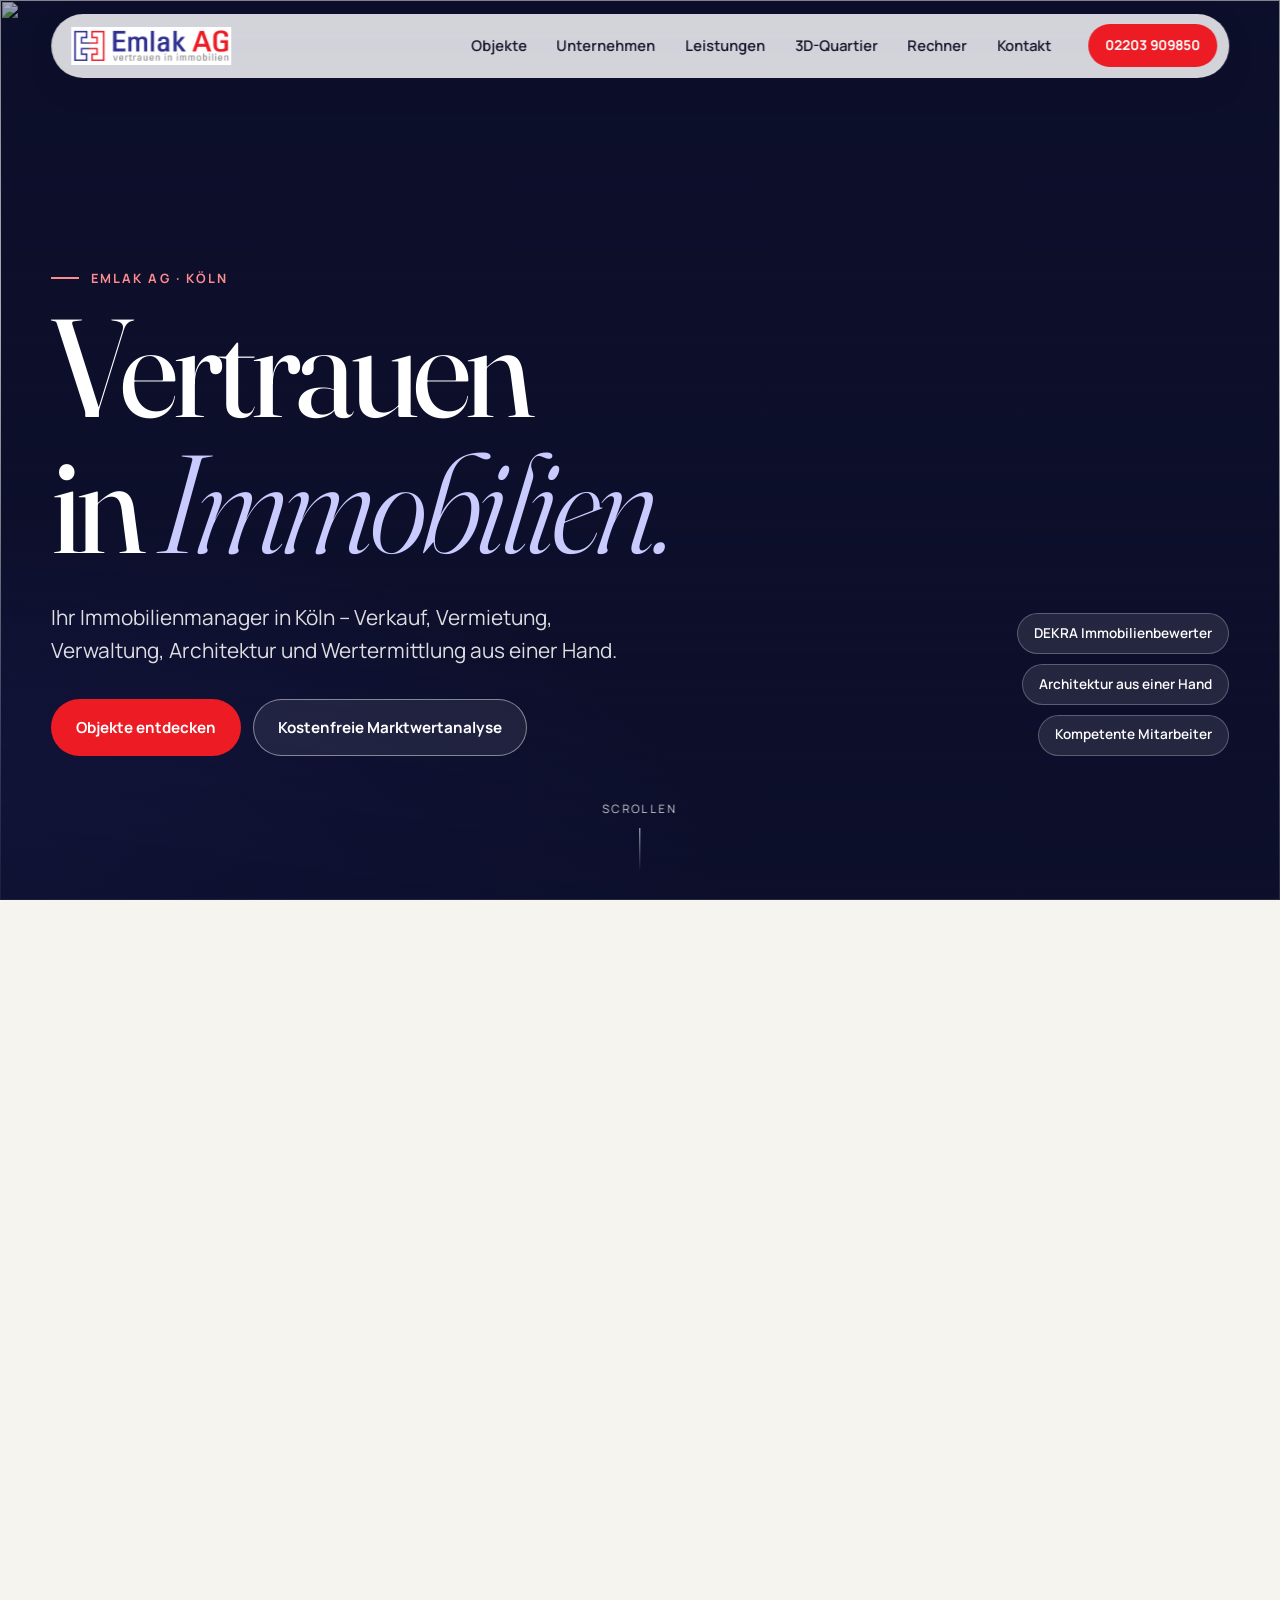
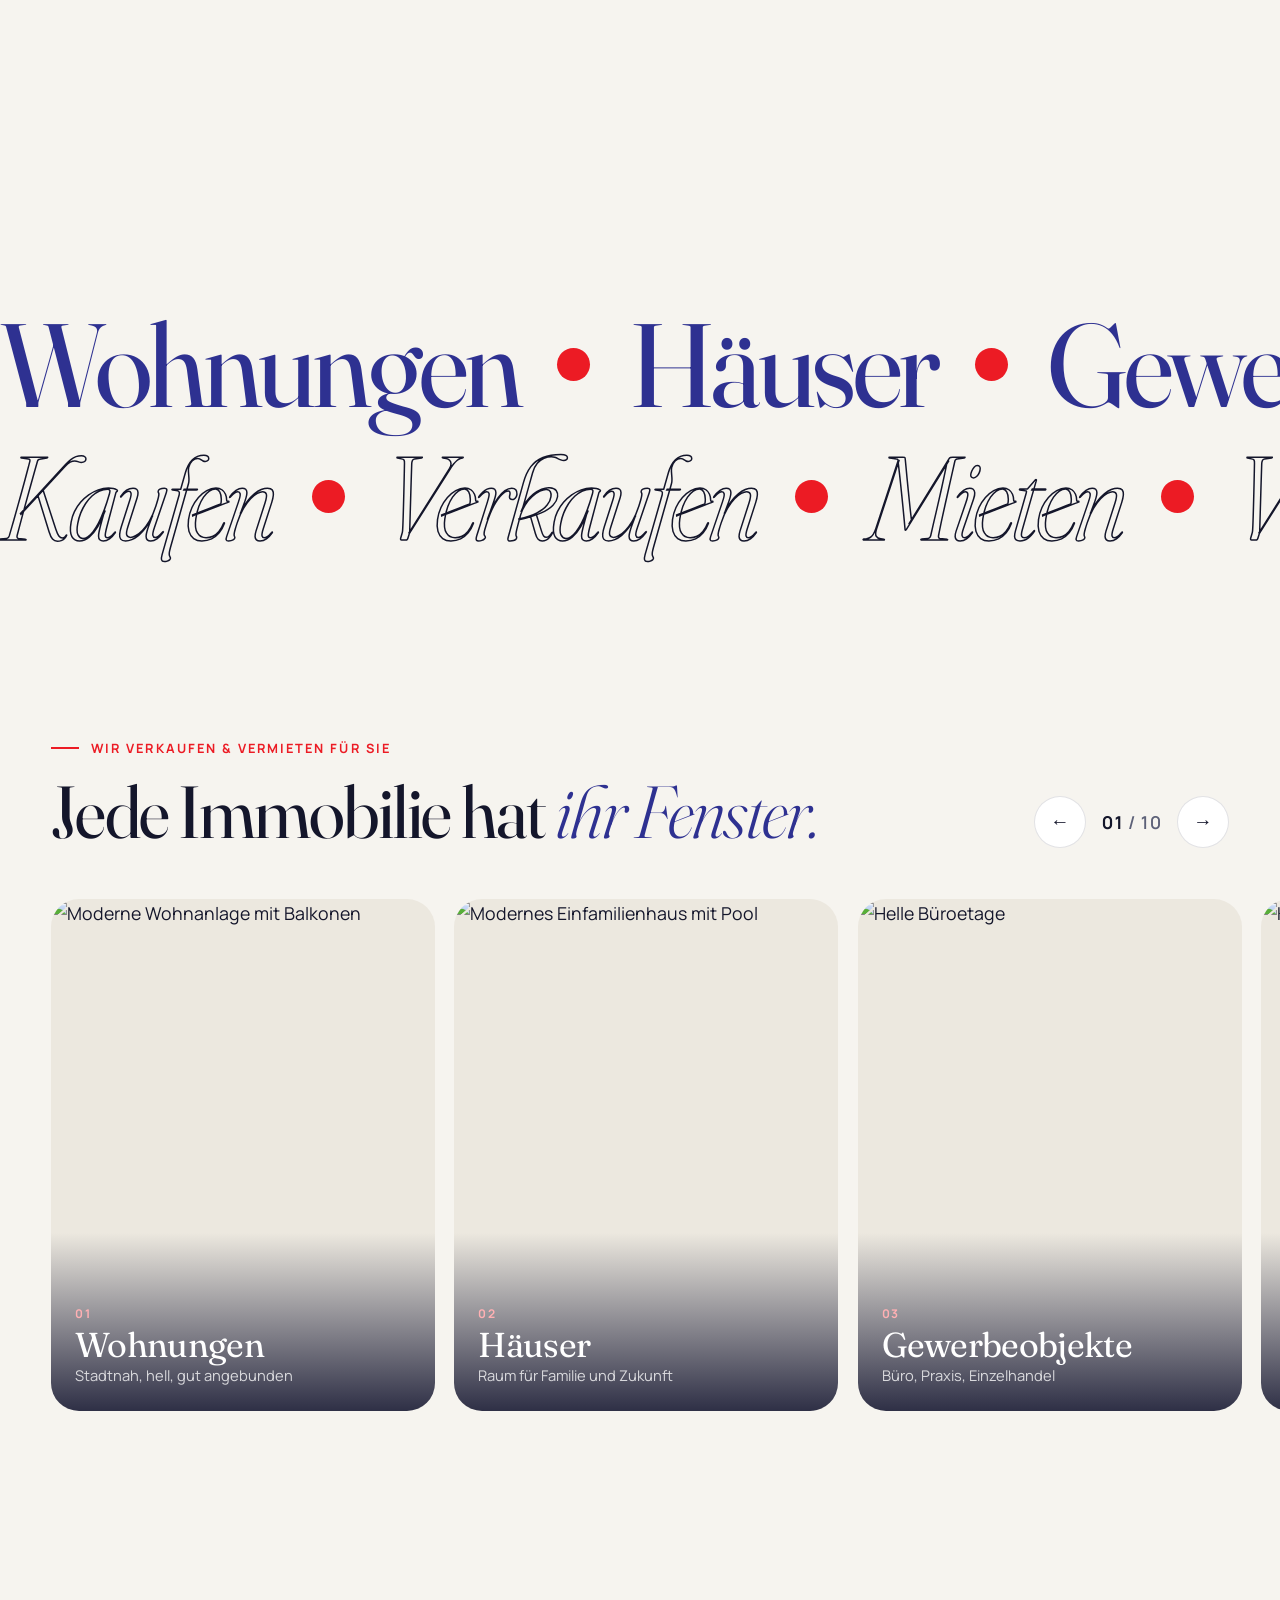
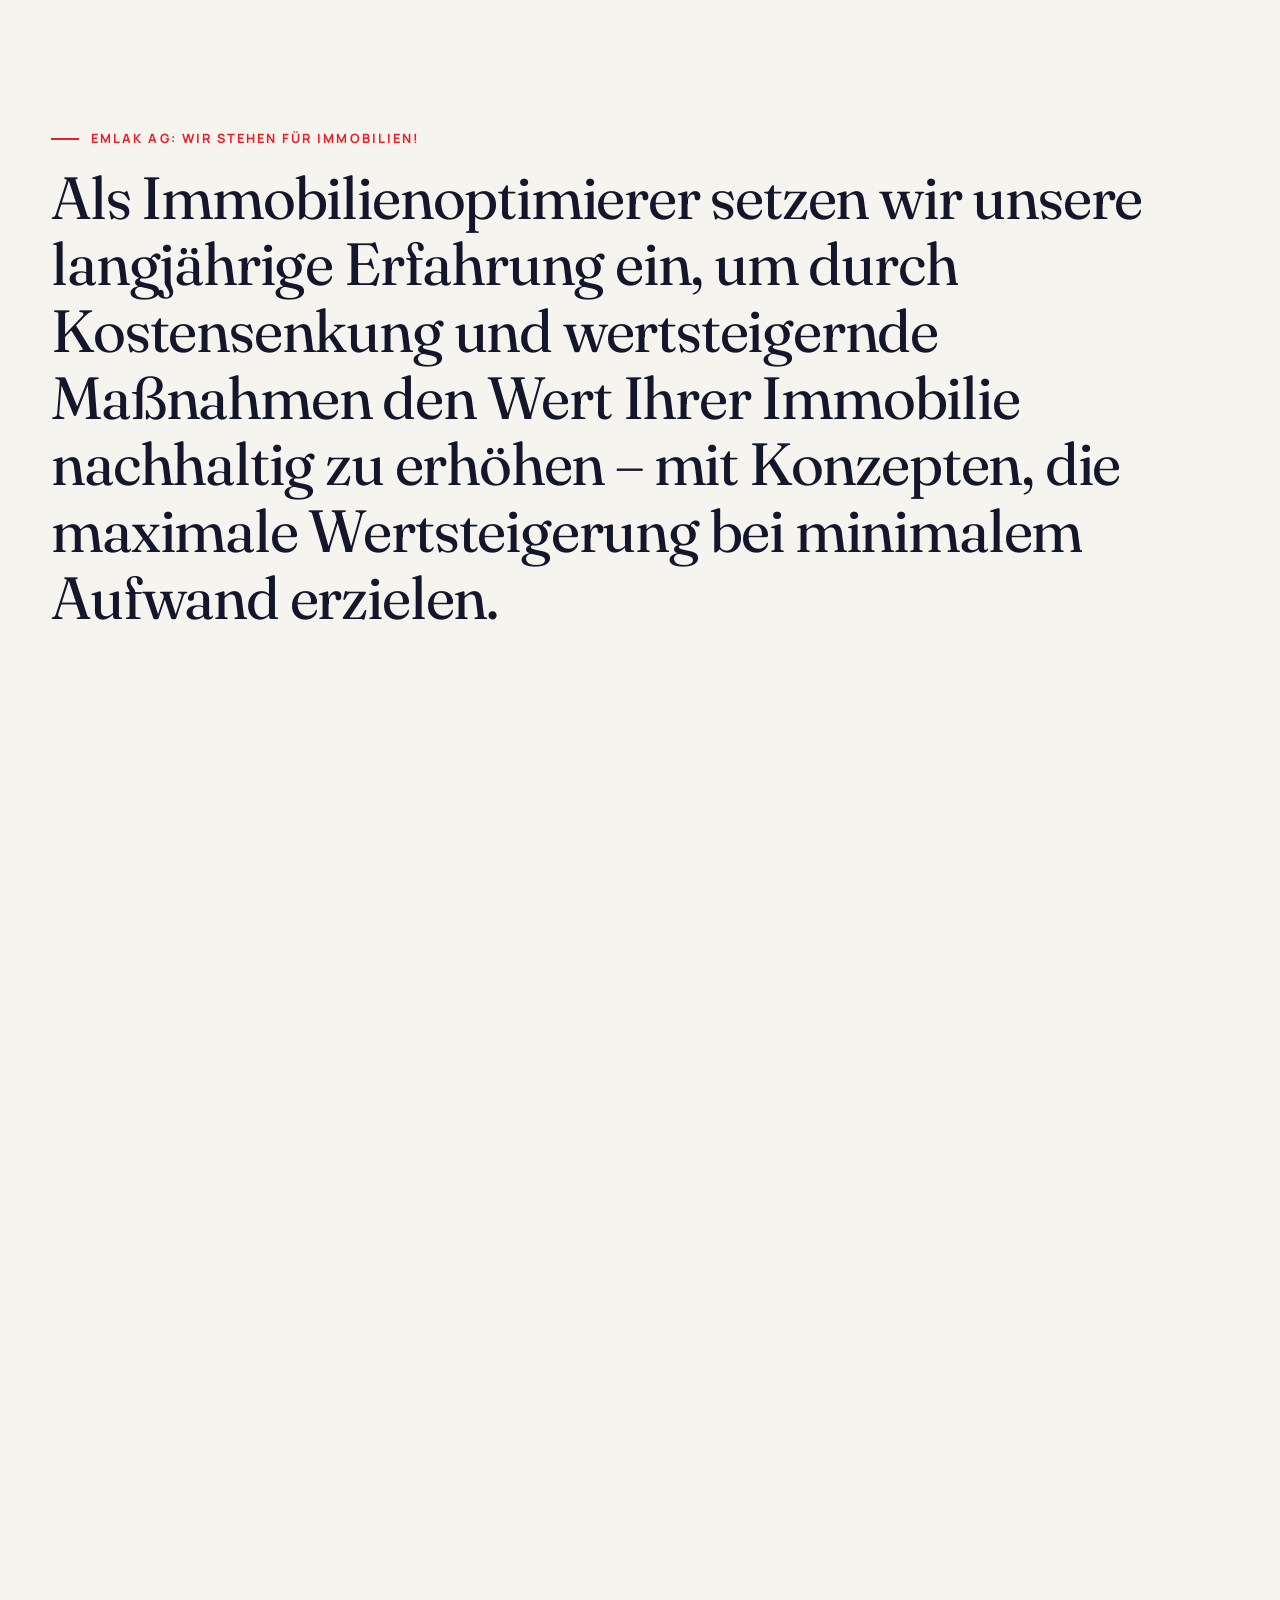
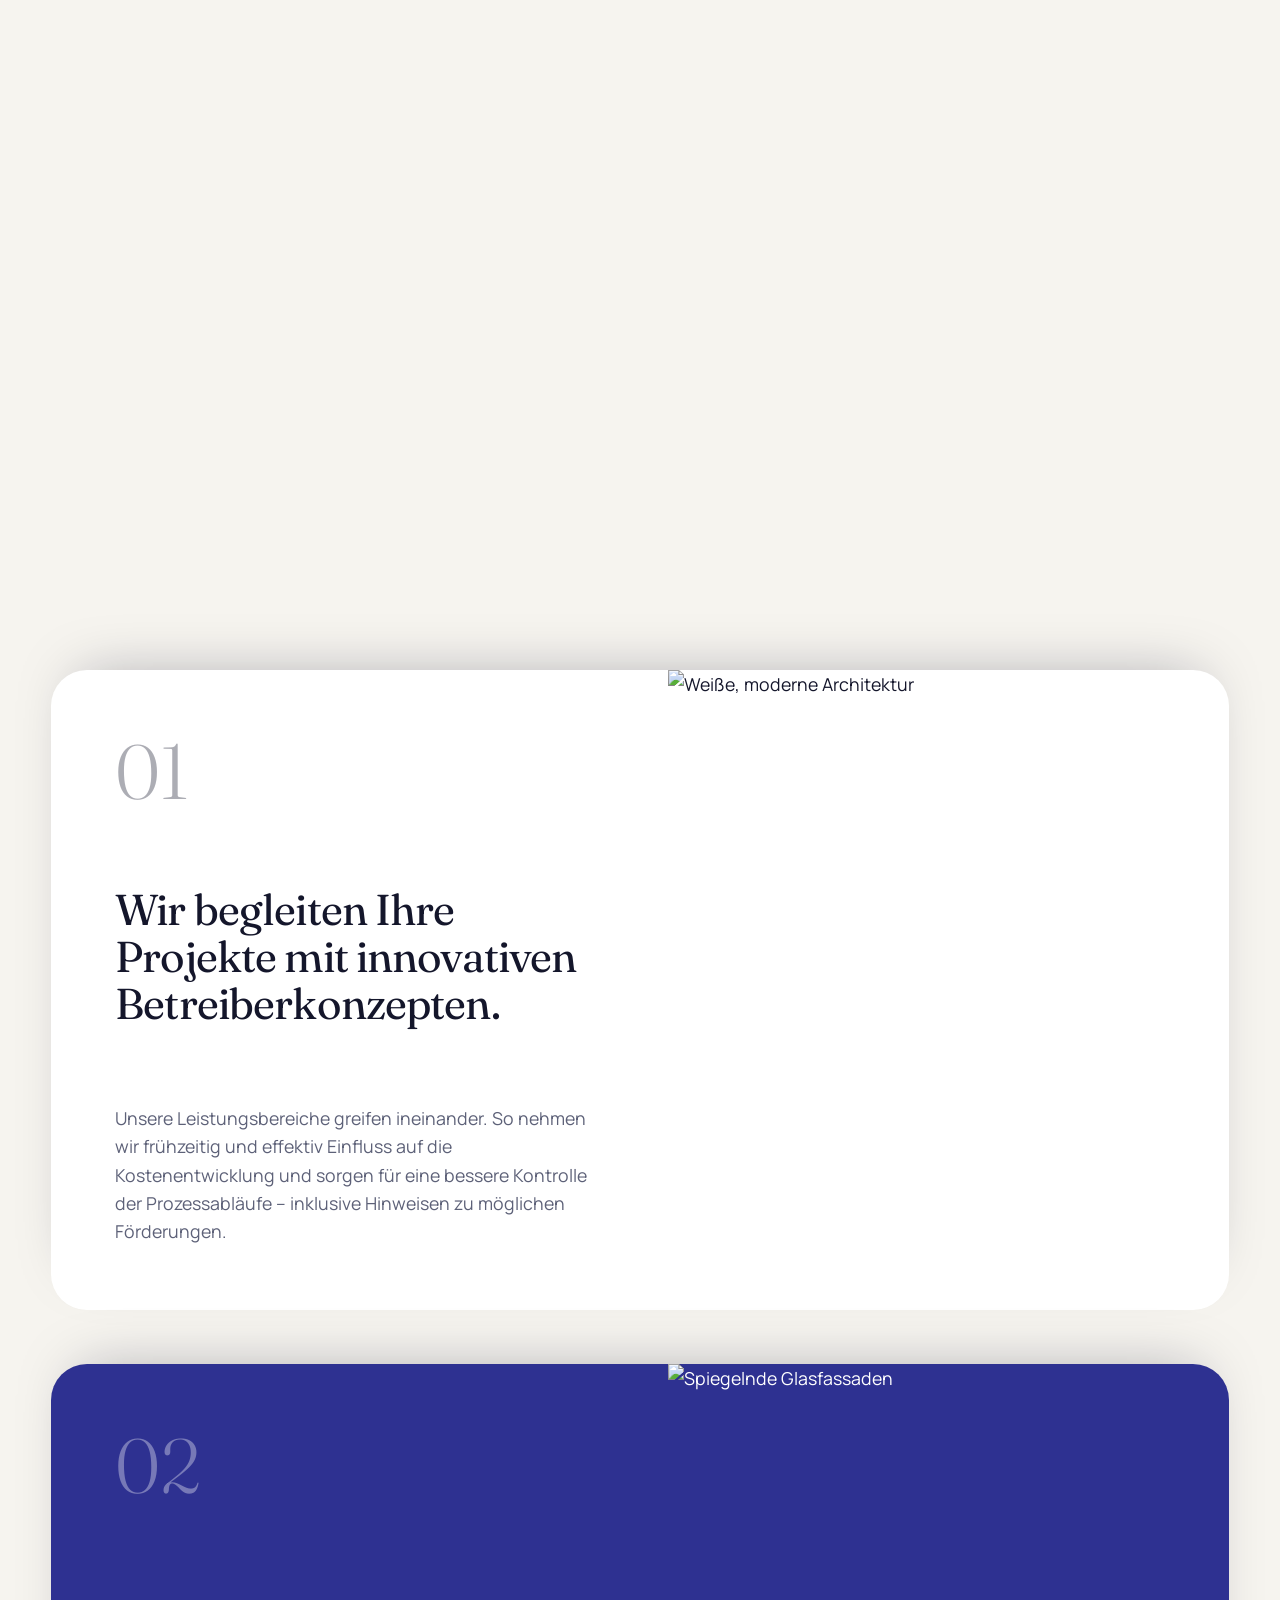
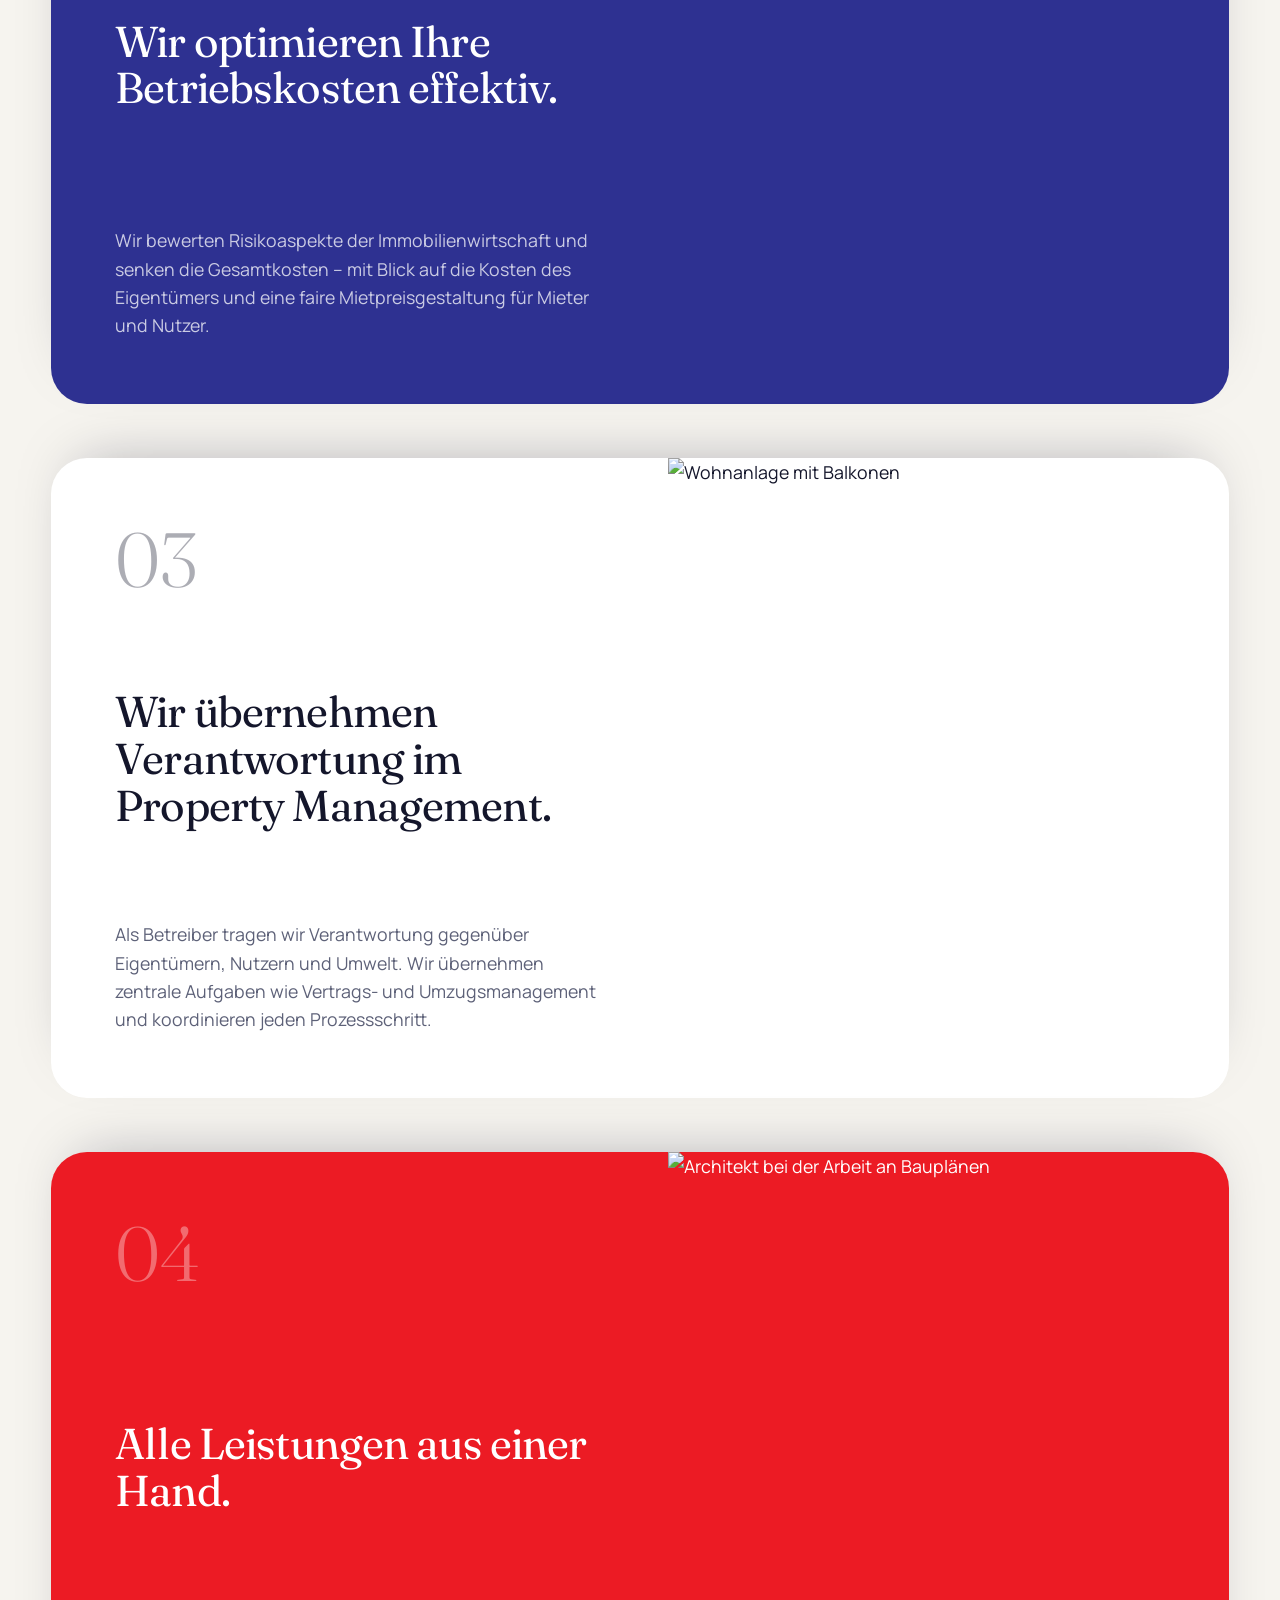
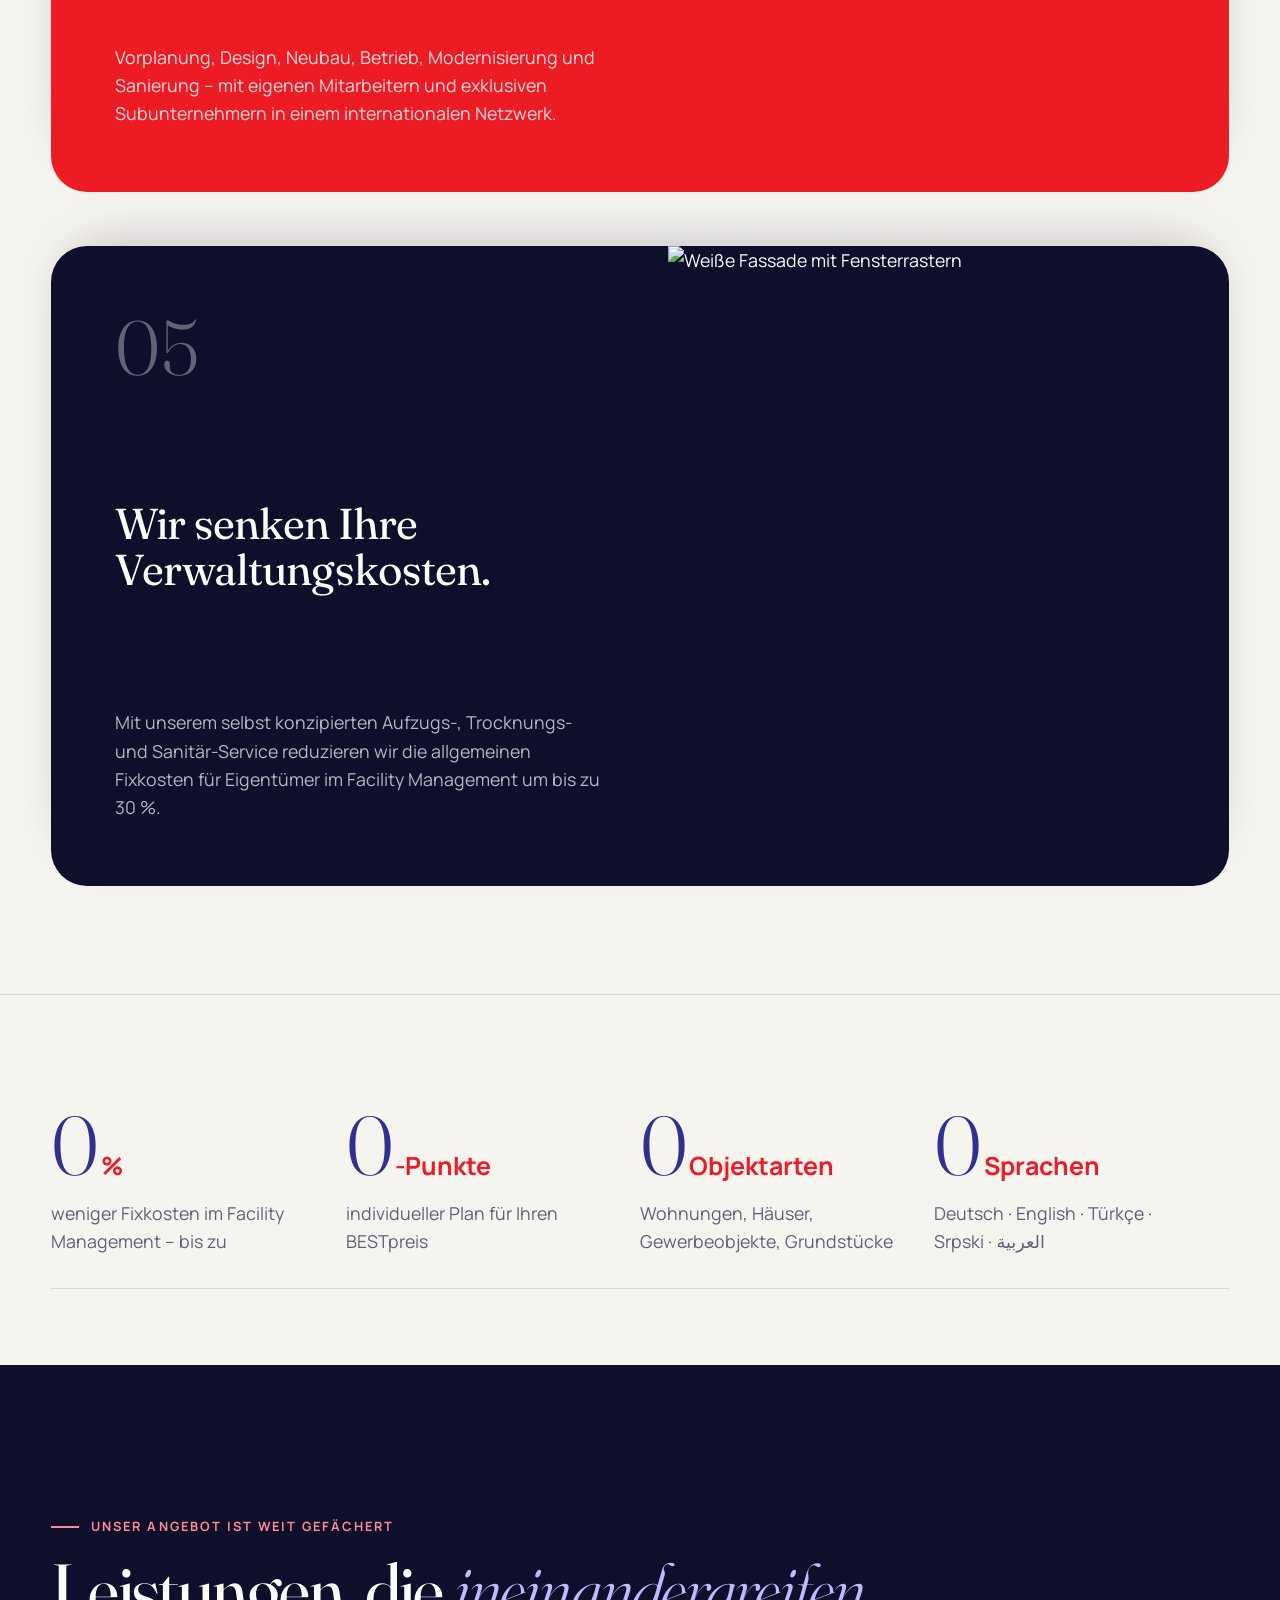
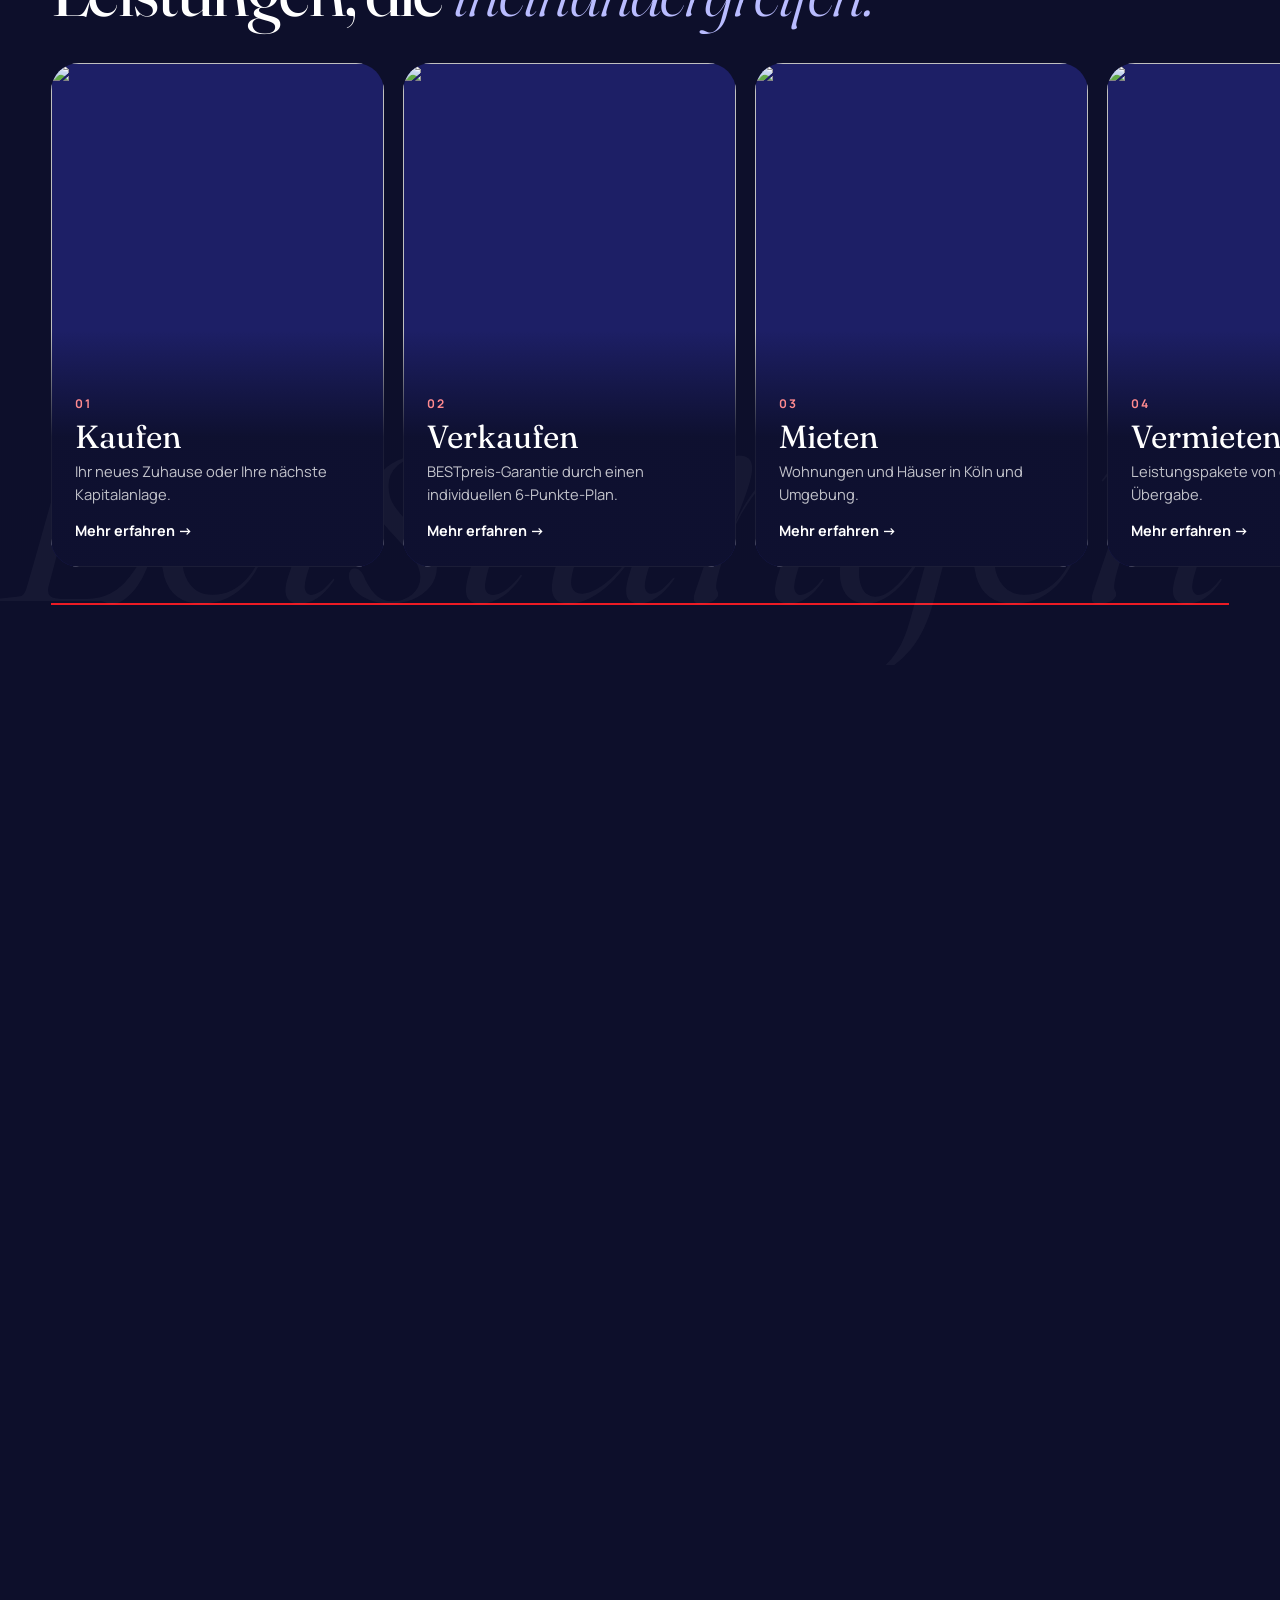
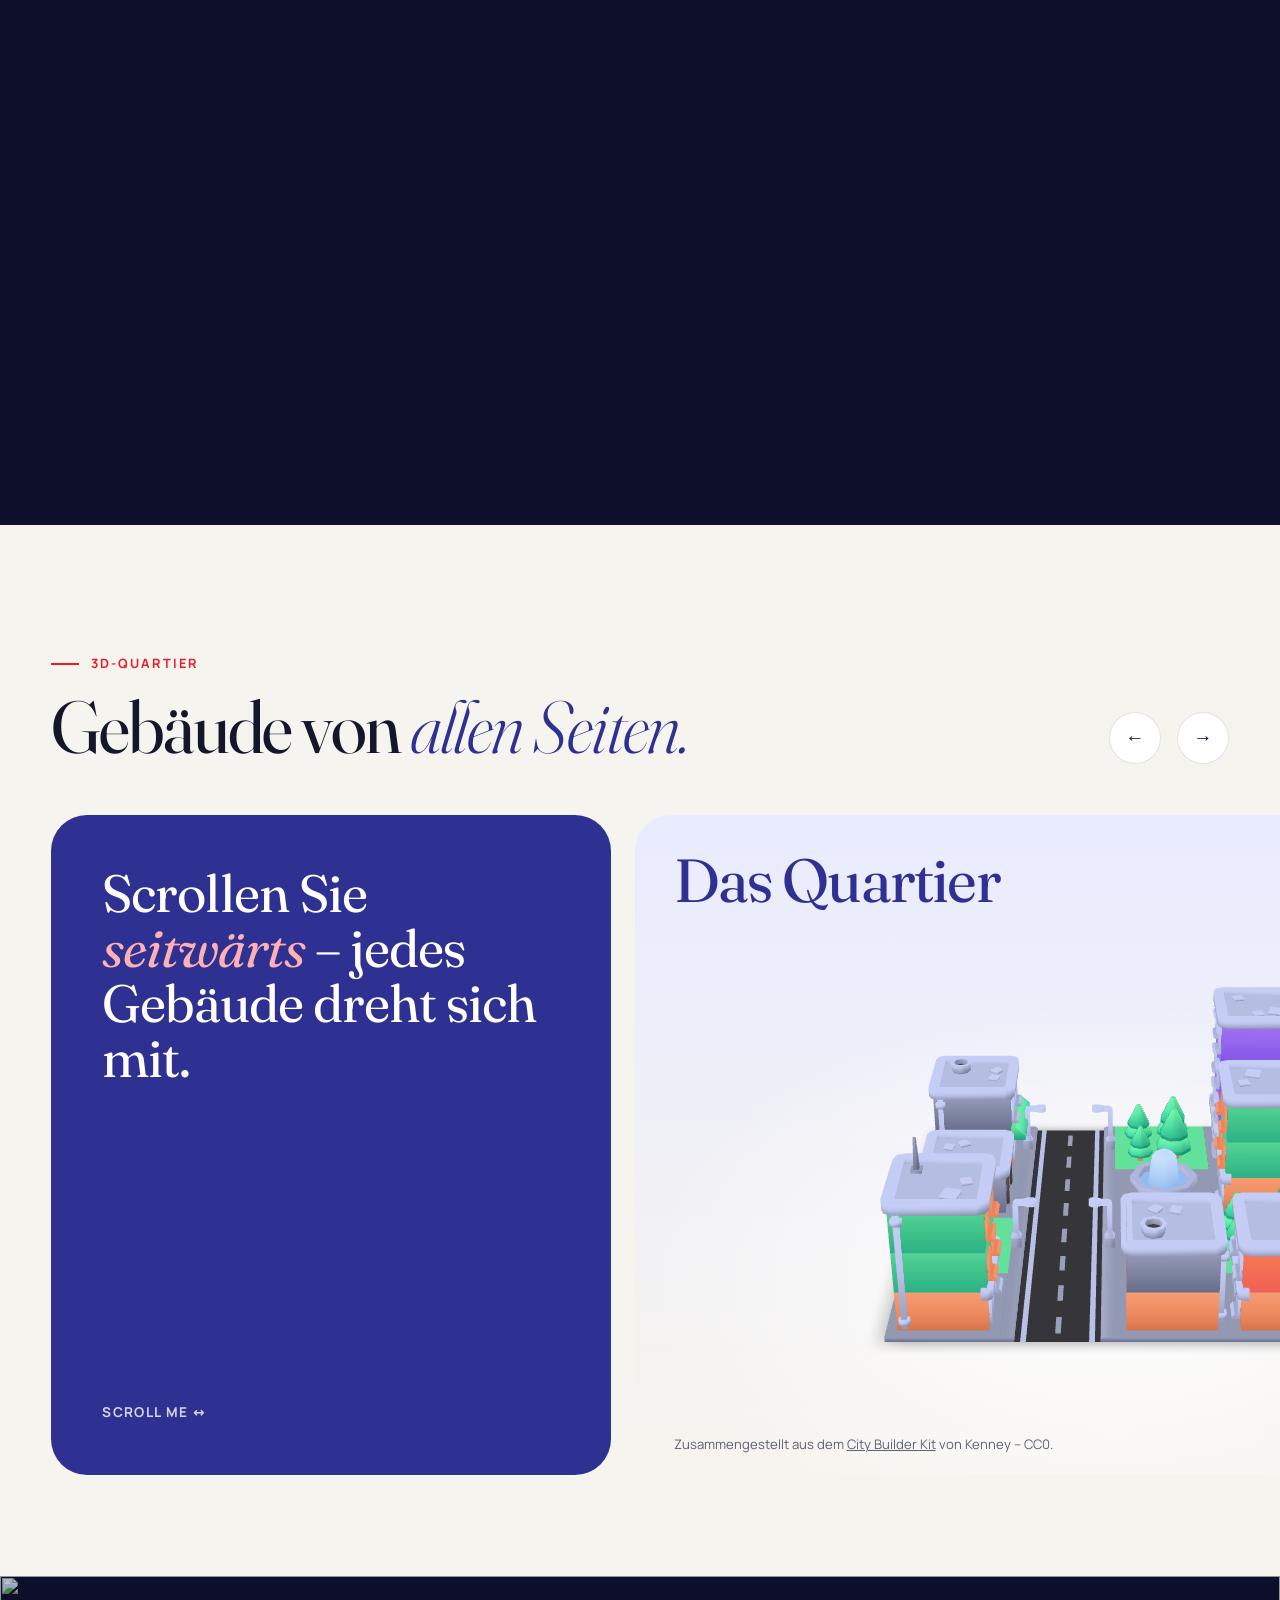
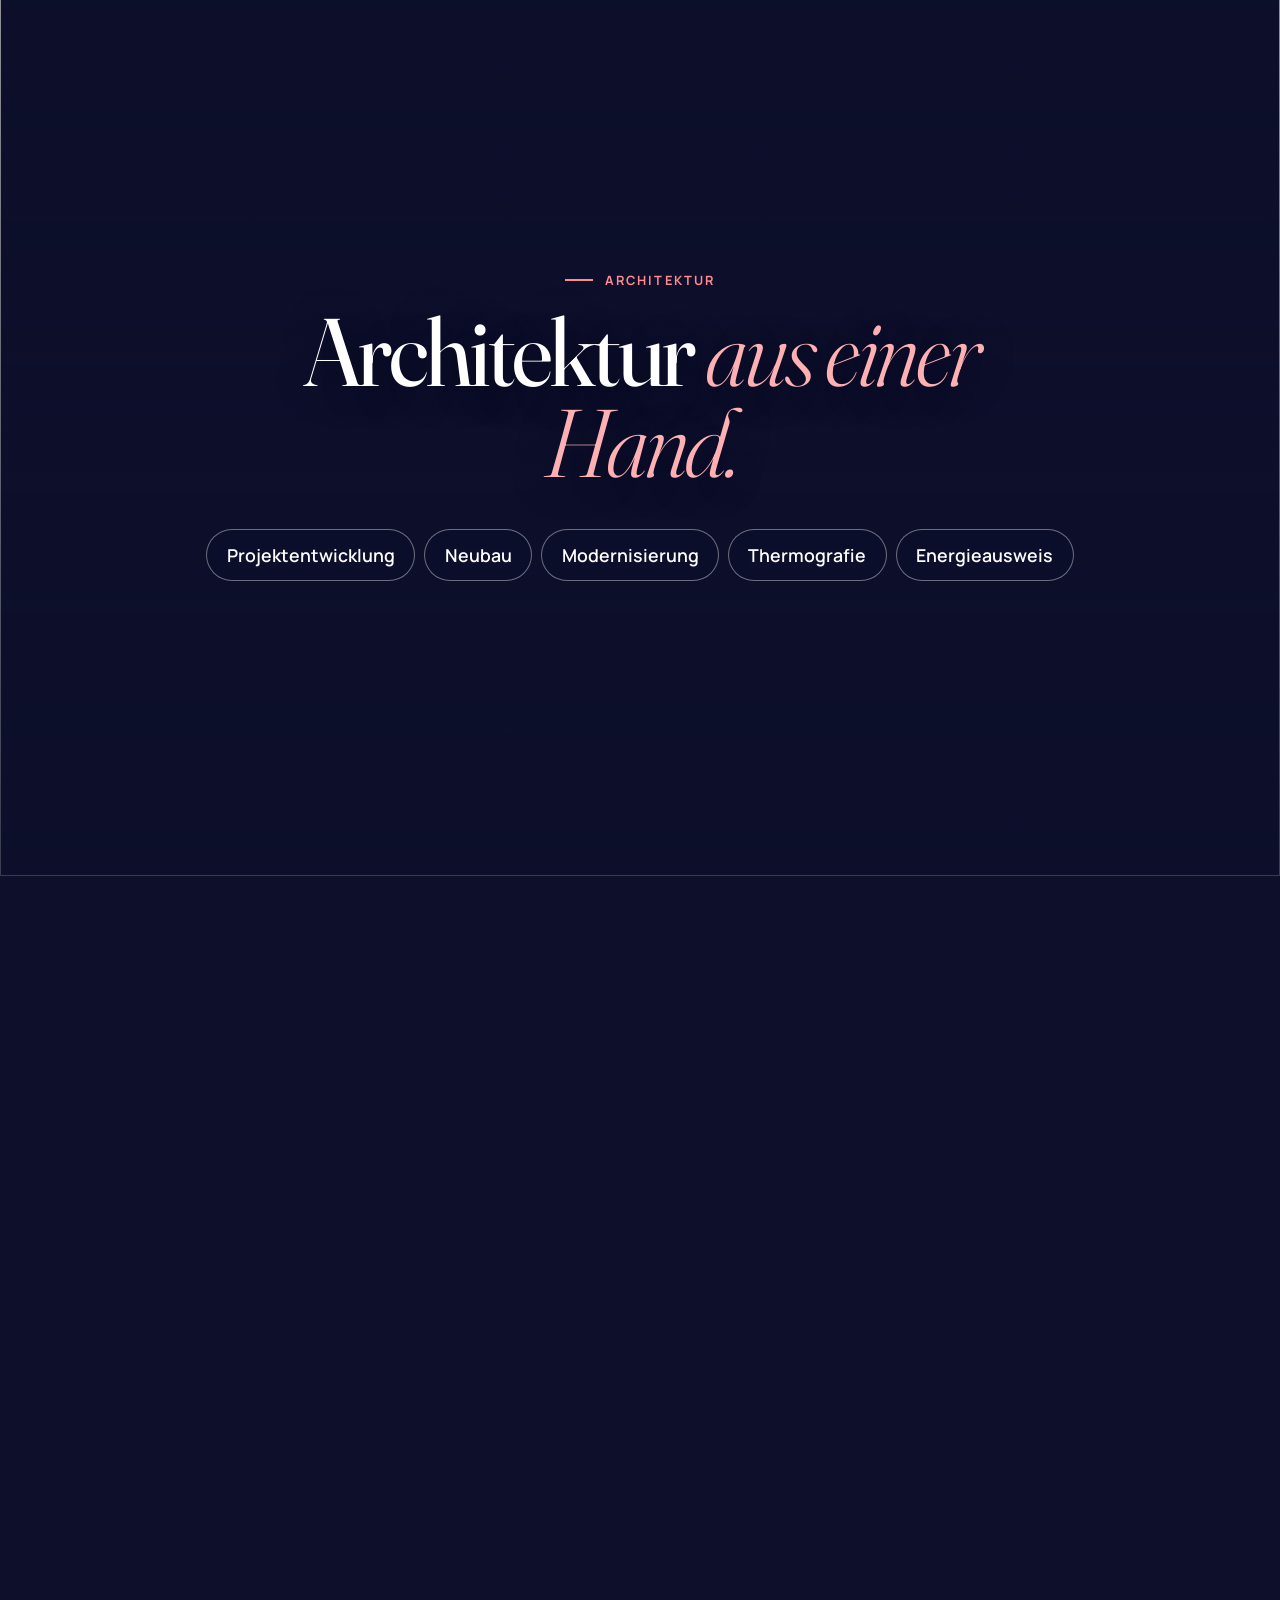
==== index.html @ 4a838f8d "Emlak AG front page demo with scroll-driven animations Static redesign concept for emlak-ag.de: scro" ====
<!DOCTYPE html>
<html lang="de">
<head>
	<meta charset="UTF-8">
	<meta name="viewport" content="width=device-width, initial-scale=1.0">
	<title>Emlak AG | Vertrauen in Immobilien</title>
	<meta name="description" content="Emlak AG – Ihr Immobilienmanager in Köln. Verkauf, Vermietung, Verwaltung, Architektur und Wertermittlung aus einer Hand.">
	<link rel="icon" href="https://emlak-ag.de/wp-content/uploads/2016/03/cropped-Favicon-32x32.png">

	<!--
		Scroll-driven animations gate.
		Browsers with native support get the `sda` + `sda-native` classes right away.
		Others load the scroll-timeline polyfill first (same polyfill as the parallax-carousel demo),
		then get `sda`. Users who prefer reduced motion get a static page.
	-->
	<script>
		(function () {
			var root = document.documentElement;
			var reduce = window.matchMedia('(prefers-reduced-motion: reduce)').matches;
			root.classList.add('js');
			if (reduce) return;
			if (window.CSS && CSS.supports('animation-timeline: view()')) {
				root.classList.add('sda', 'sda-native');
			} else {
				var s = document.createElement('script');
				s.src = 'vendor/scroll-timeline.js';
				s.onload = function () { root.classList.add('sda'); };
				document.head.appendChild(s);
			}
		})();
	</script>

	<!-- WebFonts -->
	<link rel="preconnect" href="https://fonts.googleapis.com">
	<link rel="preconnect" href="https://fonts.gstatic.com" crossorigin>
	<link href="https://fonts.googleapis.com/css2?family=Fraunces:ital,opsz,wght@0,9..144,300..700;1,9..144,300..700&family=Manrope:wght@400..800&display=swap" rel="stylesheet">

	<!-- Page styles. All scroll-driven animation code lives in this file, grouped per section. -->
	<link rel="stylesheet" href="assets/css/styles.css">

	<!-- <model-viewer> for the 3D explorer (vendored copy of @google/model-viewer 4.1.0) -->
	<script type="module" src="vendor/model-viewer.min.js"></script>
	<script type="module" src="assets/js/main.js"></script>
</head>
<body>

	<!-- Reading progress, driven by scroll(root) -->
	<div class="progress" aria-hidden="true"></div>

	<!-- ============ HEADER ============ -->
	<header class="site-header">
		<a class="brand" href="#top" aria-label="Emlak AG – zur Startseite">
			<img src="assets/img/emlak-logo.png" alt="Emlak AG – vertrauen in immobilien" width="400" height="95">
		</a>
		<nav class="nav" id="nav" aria-label="Hauptnavigation">
			<a href="#objekte">Objekte</a>
			<a href="#werte">Unternehmen</a>
			<a href="#leistungen">Leistungen</a>
			<a href="#quartier">3D-Quartier</a>
			<a href="#rechner">Rechner</a>
			<a href="#kontakt">Kontakt</a>
		</nav>
		<a class="btn btn--small header-call" href="tel:+492203909850">02203 909850</a>
		<button class="menu-toggle" type="button" aria-expanded="false" aria-controls="nav">
			<span></span><span></span><span class="visually-hidden">Menü</span>
		</button>
	</header>

	<main>

		<!-- ============ HERO: full-bleed image shrinks into a window as you scroll ============ -->
		<section class="hero" id="top">
			<div class="hero__stage">
				<div class="hero__media">
					<img src="https://images.unsplash.com/photo-1486406146926-c627a92ad1ab?auto=format&fit=crop&w=2000&q=70" alt="" fetchpriority="high">
				</div>
				<div class="hero__shade"></div>

				<div class="hero__content">
					<p class="eyebrow eyebrow--light">Emlak AG · Köln</p>
					<h1 class="hero__title">
						<span class="line"><span style="--d:0">Vertrauen</span></span>
						<span class="line"><span style="--d:1">in <em>Immobilien.</em></span></span>
					</h1>
					<p class="hero__lead">Ihr Immobilienmanager in Köln – Verkauf, Vermietung, Verwaltung, Architektur und Wertermittlung aus einer Hand.</p>
					<div class="hero__cta">
						<a class="btn" href="#objekte">Objekte entdecken</a>
						<a class="btn btn--ghost" href="#kontakt">Kostenfreie Marktwertanalyse</a>
					</div>
				</div>

				<p class="hero__tag" aria-hidden="true">Qualität in Leistung <em>&amp;</em> Service</p>

				<ul class="hero__chips">
					<li>DEKRA Immobilienbewerter</li>
					<li>Architektur aus einer Hand</li>
					<li>Kompetente Mitarbeiter</li>
				</ul>

				<a class="scroll-cue" href="#objekte"><span>Scrollen</span></a>
			</div>
		</section>

		<!-- ============ MARQUEE: two rows, moving in opposite directions with scroll ============ -->
		<section class="marquee" aria-label="Unsere Objektarten">
			<div class="marquee__row">
				<span>Wohnungen</span><i></i><span>Häuser</span><i></i><span>Gewerbeobjekte</span><i></i><span>Grundstücke</span><i></i><span>Wohnungen</span><i></i><span>Häuser</span><i></i>
			</div>
			<div class="marquee__row marquee__row--outline" aria-hidden="true">
				<span>Kaufen</span><i></i><span>Verkaufen</span><i></i><span>Mieten</span><i></i><span>Vermieten</span><i></i><span>Verwalten</span><i></i><span>Kaufen</span><i></i>
			</div>
		</section>

		<!-- ============ PARALLAX CAROUSEL (object-position driven by view(x)) ============ -->
		<section class="objects" id="objekte">
			<header class="section-head">
				<div>
					<p class="eyebrow">Wir verkaufen &amp; vermieten für Sie</p>
					<h2 class="section-title">Jede Immobilie hat <em>ihr Fenster.</em></h2>
				</div>
				<div class="carousel-ctrl">
					<button type="button" class="round-btn" data-dir="-1" aria-label="Zurück">←</button>
					<span class="counter" aria-live="polite"><b>01</b> / 10</span>
					<button type="button" class="round-btn" data-dir="1" aria-label="Weiter">→</button>
				</div>
			</header>

			<ul class="slides" id="slides">
				<li class="slide">
					<img src="https://images.unsplash.com/photo-1545324418-cc1a3fa10c00?auto=format&fit=crop&w=1400&h=900&q=70" alt="Moderne Wohnanlage mit Balkonen" draggable="false" loading="lazy">
					<div class="slide__label"><span>01</span><h3>Wohnungen</h3><p>Stadtnah, hell, gut angebunden</p></div>
				</li>
				<li class="slide">
					<img src="https://images.unsplash.com/photo-1600596542815-ffad4c1539a9?auto=format&fit=crop&w=1400&h=900&q=70" alt="Modernes Einfamilienhaus mit Pool" draggable="false" loading="lazy">
					<div class="slide__label"><span>02</span><h3>Häuser</h3><p>Raum für Familie und Zukunft</p></div>
				</li>
				<li class="slide">
					<img src="https://images.unsplash.com/photo-1497366216548-37526070297c?auto=format&fit=crop&w=1400&h=900&q=70" alt="Helle Büroetage" draggable="false" loading="lazy">
					<div class="slide__label"><span>03</span><h3>Gewerbeobjekte</h3><p>Büro, Praxis, Einzelhandel</p></div>
				</li>
				<li class="slide">
					<img src="https://images.unsplash.com/photo-1518780664697-55e3ad937233?auto=format&fit=crop&w=1400&h=900&q=70" alt="Kleines Haus auf einem Hügel" draggable="false" loading="lazy">
					<div class="slide__label"><span>04</span><h3>Grundstücke</h3><p>Bauland mit Perspektive</p></div>
				</li>
				<li class="slide">
					<img src="https://images.unsplash.com/photo-1574362848149-11496d93a7c7?auto=format&fit=crop&w=1400&h=900&q=70" alt="Mehrfamilienhaus mit Holzfassade" draggable="false" loading="lazy">
					<div class="slide__label"><span>05</span><h3>Mehrfamilienhäuser</h3><p>Rendite durch gute Verwaltung</p></div>
				</li>
				<li class="slide">
					<img src="https://images.unsplash.com/photo-1613490493576-7fde63acd811?auto=format&fit=crop&w=1400&h=900&q=70" alt="Villa mit Pool" draggable="false" loading="lazy">
					<div class="slide__label"><span>06</span><h3>Villen</h3><p>Diskret vermarktet</p></div>
				</li>
				<li class="slide">
					<img src="https://images.unsplash.com/photo-1600047509807-ba8f99d2cdde?auto=format&fit=crop&w=1400&h=900&q=70" alt="Neubau mit Holz- und Putzfassade" draggable="false" loading="lazy">
					<div class="slide__label"><span>07</span><h3>Neubau</h3><p>Von der Planung bis zur Übergabe</p></div>
				</li>
				<li class="slide">
					<img src="https://images.unsplash.com/photo-1460317442991-0ec209397118?auto=format&fit=crop&w=1400&h=900&q=70" alt="Fassade eines Wohnhauses" draggable="false" loading="lazy">
					<div class="slide__label"><span>08</span><h3>Stadthäuser</h3><p>Wohnen im Veedel</p></div>
				</li>
				<li class="slide">
					<img src="https://images.unsplash.com/photo-1497366811353-6870744d04b2?auto=format&fit=crop&w=1400&h=900&q=70" alt="Loft-Büro mit großen Fenstern" draggable="false" loading="lazy">
					<div class="slide__label"><span>09</span><h3>Büroflächen</h3><p>Flexible Flächen für Teams</p></div>
				</li>
				<li class="slide">
					<img src="https://images.unsplash.com/photo-1600607687939-ce8a6c25118c?auto=format&fit=crop&w=1400&h=900&q=70" alt="Modernisiertes Wohnzimmer" draggable="false" loading="lazy">
					<div class="slide__label"><span>10</span><h3>Modernisierung</h3><p>Wert steigern, Kosten senken</p></div>
				</li>
			</ul>
		</section>

		<!-- ============ STATEMENT: text fills line by line while pinned ============ -->
		<section class="statement" id="unternehmen">
			<div class="statement__inner">
				<p class="eyebrow">Emlak AG: Wir stehen für Immobilien!</p>
				<p class="statement__text"><span>Als Immobilienoptimierer setzen wir unsere langjährige Erfahrung ein, um durch Kostensenkung und wertsteigernde Maßnahmen den Wert Ihrer Immobilie nachhaltig zu erhöhen – mit Konzepten, die maximale Wertsteigerung bei minimalem Aufwand erzielen.</span></p>
			</div>
		</section>

		<!-- ============ STACKING CARDS ============ -->
		<section class="stack" id="werte" aria-label="Was uns auszeichnet">
			<article class="stack__card" style="--i:0">
				<div class="stack__text">
					<span class="stack__num">01</span>
					<h3>Wir begleiten Ihre Projekte mit innovativen Betreiberkonzepten.</h3>
					<p>Unsere Leistungsbereiche greifen ineinander. So nehmen wir frühzeitig und effektiv Einfluss auf die Kostenentwicklung und sorgen für eine bessere Kontrolle der Prozessabläufe – inklusive Hinweisen zu möglichen Förderungen.</p>
				</div>
				<div class="stack__media"><img src="https://images.unsplash.com/photo-1487958449943-2429e8be8625?auto=format&fit=crop&w=1200&h=1200&q=70" alt="Weiße, moderne Architektur" loading="lazy"></div>
			</article>
			<article class="stack__card stack__card--navy" style="--i:1">
				<div class="stack__text">
					<span class="stack__num">02</span>
					<h3>Wir optimieren Ihre Betriebskosten effektiv.</h3>
					<p>Wir bewerten Risikoaspekte der Immobilienwirtschaft und senken die Gesamtkosten – mit Blick auf die Kosten des Eigentümers und eine faire Mietpreisgestaltung für Mieter und Nutzer.</p>
				</div>
				<div class="stack__media"><img src="https://images.unsplash.com/photo-1431576901776-e539bd916ba2?auto=format&fit=crop&w=1200&h=1200&q=70" alt="Spiegelnde Glasfassaden" loading="lazy"></div>
			</article>
			<article class="stack__card" style="--i:2">
				<div class="stack__text">
					<span class="stack__num">03</span>
					<h3>Wir übernehmen Verantwortung im Property Management.</h3>
					<p>Als Betreiber tragen wir Verantwortung gegenüber Eigentümern, Nutzern und Umwelt. Wir übernehmen zentrale Aufgaben wie Vertrags- und Umzugsmanagement und koordinieren jeden Prozessschritt.</p>
				</div>
				<div class="stack__media"><img src="https://images.unsplash.com/photo-1574362848149-11496d93a7c7?auto=format&fit=crop&w=1200&h=1200&q=70" alt="Wohnanlage mit Balkonen" loading="lazy"></div>
			</article>
			<article class="stack__card stack__card--red" style="--i:3">
				<div class="stack__text">
					<span class="stack__num">04</span>
					<h3>Alle Leistungen aus einer Hand.</h3>
					<p>Vorplanung, Design, Neubau, Betrieb, Modernisierung und Sanierung – mit eigenen Mitarbeitern und exklusiven Subunternehmern in einem internationalen Netzwerk.</p>
				</div>
				<div class="stack__media"><img src="https://images.unsplash.com/photo-1503387762-592deb58ef4e?auto=format&fit=crop&w=1200&h=1200&q=70" alt="Architekt bei der Arbeit an Bauplänen" loading="lazy"></div>
			</article>
			<article class="stack__card stack__card--night" style="--i:4">
				<div class="stack__text">
					<span class="stack__num">05</span>
					<h3>Wir senken Ihre Verwaltungskosten.</h3>
					<p>Mit unserem selbst konzipierten Aufzugs-, Trocknungs- und Sanitär-Service reduzieren wir die allgemeinen Fixkosten für Eigentümer im Facility Management um bis zu 30&nbsp;%.</p>
				</div>
				<div class="stack__media"><img src="https://images.unsplash.com/photo-1479839672679-a46483c0e7c8?auto=format&fit=crop&w=1200&h=1200&q=70" alt="Weiße Fassade mit Fensterrastern" loading="lazy"></div>
			</article>
		</section>

		<!-- ============ STATS: numbers count up with @property + view() ============ -->
		<section class="stats" aria-label="In Zahlen">
			<div class="stat">
				<p class="stat__num"><span class="count" style="--to:30">30</span><span class="unit">%</span></p>
				<p class="stat__label">weniger Fixkosten im Facility Management – bis zu</p>
			</div>
			<div class="stat">
				<p class="stat__num"><span class="count" style="--to:6">6</span><span class="unit">-Punkte</span></p>
				<p class="stat__label">individueller Plan für Ihren BESTpreis</p>
			</div>
			<div class="stat">
				<p class="stat__num"><span class="count" style="--to:4">4</span><span class="unit">Objektarten</span></p>
				<p class="stat__label">Wohnungen, Häuser, Gewerbeobjekte, Grundstücke</p>
			</div>
			<div class="stat">
				<p class="stat__num"><span class="count" style="--to:5">5</span><span class="unit">Sprachen</span></p>
				<p class="stat__label">Deutsch · English · Türkçe · Srpski · العربية</p>
			</div>
		</section>

		<!-- ============ HORIZONTAL SCROLL: vertical scroll moves the services track sideways ============ -->
		<section class="hscroll" id="leistungen" aria-label="Leistungen">
			<div class="hscroll__sticky">
				<p class="hscroll__bg" aria-hidden="true">Leistungen · Leistungen</p>
				<header class="hscroll__head">
					<p class="eyebrow eyebrow--light">Unser Angebot ist weit gefächert</p>
					<h2 class="section-title section-title--light">Leistungen, die <em>ineinandergreifen.</em></h2>
				</header>
				<div class="hscroll__viewport">
					<ul class="hscroll__track">
						<li class="svc"><img src="https://images.unsplash.com/photo-1564013799919-ab600027ffc6?auto=format&fit=crop&w=900&h=1200&q=70" alt="" loading="lazy"><div><span>01</span><h3>Kaufen</h3><p>Ihr neues Zuhause oder Ihre nächste Kapitalanlage.</p><a href="https://emlak-ag.de/immobilien/kaufen/">Mehr erfahren →</a></div></li>
						<li class="svc"><img src="https://images.unsplash.com/photo-1560518883-ce09059eeffa?auto=format&fit=crop&w=900&h=1200&q=70" alt="" loading="lazy"><div><span>02</span><h3>Verkaufen</h3><p>BESTpreis-Garantie durch einen individuellen 6-Punkte-Plan.</p><a href="https://emlak-ag.de/immobilien/verkaufen/">Mehr erfahren →</a></div></li>
						<li class="svc"><img src="https://images.unsplash.com/photo-1502672260266-1c1ef2d93688?auto=format&fit=crop&w=900&h=1200&q=70" alt="" loading="lazy"><div><span>03</span><h3>Mieten</h3><p>Wohnungen und Häuser in Köln und Umgebung.</p><a href="https://emlak-ag.de/immobilien/mieten/">Mehr erfahren →</a></div></li>
						<li class="svc"><img src="https://images.unsplash.com/photo-1522708323590-d24dbb6b0267?auto=format&fit=crop&w=900&h=1200&q=70" alt="" loading="lazy"><div><span>04</span><h3>Vermieten</h3><p>Leistungspakete von der Anzeige bis zur Übergabe.</p><a href="https://emlak-ag.de/immobilien/vermieten/leistungspakete/">Mehr erfahren →</a></div></li>
						<li class="svc"><img src="https://images.unsplash.com/photo-1448630360428-65456885c650?auto=format&fit=crop&w=900&h=1200&q=70" alt="" loading="lazy"><div><span>05</span><h3>Zwangs&shy;versteigerung</h3><p>Aktuelle Angebote und NPL-Vermarktung.</p><a href="https://emlak-ag.de/immobilien/zwangsversteigerung/alle-angebote/">Mehr erfahren →</a></div></li>
						<li class="svc"><img src="https://images.unsplash.com/photo-1504307651254-35680f356dfd?auto=format&fit=crop&w=900&h=1200&q=70" alt="" loading="lazy"><div><span>06</span><h3>Projekt&shy;entwicklung</h3><p>Neubau, Modernisierung und Thermografie.</p><a href="https://emlak-ag.de/architektur/projektentwicklung/">Mehr erfahren →</a></div></li>
						<li class="svc"><img src="https://images.unsplash.com/photo-1582407947304-fd86f028f716?auto=format&fit=crop&w=900&h=1200&q=70" alt="" loading="lazy"><div><span>07</span><h3>Wert&shy;ermittlung</h3><p>Marktwertanalyse und Verkehrswertgutachten – DEKRA-zertifiziert.</p><a href="https://emlak-ag.de/wertermittlung/">Mehr erfahren →</a></div></li>
						<li class="svc"><img src="https://images.unsplash.com/photo-1496568816309-51d7c20e3b21?auto=format&fit=crop&w=900&h=1200&q=70" alt="" loading="lazy"><div><span>08</span><h3>Asset Management</h3><p>Investmentprofile und Immobilienankauf.</p><a href="https://emlak-ag.de/asset-management/">Mehr erfahren →</a></div></li>
						<li class="svc"><img src="https://images.unsplash.com/photo-1493809842364-78817add7ffb?auto=format&fit=crop&w=900&h=1200&q=70" alt="" loading="lazy"><div><span>09</span><h3>Verwaltung</h3><p>Hausverwaltung, Hausmeister- und Park-Service.</p><a href="https://emlak-ag.de/service/verwaltung/">Mehr erfahren →</a></div></li>
						<li class="svc"><img src="https://images.unsplash.com/photo-1477959858617-67f85cf4f1df?auto=format&fit=crop&w=900&h=1200&q=70" alt="" loading="lazy"><div><span>10</span><h3>Finanzierung</h3><p>Finanzierung und Investment mit starken Partnern.</p><a href="https://emlak-ag.de/service/finanzierung/">Mehr erfahren →</a></div></li>
					</ul>
				</div>
				<div class="hscroll__progress" aria-hidden="true"><span></span></div>
			</div>
		</section>

		<!-- ============ 3D EXPLORER: models spin as you scroll the cards sideways ============ -->
		<section class="explorer" id="quartier">
			<header class="section-head">
				<div>
					<p class="eyebrow">3D-Quartier</p>
					<h2 class="section-title">Gebäude von <em>allen Seiten.</em></h2>
				</div>
				<div class="carousel-ctrl">
					<button type="button" class="round-btn" data-dir="-1" aria-label="Zurück">←</button>
					<button type="button" class="round-btn" data-dir="1" aria-label="Weiter">→</button>
				</div>
			</header>

			<div class="cards" id="cards">
				<div class="card card--intro">
					<p class="card__big">Scrollen Sie <em>seitwärts</em> – jedes Gebäude dreht sich mit.</p>
					<em class="card__hint">Scroll me ↔</em>
				</div>

				<div class="card">
					<h2>Das Quartier</h2>
					<model-viewer alt="3D-Modell eines Stadtquartiers mit Wohnhäusern, Bäumen und Straße" src="models/quartier.glb" camera-orbit="0deg 62deg 105%" field-of-view="28deg" shadow-intensity="1" shadow-softness="0.8" exposure="1.05" interaction-prompt="none" disable-zoom disable-pan loading="lazy"></model-viewer>
					<footer>
						<p>Zusammengestellt aus dem <a href="https://github.com/KenneyNL/Starter-Kit-City-Builder" target="_blank" rel="noopener">City Builder Kit</a> von Kenney – CC0.</p>
					</footer>
				</div>

				<div class="card card--warm">
					<h2>Wohn- &amp; Geschäftshaus</h2>
					<model-viewer alt="3D-Modell eines detailreichen Wohn- und Geschäftshauses" src="models/LittlestTokyo.glb" camera-orbit="0deg 72deg 105%" field-of-view="30deg" autoplay shadow-intensity="0.6" interaction-prompt="none" disable-zoom disable-pan loading="lazy"></model-viewer>
					<footer>
						<p>3D-Modell <a href="https://sketchfab.com/models/94b24a60dc1b48248de50bf087c0f042" target="_blank" rel="noopener">„Littlest Tokyo“</a> von glenatron – <a href="https://creativecommons.org/licenses/by/4.0/" target="_blank" rel="noopener">CC BY 4.0</a>.</p>
					</footer>
				</div>

				<div class="card">
					<h2>Mehrfamilienhaus</h2>
					<model-viewer alt="3D-Modell eines mehrstöckigen Wohnhauses" src="models/building-small-c.glb" camera-orbit="0deg 72deg 110%" field-of-view="30deg" shadow-intensity="1" interaction-prompt="none" disable-zoom disable-pan loading="lazy"></model-viewer>
					<footer>
						<p>„Building Small C“ aus dem City Builder Kit von <a href="https://kenney.nl" target="_blank" rel="noopener">Kenney</a> – CC0.</p>
					</footer>
				</div>

				<div class="card card--cool">
					<h2>Stadthaus mit Laden</h2>
					<model-viewer alt="3D-Modell eines Stadthauses mit Ladenlokal" src="models/building-small-d.glb" camera-orbit="0deg 72deg 110%" field-of-view="30deg" shadow-intensity="1" interaction-prompt="none" disable-zoom disable-pan loading="lazy"></model-viewer>
					<footer>
						<p>„Building Small D“ aus dem City Builder Kit von <a href="https://kenney.nl" target="_blank" rel="noopener">Kenney</a> – CC0.</p>
					</footer>
				</div>

				<div class="card">
					<h2>Wohnhaus</h2>
					<model-viewer alt="3D-Modell eines Wohnhauses" src="models/building-small-b.glb" camera-orbit="0deg 72deg 110%" field-of-view="30deg" shadow-intensity="1" interaction-prompt="none" disable-zoom disable-pan loading="lazy"></model-viewer>
					<footer>
						<p>„Building Small B“ aus dem City Builder Kit von <a href="https://kenney.nl" target="_blank" rel="noopener">Kenney</a> – CC0.</p>
					</footer>
				</div>
			</div>
		</section>

		<!-- ============ IRIS REVEAL: architecture image opens up while pinned ============ -->
		<section class="reveal" id="architektur">
			<div class="reveal__sticky">
				<div class="reveal__media">
					<img src="https://images.unsplash.com/photo-1511818966892-d7d671e672a2?auto=format&fit=crop&w=2000&q=70" alt="" loading="lazy">
				</div>
				<div class="reveal__content">
					<p class="eyebrow eyebrow--light">Architektur</p>
					<h2 class="reveal__title">Architektur <em>aus einer Hand.</em></h2>
					<ul class="reveal__list">
						<li style="--i:0"><a href="https://emlak-ag.de/architektur/projektentwicklung/">Projektentwicklung</a></li>
						<li style="--i:1"><a href="https://emlak-ag.de/architektur/neubau/">Neubau</a></li>
						<li style="--i:2"><a href="https://emlak-ag.de/architektur/modenisierung/">Modernisierung</a></li>
						<li style="--i:3"><a href="https://emlak-ag.de/architektur/thermografie/">Thermografie</a></li>
						<li style="--i:4"><a href="https://emlak-ag.de/energieausweis/">Energieausweis</a></li>
					</ul>
				</div>
			</div>
		</section>

		<!-- ============ BESTPREIS: sticky heading, items slide in, checks draw themselves ============ -->
		<section class="best" id="bestpreis">
			<div class="best__head">
				<p class="eyebrow">Wir verkaufen / vermieten für Sie</p>
				<h2 class="section-title">BESTpreis&#8209;<em>Garantie.</em></h2>
				<p class="best__lead">Wohnungen, Häuser, Gewerbeobjekte und Grundstücke – vermarktet von Immobilienfachleuten.</p>
				<a class="btn" href="#kontakt">Jetzt anfragen</a>
			</div>
			<ol class="best__list">
				<li><svg viewBox="0 0 48 48" aria-hidden="true"><circle cx="24" cy="24" r="21"/><path d="M14 25l7 7 14-15"/></svg><div><h3>Individueller 6-Punkte-Plan</h3><p>Ein Vermarktungsplan, zugeschnitten auf Ihre Immobilie und Ihre Ziele.</p></div></li>
				<li><svg viewBox="0 0 48 48" aria-hidden="true"><circle cx="24" cy="24" r="21"/><path d="M14 25l7 7 14-15"/></svg><div><h3>Kostenfreie Marktwertanalyse</h3><p>Wissen, was Ihre Immobilie wert ist – bevor Sie entscheiden.</p></div></li>
				<li><svg viewBox="0 0 48 48" aria-hidden="true"><circle cx="24" cy="24" r="21"/><path d="M14 25l7 7 14-15"/></svg><div><h3>Kostenfreier Energieausweis</h3><p>Bedarfs- oder Verbrauchsausweis, inklusive.</p></div></li>
				<li><svg viewBox="0 0 48 48" aria-hidden="true"><circle cx="24" cy="24" r="21"/><path d="M14 25l7 7 14-15"/></svg><div><h3>Top-Service durch Immobilienfachleute</h3><p>Persönliche Ansprechpartner von der Besichtigung bis zum Notartermin.</p></div></li>
			</ol>
		</section>

		<!-- ============ MORTGAGE CALCULATOR ============ -->
		<section class="calc" id="rechner">
			<div class="calc__intro">
				<p class="eyebrow eyebrow--light">Hypothekenrechner</p>
				<h2 class="section-title section-title--light">Was kostet <em>Ihr Zuhause</em> im Monat?</h2>
				<p>Eine schnelle, unverbindliche Beispielrechnung. Für ein konkretes Angebot beraten wir Sie gern persönlich.</p>
			</div>
			<form class="calc__card" id="calc" onsubmit="return false">
				<label>
					<span>Kaufpreis <output data-for="price"></output></span>
					<input type="range" name="price" min="50000" max="1500000" step="5000" value="350000">
				</label>
				<label>
					<span>Eigenkapital <output data-for="down"></output></span>
					<input type="range" name="down" min="0" max="60" step="1" value="20">
				</label>
				<label>
					<span>Laufzeit <output data-for="years"></output></span>
					<input type="range" name="years" min="5" max="35" step="1" value="25">
				</label>
				<label>
					<span>Zinssatz <output data-for="rate"></output></span>
					<input type="range" name="rate" min="0.5" max="8" step="0.05" value="3.6">
				</label>
				<div class="calc__result">
					<p>Monatliche Rate</p>
					<p class="calc__monthly" id="monthly">–</p>
					<dl>
						<div><dt>Darlehen</dt><dd id="loan">–</dd></div>
						<div><dt>Zinsen gesamt</dt><dd id="interest">–</dd></div>
					</dl>
				</div>
			</form>
		</section>

		<!-- ============ CONTACT ============ -->
		<section class="contact" id="kontakt">
			<h2 class="contact__title">
				<span class="mask"><span>Sprechen wir über</span></span>
				<span class="mask"><span><em>Ihre Immobilie.</em></span></span>
			</h2>
			<div class="contact__grid">
				<div>
					<h3>Büro</h3>
					<p>Emlak AG<br>Kaiserstr. 51<br>51145 Köln</p>
				</div>
				<div>
					<h3>Telefon</h3>
					<p><a href="tel:+492203909850">02203-909850</a><br>Fax 02203-909855</p>
				</div>
				<div>
					<h3>E-Mail</h3>
					<p><a href="mailto:info@emlak-ag.de">info@emlak-ag.de</a></p>
				</div>
				<div class="contact__cta">
					<a class="btn btn--big" href="mailto:info@emlak-ag.de?subject=Kostenfreie%20Marktwertanalyse">Kostenfreie Marktwertanalyse anfragen</a>
				</div>
			</div>
		</section>
	</main>

	<footer class="site-footer">
		<p class="wordmark" aria-hidden="true"><span>Emlak</span> <span>AG</span></p>
		<div class="site-footer__bar">
			<p>© <span id="year">2026</span> Emlak AG · Vertrauen in Immobilien</p>
			<nav aria-label="Rechtliches">
				<a href="https://emlak-ag.de/impressum/">Impressum</a>
				<a href="https://emlak-ag.de/datenschutz/">Datenschutz</a>
				<a href="https://emlak-ag.de/service-und-kontakt/">Service &amp; Kontakt</a>
			</nav>
		</div>
		<p class="site-footer__credits">Fotos: <a href="https://unsplash.com/license" target="_blank" rel="noopener">Unsplash</a> · 3D-Modelle: Kenney (CC0), glenatron (CC BY 4.0)</p>
	</footer>

</body>
</html>
---- assets/css/styles.css ----
/* =====================================================================
   Emlak AG – Front page demo
   ---------------------------------------------------------------------
   Base layout first, then one block per section.
   All scroll-driven animations are scoped under `.sda`, which the inline
   script in <head> adds when the browser supports them natively (or once
   the polyfill has loaded) and the user doesn't prefer reduced motion.
   Without `.sda`, every section renders as a normal static layout.
   ===================================================================== */

@property --num {
	syntax: '<integer>';
	inherits: false;
	initial-value: 0;
}

:root {
	--navy: #2e3191;
	--navy-deep: #1d1f66;
	--night: #0d0f2b;
	--red: #ec1b24;
	--paper: #f6f4ef;
	--paper-2: #ece8df;
	--ink: #14162b;
	--muted: #5d6178;
	--line: rgba(20, 22, 43, 0.12);
	--white: #ffffff;

	--display: 'Fraunces', 'Times New Roman', serif;
	--sans: 'Manrope', system-ui, -apple-system, 'Segoe UI', sans-serif;

	--gutter: clamp(1rem, 4vw, 3.5rem);
	--radius: 28px;
	--ease-out: cubic-bezier(0.2, 0.7, 0, 1);
}

*,
*::before,
*::after { box-sizing: border-box; }

html { scroll-behavior: smooth; -webkit-text-size-adjust: 100%; }
@media (prefers-reduced-motion: reduce) { html { scroll-behavior: auto; } }

body {
	margin: 0;
	background: var(--paper);
	color: var(--ink);
	font-family: var(--sans);
	font-size: clamp(1rem, 0.95rem + 0.2vw, 1.125rem);
	line-height: 1.6;
	overflow-x: clip;
}

img { display: block; max-width: 100%; }
a { color: inherit; }
h1, h2, h3, p { margin: 0; }
em { font-style: italic; }

.visually-hidden {
	position: absolute !important;
	width: 1px; height: 1px;
	overflow: hidden;
	clip: rect(0 0 0 0);
	white-space: nowrap;
}

:focus-visible { outline: 3px solid var(--red); outline-offset: 3px; border-radius: 6px; }

/* ---------- Shared bits ---------- */

.eyebrow {
	font-size: 0.8rem;
	font-weight: 700;
	letter-spacing: 0.16em;
	text-transform: uppercase;
	color: var(--red);
	margin-bottom: 1rem;
	display: flex;
	align-items: center;
	gap: 0.75rem;
}
.eyebrow::before {
	content: '';
	width: 28px;
	height: 2px;
	background: currentColor;
}
.eyebrow--light { color: #ff8a8f; }

.section-title {
	font-family: var(--display);
	font-weight: 400;
	font-size: clamp(2.3rem, 1.4rem + 4vw, 5rem);
	line-height: 1;
	letter-spacing: -0.025em;
	font-variation-settings: 'opsz' 144;
}
.section-title em { color: var(--navy); font-weight: 300; }
.section-title--light { color: var(--white); }
.section-title--light em { color: #b9bcff; }

.section-head {
	display: flex;
	align-items: end;
	justify-content: space-between;
	gap: 2rem;
	padding: 0 var(--gutter);
	margin-bottom: clamp(2rem, 4vw, 3.5rem);
	flex-wrap: wrap;
}

.btn {
	display: inline-flex;
	align-items: center;
	gap: 0.5rem;
	padding: 0.95rem 1.5rem;
	border-radius: 999px;
	background: var(--red);
	color: var(--white);
	font-weight: 700;
	text-decoration: none;
	font-size: 0.95rem;
	border: 1px solid transparent;
	transition: transform 0.3s var(--ease-out), background-color 0.3s, color 0.3s;
	white-space: nowrap;
}
.btn:hover { transform: translateY(-2px); background: #c8121a; }
.btn--ghost { background: rgba(255, 255, 255, 0.08); border-color: rgba(255, 255, 255, 0.45); backdrop-filter: blur(8px); }
.btn--ghost:hover { background: var(--white); color: var(--ink); }
.btn--small { padding: 0.6rem 1rem; font-size: 0.85rem; }
.btn--big { padding: 1.2rem 2rem; font-size: 1.05rem; white-space: normal; }

.round-btn {
	width: 52px; height: 52px;
	border-radius: 50%;
	border: 1px solid var(--line);
	background: var(--white);
	color: var(--ink);
	font-size: 1.2rem;
	cursor: pointer;
	transition: background-color 0.2s, color 0.2s, transform 0.2s;
}
.round-btn:hover { background: var(--navy); color: var(--white); transform: scale(1.06); }

.carousel-ctrl { display: flex; align-items: center; gap: 1rem; }
.counter { font-variant-numeric: tabular-nums; color: var(--muted); font-weight: 600; min-width: 5ch; text-align: center; }
.counter b { color: var(--ink); }

/* =====================================================================
   PROGRESS BAR + HEADER
   ===================================================================== */

.progress {
	position: fixed;
	inset: 0 0 auto 0;
	height: 3px;
	z-index: 60;
	background: linear-gradient(90deg, var(--navy), var(--red));
	transform-origin: 0 50%;
	transform: scaleX(0);
	display: none;
}

.site-header {
	position: fixed;
	top: 14px;
	left: 50%;
	translate: -50% 0;
	width: min(1240px, calc(100% - 2 * var(--gutter)));
	z-index: 50;
	display: flex;
	align-items: center;
	gap: 1.5rem;
	padding: 0.65rem 0.75rem 0.65rem 1.25rem;
	border-radius: 999px;
	background: rgba(255, 255, 255, 0.82);
	backdrop-filter: blur(14px) saturate(1.4);
	-webkit-backdrop-filter: blur(14px) saturate(1.4);
	box-shadow: 0 10px 40px -18px rgba(13, 15, 43, 0.45);
}

.brand img { height: 38px; width: auto; }

.nav { display: flex; gap: 0.25rem; margin-left: auto; }
.nav a {
	text-decoration: none;
	font-weight: 600;
	font-size: 0.92rem;
	padding: 0.5rem 0.8rem;
	border-radius: 999px;
	transition: background-color 0.2s;
}
.nav a:hover { background: var(--paper-2); }

.menu-toggle { display: none; }

@media (max-width: 960px) {
	.site-header { gap: 0.75rem; }
	.header-call { margin-left: auto; }
	.menu-toggle {
		display: grid;
		place-content: center;
		gap: 5px;
		width: 44px; height: 44px;
		border-radius: 50%;
		border: 0;
		background: var(--navy);
		cursor: pointer;
	}
	.menu-toggle span:not(.visually-hidden) { width: 18px; height: 2px; background: var(--white); transition: transform 0.3s; }
	.menu-toggle[aria-expanded='true'] span:first-child { transform: translateY(3.5px) rotate(45deg); }
	.menu-toggle[aria-expanded='true'] span:nth-child(2) { transform: translateY(-3.5px) rotate(-45deg); }
	.nav {
		position: absolute;
		top: calc(100% + 10px);
		left: 0; right: 0;
		flex-direction: column;
		padding: 0.75rem;
		border-radius: 24px;
		background: var(--white);
		box-shadow: 0 20px 50px -20px rgba(13, 15, 43, 0.5);
		opacity: 0;
		pointer-events: none;
		transform: translateY(-8px);
		transition: opacity 0.25s, transform 0.25s;
	}
	.nav.is-open { opacity: 1; pointer-events: auto; transform: none; }
	.nav a { padding: 0.8rem 1rem; }
}
@media (max-width: 520px) {
	.brand img { height: 30px; }
	.header-call { display: none; }
	.menu-toggle { margin-left: auto; }
}

/* --- scroll-driven --- */
.sda .progress {
	display: block;
	animation: grow-x linear both;
	animation-timeline: scroll(root);
}
@keyframes grow-x {
	from { transform: scaleX(0); }
	to { transform: scaleX(1); }
}

/* the header tightens and becomes more opaque over the first 300px */
.sda .site-header {
	animation: header-tighten linear both;
	animation-timeline: scroll(root);
	animation-range: 0px 300px;
}
@keyframes header-tighten {
	from { width: min(1240px, calc(100% - 2 * var(--gutter))); background: rgba(255, 255, 255, 0.72); }
	to { width: min(1080px, calc(100% - 2 * var(--gutter))); background: rgba(255, 255, 255, 0.95); }
}

/* =====================================================================
   HERO
   ===================================================================== */

.hero { position: relative; background: var(--paper); }

.hero__stage {
	position: relative;
	height: 100vh;
	height: 100svh;
	min-height: 600px;
	overflow: hidden;
	display: grid;
	align-items: end;
	isolation: isolate;
}

.hero__media { position: absolute; inset: 0; z-index: -2; overflow: hidden; background: var(--night); }
.hero__media img { width: 100%; height: 100%; object-fit: cover; }

.hero__shade {
	position: absolute;
	inset: 0;
	z-index: -1;
	background:
		linear-gradient(180deg, rgba(13, 15, 43, 0.35) 0%, rgba(13, 15, 43, 0.1) 35%, rgba(13, 15, 43, 0.85) 100%),
		radial-gradient(80% 60% at 0% 100%, rgba(46, 49, 145, 0.55), transparent 70%);
	pointer-events: none;
}

.hero__content {
	color: var(--white);
	padding: 0 var(--gutter) clamp(6rem, 16vh, 10rem);
	max-width: 1150px;
}

.hero__title {
	font-family: var(--display);
	font-weight: 400;
	font-size: clamp(3.2rem, 1.5rem + 9vw, 10rem);
	line-height: 0.9;
	letter-spacing: -0.04em;
	font-variation-settings: 'opsz' 144;
	margin-bottom: 1.5rem;
}
.hero__title em { font-weight: 300; color: #c9cbff; }
.hero__title .line { display: block; overflow: hidden; padding-bottom: 0.08em; }
.hero__title .line > span {
	display: inline-block;
	animation: rise-in 1.2s var(--ease-out) both;
	animation-delay: calc(var(--d) * 140ms + 150ms);
}
@keyframes rise-in {
	from { transform: translateY(110%) rotate(3deg); }
}

.hero__lead {
	max-width: 46ch;
	font-size: clamp(1.05rem, 1rem + 0.4vw, 1.3rem);
	color: rgba(255, 255, 255, 0.86);
	margin-bottom: 2rem;
	animation: fade-up 1s var(--ease-out) 0.55s both;
}
.hero__cta { display: flex; gap: 0.75rem; flex-wrap: wrap; animation: fade-up 1s var(--ease-out) 0.7s both; }
@keyframes fade-up {
	from { opacity: 0; transform: translateY(24px); }
}

.hero__tag {
	position: absolute;
	inset: 0;
	display: grid;
	place-content: center;
	text-align: center;
	color: var(--white);
	font-family: var(--display);
	font-size: clamp(2rem, 1rem + 4vw, 4.5rem);
	line-height: 1;
	letter-spacing: -0.02em;
	padding: 0 2rem;
	opacity: 0;
	pointer-events: none;
}
.hero__tag em { color: var(--red); }

.hero__chips {
	position: absolute;
	right: var(--gutter);
	bottom: clamp(6rem, 16vh, 10rem);
	list-style: none;
	margin: 0;
	padding: 0;
	display: grid;
	gap: 0.6rem;
	justify-items: end;
}
.hero__chips li {
	padding: 0.55rem 1rem;
	border-radius: 999px;
	color: var(--white);
	font-size: 0.85rem;
	font-weight: 600;
	background: rgba(255, 255, 255, 0.1);
	border: 1px solid rgba(255, 255, 255, 0.25);
	backdrop-filter: blur(10px);
	animation: fade-up 1s var(--ease-out) both;
}
.hero__chips li:nth-child(1) { animation-delay: 0.9s; }
.hero__chips li:nth-child(2) { animation-delay: 1s; }
.hero__chips li:nth-child(3) { animation-delay: 1.1s; }
@media (max-width: 900px) { .hero__chips { display: none; } }

.scroll-cue {
	position: absolute;
	left: 50%;
	bottom: 1.75rem;
	translate: -50% 0;
	color: rgba(255, 255, 255, 0.8);
	font-size: 0.72rem;
	letter-spacing: 0.2em;
	text-transform: uppercase;
	text-decoration: none;
	display: grid;
	justify-items: center;
	gap: 0.6rem;
}
.scroll-cue::after {
	content: '';
	width: 1px;
	height: 44px;
	background: linear-gradient(currentColor, transparent);
	animation: drip 2s ease-in-out infinite;
	transform-origin: top;
}
@keyframes drip {
	0% { transform: scaleY(0); }
	50% { transform: scaleY(1); transform-origin: top; }
	51% { transform-origin: bottom; }
	100% { transform: scaleY(0); transform-origin: bottom; }
}

/* --- scroll-driven: the hero pins, the photo recedes into a framed window --- */
.sda .hero { height: 200vh; }
.sda .hero__stage { position: sticky; top: 0; }

.sda .hero__media {
	animation: hero-window linear both;
	animation-timeline: scroll(root);
	animation-range: 0vh 90vh;
}
@keyframes hero-window {
	from { clip-path: inset(0px 0px 0px 0px round 0px); }
	to { clip-path: inset(14vh 7vw 9vh 7vw round 36px); }
}

.sda .hero__media img {
	animation: hero-zoom linear both;
	animation-timeline: scroll(root);
	animation-range: 0vh 100vh;
}
@keyframes hero-zoom {
	from { transform: scale(1.25) translateY(0); }
	to { transform: scale(1) translateY(-3%); }
}

.sda .hero__shade {
	animation: hero-shade linear both;
	animation-timeline: scroll(root);
	animation-range: 0vh 90vh;
}
@keyframes hero-shade {
	to { clip-path: inset(14vh 7vw 9vh 7vw round 36px); opacity: 0.55; }
}

.sda .hero__content,
.sda .scroll-cue {
	animation: hero-out linear both;
	animation-timeline: scroll(root);
	animation-range: 0vh 55vh;
}
@keyframes hero-out {
	to { opacity: 0; transform: translateY(-14vh); filter: blur(8px); }
}

.sda .hero__chips {
	animation: chips-out linear both;
	animation-timeline: scroll(root);
	animation-range: 0vh 45vh;
}
@keyframes chips-out {
	to { opacity: 0; transform: translateX(12vw); }
}

.sda .hero__tag {
	animation: tag-in linear both;
	animation-timeline: scroll(root);
	animation-range: 55vh 95vh;
}
@keyframes tag-in {
	from { opacity: 0; transform: scale(0.85); letter-spacing: 0.08em; }
	to { opacity: 1; transform: scale(1); letter-spacing: -0.02em; }
}

/* =====================================================================
   MARQUEE
   ===================================================================== */

.marquee {
	padding: clamp(3rem, 8vw, 7rem) 0;
	overflow: hidden;
	display: grid;
	gap: 0.5rem;
}
.marquee__row {
	display: flex;
	align-items: center;
	gap: clamp(1rem, 3vw, 2.5rem);
	white-space: nowrap;
	font-family: var(--display);
	font-size: clamp(3rem, 1rem + 8vw, 9rem);
	line-height: 1.05;
	letter-spacing: -0.035em;
	color: var(--navy);
	width: max-content;
}
.marquee__row i {
	flex: none;
	width: 0.28em; height: 0.28em;
	border-radius: 50%;
	background: var(--red);
}
.marquee__row--outline {
	color: transparent;
	-webkit-text-stroke: 1.5px var(--ink);
	font-style: italic;
	font-weight: 300;
}

.sda .marquee__row {
	animation: marquee-left linear both;
	animation-timeline: view();
	animation-range: cover;
}
.sda .marquee__row--outline { animation-name: marquee-right; }
@keyframes marquee-left {
	from { transform: translateX(5vw); }
	to { transform: translateX(calc(-100% + 95vw)); }
}
@keyframes marquee-right {
	from { transform: translateX(calc(-100% + 95vw)); }
	to { transform: translateX(5vw); }
}

/* =====================================================================
   PARALLAX CAROUSEL
   Based on the "Parallax Carousel" scroll-driven animations demo:
   the images are wider than the slides and their object-position is
   linked to a View Timeline that tracks each image on the x axis.
   ===================================================================== */

.objects { padding: clamp(3rem, 6vw, 5rem) 0 clamp(4rem, 8vw, 7rem); }

.slides {
	list-style: none;
	margin: 0;
	padding: 0 var(--gutter) 1rem;
	display: grid;
	grid-auto-flow: column;
	grid-auto-columns: clamp(250px, 30vw, 440px);
	gap: clamp(0.75rem, 1.5vw, 1.25rem);
	overflow-x: auto;
	scroll-snap-type: x mandatory;
	scroll-padding-inline: var(--gutter);
	scrollbar-width: none;
	cursor: grab;
	overscroll-behavior-x: contain;
}
.slides::-webkit-scrollbar { display: none; }
.slides.is-dragging { cursor: grabbing; scroll-snap-type: none; }

.slide {
	position: relative;
	aspect-ratio: 3 / 4;
	border-radius: var(--radius);
	overflow: hidden;
	scroll-snap-align: start;
	background: var(--paper-2);
	user-select: none;
}

/* Don't squeeze the images */
.slide > img {
	width: 100%;
	height: 100%;
	object-fit: cover;
	object-position: 100% 0;
	transition: scale 0.6s var(--ease-out);
}
.slide:hover > img { scale: 1.04; }

.slide__label {
	position: absolute;
	inset: auto 0 0 0;
	padding: 4rem 1.5rem 1.5rem;
	color: var(--white);
	background: linear-gradient(transparent, rgba(13, 15, 43, 0.85));
}
.slide__label span {
	font-size: 0.75rem;
	font-weight: 700;
	letter-spacing: 0.15em;
	color: #ffb0b3;
}
.slide__label h3 {
	font-family: var(--display);
	font-weight: 400;
	font-size: clamp(1.6rem, 1.2rem + 1.2vw, 2.3rem);
	line-height: 1.1;
	letter-spacing: -0.02em;
}
.slide__label p { color: rgba(255, 255, 255, 0.78); font-size: 0.92rem; }

/* Scroll-Timeline Supported, Yay! */
.sda .slide > img {
	animation: adjust-image linear both;
	animation-timeline: view(x);
}
@keyframes adjust-image {
	0% { object-position: 100% 0; }
	100% { object-position: 0 0; }
}

.sda .slide__label > * {
	animation: label-in linear both;
	animation-timeline: view(x);
	animation-range: entry 30% entry 100%;
}
.sda .slide__label h3 { animation-range: entry 45% entry 100%; }
.sda .slide__label p { animation-range: entry 60% entry 100%; }
@keyframes label-in {
	from { opacity: 0; transform: translateX(40px); }
}

/* section title slides up as the section enters */
.sda .section-head > div {
	animation: head-in linear both;
	animation-timeline: view();
	animation-range: entry 10% entry 90%;
}
@keyframes head-in {
	from { opacity: 0; transform: translateY(60px); }
}

/* =====================================================================
   STATEMENT – text fills in, line after line
   Inline backgrounds are laid out as if all line boxes were placed side
   by side, so shifting background-position fills the text line by line.
   ===================================================================== */

.statement { background: var(--paper); }
.statement__inner {
	min-height: 100vh;
	display: grid;
	align-content: center;
	padding: 6rem var(--gutter);
	max-width: 1300px;
	margin: 0 auto;
}
.statement__text {
	font-family: var(--display);
	font-weight: 400;
	font-size: clamp(1.8rem, 1rem + 3.4vw, 4rem);
	line-height: 1.12;
	letter-spacing: -0.02em;
}
.statement__text span {
	background-image: linear-gradient(90deg, var(--ink) 50%, rgba(20, 22, 43, 0.14) 50%);
	background-size: 200% 100%;
	background-position: 0 0;
	-webkit-background-clip: text;
	background-clip: text;
	color: transparent;
}

.sda .statement { height: 260vh; view-timeline: --statement block; }
.sda .statement__inner { position: sticky; top: 0; height: 100vh; min-height: 0; }
.sda .statement__text span {
	animation: fill-text linear both;
	animation-timeline: --statement;
	animation-range: contain 0% contain 85%;
}
@keyframes fill-text {
	from { background-position: 100% 0; }
	to { background-position: 0% 0; }
}

/* =====================================================================
   STACKING CARDS
   Each card is sticky. A View Timeline on the stack container drives
   the scale-down of every card as the next one slides over it.
   ===================================================================== */

.stack {
	padding: 0 var(--gutter) 12vh;
	display: grid;
	gap: 6vh;
	max-width: 1320px;
	margin: 0 auto;
}

.stack__card {
	--bg: var(--white);
	--fg: var(--ink);
	--muted-fg: var(--muted);
	position: sticky;
	top: calc(12vh + var(--i) * 22px);
	min-height: min(72vh, 640px);
	display: grid;
	grid-template-columns: 1.1fr 1fr;
	border-radius: 36px;
	overflow: hidden;
	background: var(--bg);
	color: var(--fg);
	box-shadow: 0 -20px 60px -30px rgba(13, 15, 43, 0.35);
	transform-origin: 50% 0;
}
.stack__card--navy { --bg: var(--navy); --fg: var(--white); --muted-fg: rgba(255, 255, 255, 0.75); }
.stack__card--red { --bg: var(--red); --fg: var(--white); --muted-fg: rgba(255, 255, 255, 0.85); }
.stack__card--night { --bg: var(--night); --fg: var(--white); --muted-fg: rgba(255, 255, 255, 0.7); }

.stack__text {
	padding: clamp(2rem, 5vw, 4.5rem);
	display: flex;
	flex-direction: column;
	justify-content: space-between;
	gap: 2rem;
}
.stack__num {
	font-family: var(--display);
	font-size: clamp(3rem, 6vw, 6rem);
	line-height: 1;
	font-weight: 300;
	opacity: 0.35;
}
.stack__text h3 {
	font-family: var(--display);
	font-weight: 400;
	font-size: clamp(1.7rem, 1.1rem + 2vw, 3rem);
	line-height: 1.08;
	letter-spacing: -0.02em;
}
.stack__text p { color: var(--muted-fg); max-width: 48ch; }
.stack__media { position: relative; overflow: hidden; }
.stack__media img { position: absolute; inset: 0; width: 100%; height: 100%; object-fit: cover; }

@media (max-width: 800px) {
	.stack__card { grid-template-columns: 1fr; grid-template-rows: auto 220px; min-height: 0; top: calc(9vh + var(--i) * 14px); }
}

.sda .stack { view-timeline: --stack block; }
.sda .stack__card {
	animation: stack-shrink linear both;
	animation-timeline: --stack;
	animation-range: contain calc(var(--i) * 20% + 5%) contain 100%;
}
@keyframes stack-shrink {
	to {
		transform: scale(calc(1 - (4 - var(--i)) * 0.045));
		filter: brightness(calc(1 - (4 - var(--i)) * 0.09));
	}
}

/* the image inside each card drifts while the card passes */
.sda .stack__media img {
	animation: drift linear both;
	animation-timeline: view();
	animation-range: cover;
}
@keyframes drift {
	from { transform: scale(1.3) translateY(-6%); }
	to { transform: scale(1.1) translateY(6%); }
}

/* =====================================================================
   STATS – counters via @property (native support only)
   ===================================================================== */

.stats {
	display: grid;
	grid-template-columns: repeat(auto-fit, minmax(220px, 1fr));
	gap: 0;
	padding: clamp(3rem, 6vw, 5rem) var(--gutter);
	max-width: 1320px;
	margin: 0 auto;
	border-top: 1px solid var(--line);
}
.stat {
	padding: 2rem 1.5rem 2rem 0;
	border-bottom: 1px solid var(--line);
}
.stat__num {
	--size: clamp(3.4rem, 2rem + 4vw, 6rem);
	font-family: var(--display);
	font-weight: 300;
	font-size: var(--size);
	line-height: 1;
	letter-spacing: -0.04em;
	color: var(--navy);
	display: flex;
	align-items: baseline;
	gap: 0.3rem;
	font-variant-numeric: tabular-nums;
}
.stat__num .unit { font-size: 0.3em; letter-spacing: 0; color: var(--red); font-family: var(--sans); font-weight: 700; }
.stat__label { color: var(--muted); max-width: 26ch; margin-top: 0.75rem; }

.sda-native .count {
	font-size: 0;
	animation: count-up linear both;
	animation-timeline: view();
	animation-range: entry 20% cover 45%;
	counter-reset: num var(--num);
}
.sda-native .count::after { content: counter(num); font-size: var(--size); }
@keyframes count-up {
	from { --num: 0; }
	to { --num: var(--to); }
}

.sda .stat {
	animation: stat-in linear both;
	animation-timeline: view();
	animation-range: entry 0% entry 80%;
}
@keyframes stat-in {
	from { opacity: 0; transform: translateY(40px); }
}

/* =====================================================================
   HORIZONTAL SCROLL SECTION
   Pinned while the vertical scroll translates the track sideways.
   ===================================================================== */

.hscroll {
	background: var(--night);
	color: var(--white);
	position: relative;
}
.hscroll__sticky {
	padding: clamp(5rem, 10vh, 7rem) 0 3rem;
	display: flex;
	flex-direction: column;
	justify-content: center;
	gap: clamp(1.5rem, 4vh, 3rem);
	overflow: hidden;
	position: relative;
}
.hscroll__head { padding: 0 var(--gutter); position: relative; z-index: 1; }
.hscroll__bg {
	position: absolute;
	bottom: 2vh;
	left: 0;
	white-space: nowrap;
	font-family: var(--display);
	font-style: italic;
	font-weight: 300;
	font-size: 26vw;
	line-height: 1;
	color: rgba(255, 255, 255, 0.04);
	pointer-events: none;
}

.hscroll__viewport { overflow-x: auto; scrollbar-width: thin; }
.hscroll__track {
	list-style: none;
	margin: 0;
	padding: 0 var(--gutter);
	display: flex;
	gap: clamp(0.75rem, 1.5vw, 1.25rem);
	width: max-content;
}

.svc {
	position: relative;
	width: clamp(250px, 26vw, 380px);
	height: clamp(380px, 56vh, 560px);
	border-radius: var(--radius);
	overflow: hidden;
	flex: none;
	background: var(--navy-deep);
}
.svc img {
	position: absolute;
	inset: 0;
	width: 100%;
	height: 100%;
	object-fit: cover;
	transition: transform 0.8s var(--ease-out), filter 0.8s;
	filter: saturate(0.85);
}
.svc:hover img { transform: scale(1.06); filter: saturate(1.1); }
.svc > div {
	position: absolute;
	inset: auto 0 0 0;
	padding: 4rem 1.5rem 1.5rem;
	background: linear-gradient(transparent, rgba(13, 15, 43, 0.92) 45%);
	display: grid;
	gap: 0.4rem;
}
.svc span { font-size: 0.75rem; letter-spacing: 0.15em; font-weight: 700; color: #ff8a8f; }
.svc h3 { font-family: var(--display); font-weight: 400; font-size: clamp(1.6rem, 1.2rem + 1vw, 2.2rem); line-height: 1.05; hyphens: manual; }
.svc p { color: rgba(255, 255, 255, 0.75); font-size: 0.92rem; }
.svc a { font-weight: 700; font-size: 0.9rem; text-decoration: none; color: var(--white); margin-top: 0.4rem; }
.svc a:hover { text-decoration: underline; }

.hscroll__progress {
	margin: 0 var(--gutter);
	height: 2px;
	background: rgba(255, 255, 255, 0.15);
	display: none;
}
.hscroll__progress span {
	display: block;
	height: 100%;
	background: var(--red);
	transform-origin: 0 50%;
}

.sda .hscroll { height: 440vh; view-timeline: --hs block; }
.sda .hscroll__sticky { position: sticky; top: 0; height: 100vh; padding-bottom: 0; }
.sda .hscroll__viewport { overflow: visible; }
.sda .hscroll__progress { display: block; }

.sda .hscroll__track {
	animation: hs-move linear both;
	animation-timeline: --hs;
	animation-range: contain 0% contain 100%;
}
@keyframes hs-move {
	from { transform: translateX(0); }
	to { transform: translateX(calc(-100% + 100vw)); }
}

.sda .hscroll__bg {
	animation: hs-bg linear both;
	animation-timeline: --hs;
	animation-range: contain 0% contain 100%;
}
@keyframes hs-bg {
	from { transform: translateX(0); }
	to { transform: translateX(-45%); }
}

.sda .hscroll__progress span {
	animation: grow-x linear both;
	animation-timeline: --hs;
	animation-range: contain 0% contain 100%;
}

/* cards tilt in from the right as the track moves */
.sda .svc {
	animation: svc-tilt linear both;
	animation-timeline: --hs;
	animation-range: contain 0% contain 100%;
}
@keyframes svc-tilt {
	0% { transform: perspective(900px) rotateY(-14deg) translateY(20px); }
	100% { transform: perspective(900px) rotateY(10deg) translateY(-10px); }
}

/* =====================================================================
   3D EXPLORER
   Based on the "3D Shoe Explorer" demo. A View Timeline (inline axis)
   on every .card drives the title clip, the footer fade and – via the
   trackProgress helper in main.js – the rotation of the model.
   ===================================================================== */

.explorer { padding: clamp(5rem, 10vw, 9rem) 0 clamp(3rem, 6vw, 5rem); }

.cards {
	display: flex;
	gap: clamp(0.75rem, 2vw, 1.5rem);
	overflow-x: auto;
	scroll-snap-type: x mandatory;
	padding: 0 var(--gutter) 1.5rem;
	scroll-padding-inline: var(--gutter);
	scrollbar-width: thin;
	scrollbar-color: var(--navy) transparent;
}

.card {
	flex: 0 0 min(86vw, 960px);
	height: min(76vh, 660px);
	min-height: 440px;
	position: relative;
	scroll-snap-align: center;
	border-radius: 36px;
	overflow: hidden;
	background:
		radial-gradient(70% 60% at 50% 70%, #ffffff 0%, transparent 70%),
		linear-gradient(180deg, #e9ecff 0%, #f7f4ee 100%);
	view-timeline: --card inline;
}
.card--warm {
	background:
		radial-gradient(70% 60% at 50% 70%, #fff7ee 0%, transparent 70%),
		linear-gradient(180deg, #ffe3d6 0%, #f7f4ee 100%);
}
.card--cool {
	background:
		radial-gradient(70% 60% at 50% 70%, #ffffff 0%, transparent 70%),
		linear-gradient(180deg, #dff1f0 0%, #f7f4ee 100%);
}

.card--intro {
	flex-basis: min(70vw, 560px);
	background: var(--navy);
	color: var(--white);
	display: flex;
	flex-direction: column;
	justify-content: space-between;
	padding: clamp(2rem, 4vw, 3.5rem);
}
.card__big {
	font-family: var(--display);
	font-size: clamp(2rem, 1.2rem + 2.6vw, 3.6rem);
	line-height: 1.05;
	letter-spacing: -0.02em;
}
.card__big em { color: #ffb0b3; }
.card__hint { font-weight: 700; font-style: normal; letter-spacing: 0.1em; text-transform: uppercase; font-size: 0.85rem; opacity: 0.8; }

.card h2 {
	position: absolute;
	top: clamp(1.25rem, 3vw, 2.25rem);
	left: clamp(1.25rem, 3vw, 2.5rem);
	right: 1.5rem;
	z-index: 2;
	font-family: var(--display);
	font-weight: 400;
	font-size: clamp(2rem, 1rem + 3.5vw, 4.6rem);
	line-height: 1;
	letter-spacing: -0.03em;
	color: var(--navy);
	pointer-events: none;
}

.card model-viewer {
	position: absolute;
	inset: 0;
	width: 100%;
	height: 100%;
	--poster-color: transparent;
	--progress-bar-color: var(--red);
}

.card footer {
	position: absolute;
	inset: auto 0 0 0;
	padding: 1rem clamp(1.25rem, 3vw, 2.5rem) 1.25rem;
	font-size: 0.82rem;
	color: var(--muted);
	z-index: 2;
}

@keyframes empty {
	to { opacity: 1; }
}
@keyframes clip-in {
	from { clip-path: inset(0% 0% 0% 100%); }
	to { clip-path: inset(0% 0% 0% 0%); }
}
@keyframes clip-out {
	from { clip-path: inset(0% 0% 0% 0%); }
	to { clip-path: inset(0% 100% 0% 0%); }
}
@keyframes fade-in { from { opacity: 0; } }
@keyframes fade-out { to { opacity: 0; } }

.sda .card {
	animation: empty linear forwards;
	animation-timeline: --card;
}
.sda .card h2 {
	animation: clip-in linear backwards, clip-out linear forwards;
	animation-timeline: --card;
	animation-range: entry 50% entry 100%, exit 0% exit 50%;
}
.sda .card footer {
	animation: fade-in linear both, fade-out linear both;
	animation-timeline: --card;
	animation-range: cover 35% cover 45%, cover 55% cover 65%;
}

/* =====================================================================
   IRIS REVEAL
   ===================================================================== */

.reveal { background: var(--night); color: var(--white); }
.reveal__sticky {
	position: relative;
	min-height: 100vh;
	display: grid;
	place-items: center;
	overflow: hidden;
	isolation: isolate;
}
.reveal__media { position: absolute; inset: 0; z-index: -1; }
.reveal__media::after {
	content: '';
	position: absolute;
	inset: 0;
	background: linear-gradient(180deg, rgba(13, 15, 43, 0.25), rgba(13, 15, 43, 0.75));
}
.reveal__media img { width: 100%; height: 100%; object-fit: cover; }

.reveal__content { text-align: center; padding: 6rem var(--gutter); display: grid; justify-items: center; }
.reveal__title {
	font-family: var(--display);
	font-weight: 400;
	font-size: clamp(2.6rem, 1.2rem + 6vw, 7.5rem);
	line-height: 0.95;
	letter-spacing: -0.035em;
	max-width: 12ch;
	margin-bottom: 2.5rem;
	text-shadow: 0 6px 40px rgba(0, 0, 0, 0.35);
}
.reveal__title em { font-weight: 300; color: #ffb0b3; }
.reveal__list {
	list-style: none;
	margin: 0;
	padding: 0;
	display: flex;
	flex-wrap: wrap;
	justify-content: center;
	gap: 0.6rem;
}
.reveal__list a {
	display: block;
	padding: 0.7rem 1.2rem;
	border-radius: 999px;
	border: 1px solid rgba(255, 255, 255, 0.4);
	background: rgba(13, 15, 43, 0.35);
	backdrop-filter: blur(8px);
	text-decoration: none;
	font-weight: 600;
	transition: background-color 0.2s, color 0.2s;
}
.reveal__list a:hover { background: var(--white); color: var(--ink); }

.sda .reveal { height: 260vh; view-timeline: --reveal block; }
.sda .reveal__sticky { position: sticky; top: 0; height: 100vh; }

.sda .reveal__media {
	animation: iris linear both;
	animation-timeline: --reveal;
	animation-range: contain 0% contain 55%;
}
@keyframes iris {
	from { clip-path: circle(9% at 50% 50%); }
	to { clip-path: circle(75% at 50% 50%); }
}
.sda .reveal__media img {
	animation: iris-zoom linear both;
	animation-timeline: --reveal;
	animation-range: contain 0% contain 100%;
}
@keyframes iris-zoom {
	from { transform: scale(1.5) rotate(-4deg); }
	to { transform: scale(1) rotate(0deg); }
}

.sda .reveal__title {
	animation: title-pop linear both;
	animation-timeline: --reveal;
	animation-range: contain 20% contain 55%;
}
@keyframes title-pop {
	from { opacity: 0; transform: scale(0.7); filter: blur(10px); }
}
.sda .reveal__content > .eyebrow {
	animation: fade-in linear both;
	animation-timeline: --reveal;
	animation-range: contain 15% contain 35%;
}
.sda .reveal__list li {
	animation: chip-in linear both;
	animation-timeline: --reveal;
	animation-range: contain calc(50% + var(--i) * 7%) contain calc(60% + var(--i) * 7%);
}
@keyframes chip-in {
	from { opacity: 0; transform: translateY(30px) scale(0.9); }
}

/* =====================================================================
   BESTPREIS
   ===================================================================== */

.best {
	display: grid;
	grid-template-columns: minmax(0, 1fr) minmax(0, 1.2fr);
	gap: clamp(2rem, 6vw, 6rem);
	padding: clamp(5rem, 10vw, 9rem) var(--gutter);
	max-width: 1320px;
	margin: 0 auto;
}
.best__head { align-self: start; position: sticky; top: 18vh; display: grid; gap: 1.5rem; justify-items: start; }
.best__lead { color: var(--muted); max-width: 40ch; }
.best__list { list-style: none; margin: 0; padding: 0; display: grid; gap: 1rem; counter-reset: best; }
.best__list li {
	display: grid;
	grid-template-columns: 56px 1fr;
	gap: 1.25rem;
	align-items: start;
	padding: clamp(1.5rem, 3vw, 2.25rem);
	border-radius: var(--radius);
	background: var(--white);
	box-shadow: 0 20px 50px -35px rgba(13, 15, 43, 0.4);
}
.best__list h3 { font-family: var(--display); font-weight: 400; font-size: clamp(1.4rem, 1.1rem + 1vw, 2rem); line-height: 1.1; margin-bottom: 0.4rem; letter-spacing: -0.015em; }
.best__list p { color: var(--muted); }
.best__list svg { width: 56px; height: 56px; fill: none; stroke-linecap: round; stroke-linejoin: round; }
.best__list circle { stroke: var(--line); stroke-width: 2; }
.best__list path { stroke: var(--red); stroke-width: 4; stroke-dasharray: 40; stroke-dashoffset: 0; }

@media (max-width: 860px) {
	.best { grid-template-columns: 1fr; }
	.best__head { position: static; }
}

.sda .best__list li {
	animation: slide-in linear both;
	animation-timeline: view();
	animation-range: entry 0% cover 35%;
}
@keyframes slide-in {
	from { opacity: 0; transform: translateX(80px) rotate(2deg); }
}
.sda .best__list path {
	animation: draw linear both;
	animation-timeline: view();
	animation-range: entry 60% cover 50%;
}
@keyframes draw {
	from { stroke-dashoffset: 40; }
	to { stroke-dashoffset: 0; }
}

/* =====================================================================
   CALCULATOR
   ===================================================================== */

.calc {
	background: var(--navy);
	color: var(--white);
	display: grid;
	grid-template-columns: minmax(0, 1fr) minmax(0, 1.1fr);
	gap: clamp(2rem, 6vw, 6rem);
	align-items: center;
	padding: clamp(5rem, 10vw, 9rem) max(var(--gutter), calc((100vw - 1320px) / 2));
	border-radius: 48px 48px 0 0;
}
.calc__intro { display: grid; gap: 1.5rem; }
.calc__intro > p:last-child { color: rgba(255, 255, 255, 0.75); max-width: 42ch; }

.calc__card {
	background: var(--white);
	color: var(--ink);
	border-radius: 32px;
	padding: clamp(1.5rem, 4vw, 3rem);
	display: grid;
	gap: 1.5rem;
	box-shadow: 0 40px 80px -40px rgba(0, 0, 0, 0.6);
}
.calc__card label { display: grid; gap: 0.6rem; font-weight: 600; }
.calc__card label > span { display: flex; justify-content: space-between; gap: 1rem; }
.calc__card output { color: var(--navy); font-variant-numeric: tabular-nums; font-weight: 800; }

.calc__card input[type='range'] {
	-webkit-appearance: none;
	appearance: none;
	width: 100%;
	height: 6px;
	border-radius: 999px;
	background: linear-gradient(90deg, var(--red) var(--fill, 50%), var(--paper-2) var(--fill, 50%));
	cursor: pointer;
}
.calc__card input[type='range']::-webkit-slider-thumb {
	-webkit-appearance: none;
	width: 24px; height: 24px;
	border-radius: 50%;
	background: var(--white);
	border: 6px solid var(--red);
	box-shadow: 0 4px 12px rgba(0, 0, 0, 0.2);
}
.calc__card input[type='range']::-moz-range-thumb {
	width: 14px; height: 14px;
	border-radius: 50%;
	background: var(--white);
	border: 6px solid var(--red);
}

.calc__result {
	margin-top: 0.5rem;
	padding: 1.5rem;
	border-radius: 22px;
	background: var(--paper);
}
.calc__result > p:first-child { color: var(--muted); font-weight: 600; }
.calc__monthly {
	font-family: var(--display);
	font-size: clamp(2.6rem, 2rem + 2.5vw, 4rem);
	line-height: 1.1;
	letter-spacing: -0.03em;
	color: var(--navy);
	font-variant-numeric: tabular-nums;
}
.calc__result dl { display: flex; gap: 2rem; margin: 0.75rem 0 0; flex-wrap: wrap; }
.calc__result dt { font-size: 0.8rem; color: var(--muted); }
.calc__result dd { margin: 0; font-weight: 700; font-variant-numeric: tabular-nums; }

@media (max-width: 860px) { .calc { grid-template-columns: 1fr; border-radius: 32px 32px 0 0; } }

.sda .calc__card {
	animation: card-rise linear both;
	animation-timeline: view();
	animation-range: entry 0% entry 80%;
}
@keyframes card-rise {
	from { opacity: 0; transform: translateY(120px) rotate(-3deg) scale(0.92); }
}

/* =====================================================================
   CONTACT + FOOTER
   ===================================================================== */

.contact {
	background: var(--night);
	color: var(--white);
	padding: clamp(5rem, 10vw, 9rem) max(var(--gutter), calc((100vw - 1320px) / 2)) clamp(3rem, 6vw, 5rem);
}
.contact__title {
	font-family: var(--display);
	font-weight: 400;
	font-size: clamp(2.8rem, 1.2rem + 6.5vw, 8rem);
	line-height: 0.95;
	letter-spacing: -0.04em;
	margin-bottom: clamp(3rem, 6vw, 5rem);
}
.contact__title em { font-weight: 300; color: #b9bcff; }
.contact__title .mask { display: block; overflow: hidden; padding-bottom: 0.06em; }
.contact__title .mask > span { display: inline-block; }

.contact__grid {
	display: grid;
	grid-template-columns: repeat(auto-fit, minmax(200px, 1fr));
	gap: 2rem;
	padding-top: 2.5rem;
	border-top: 1px solid rgba(255, 255, 255, 0.15);
	align-items: start;
}
.contact__grid h3 { font-size: 0.8rem; letter-spacing: 0.15em; text-transform: uppercase; color: #ff8a8f; margin-bottom: 0.6rem; }
.contact__grid p { color: rgba(255, 255, 255, 0.85); }
.contact__grid a { text-decoration: none; border-bottom: 1px solid rgba(255, 255, 255, 0.3); }
.contact__grid a:hover { border-color: var(--white); }
.contact__grid .btn { border: 0; }
.contact__cta { align-self: center; }

.sda .contact__title .mask > span {
	animation: mask-up linear both;
	animation-timeline: view();
	animation-range: entry 20% cover 40%;
}
@keyframes mask-up {
	from { transform: translateY(105%); }
}

.site-footer {
	background: var(--night);
	color: rgba(255, 255, 255, 0.7);
	padding: 0 var(--gutter) 2rem;
	overflow: hidden;
}
.wordmark {
	font-family: var(--display);
	font-weight: 600;
	font-size: clamp(4rem, 22vw, 22rem);
	line-height: 0.8;
	letter-spacing: -0.06em;
	color: var(--white);
	text-align: center;
	margin: 2rem 0 2.5rem;
	white-space: nowrap;
}
.wordmark span:last-child { color: var(--red); }
.wordmark span { display: inline-block; }

.site-footer__bar {
	display: flex;
	justify-content: space-between;
	gap: 1rem;
	flex-wrap: wrap;
	padding-top: 1.5rem;
	border-top: 1px solid rgba(255, 255, 255, 0.12);
	font-size: 0.9rem;
}
.site-footer__bar nav { display: flex; gap: 1.25rem; flex-wrap: wrap; }
.site-footer__bar a { text-decoration: none; }
.site-footer__bar a:hover { color: var(--white); }
.site-footer__credits { font-size: 0.78rem; margin-top: 1rem; opacity: 0.6; }

.sda .wordmark span {
	animation: wordmark-up linear both;
	animation-timeline: view();
	animation-range: entry 0% entry 100%;
}
.sda .wordmark span:last-child { animation-range: entry 20% entry 100%; }
@keyframes wordmark-up {
	from { transform: translateY(60%) skewY(6deg); opacity: 0; }
}
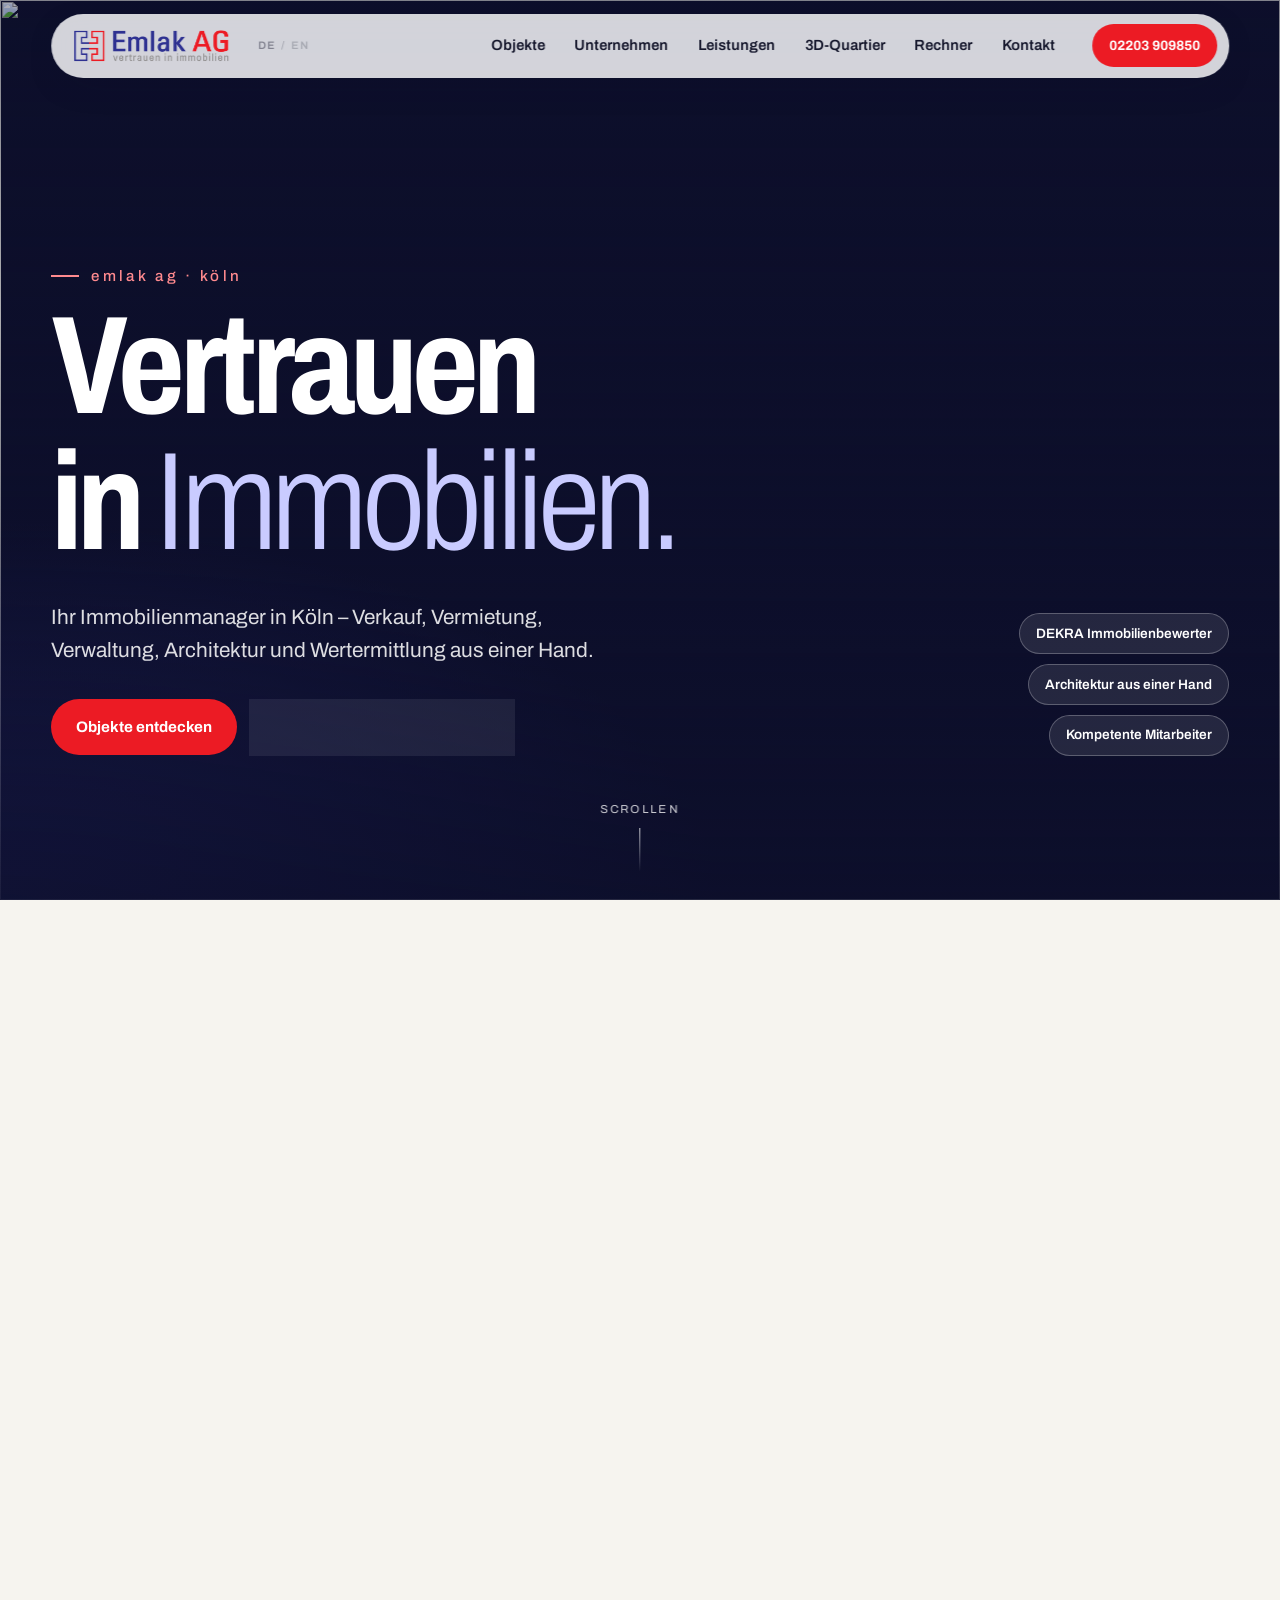
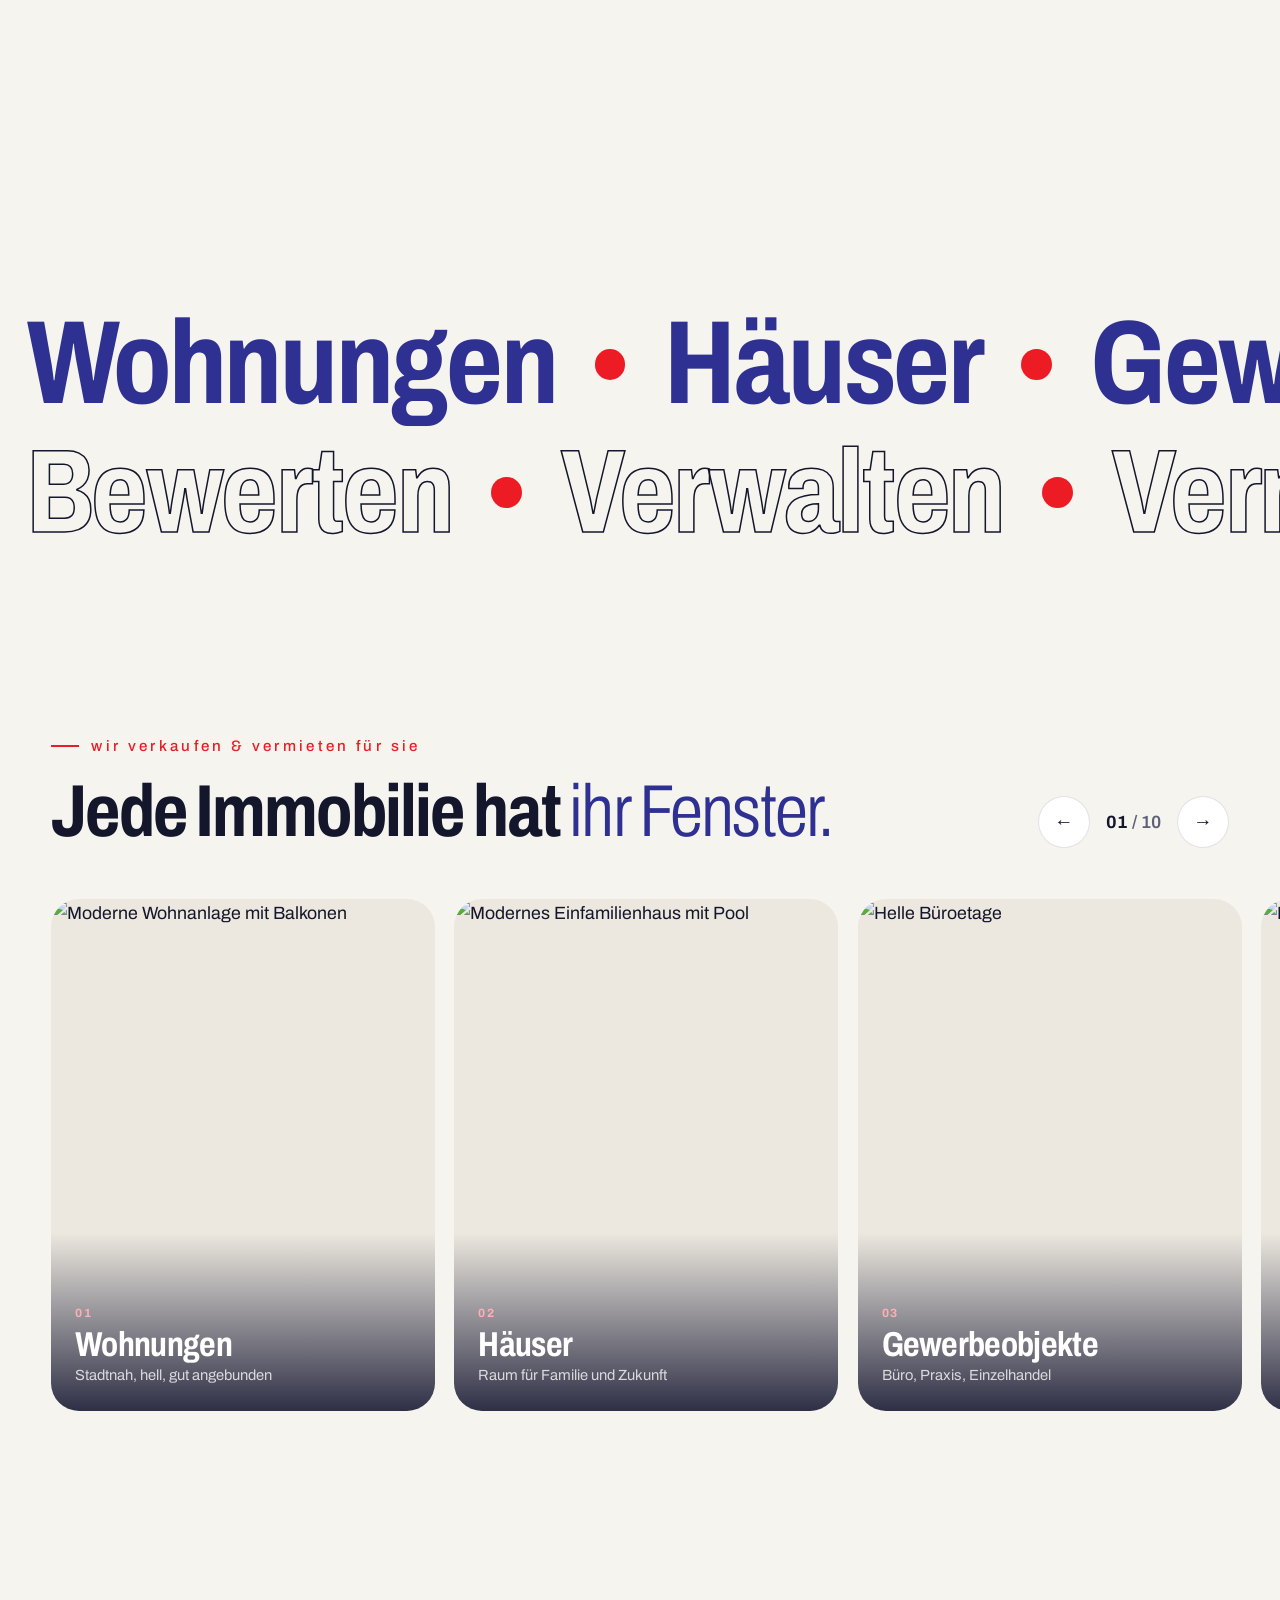
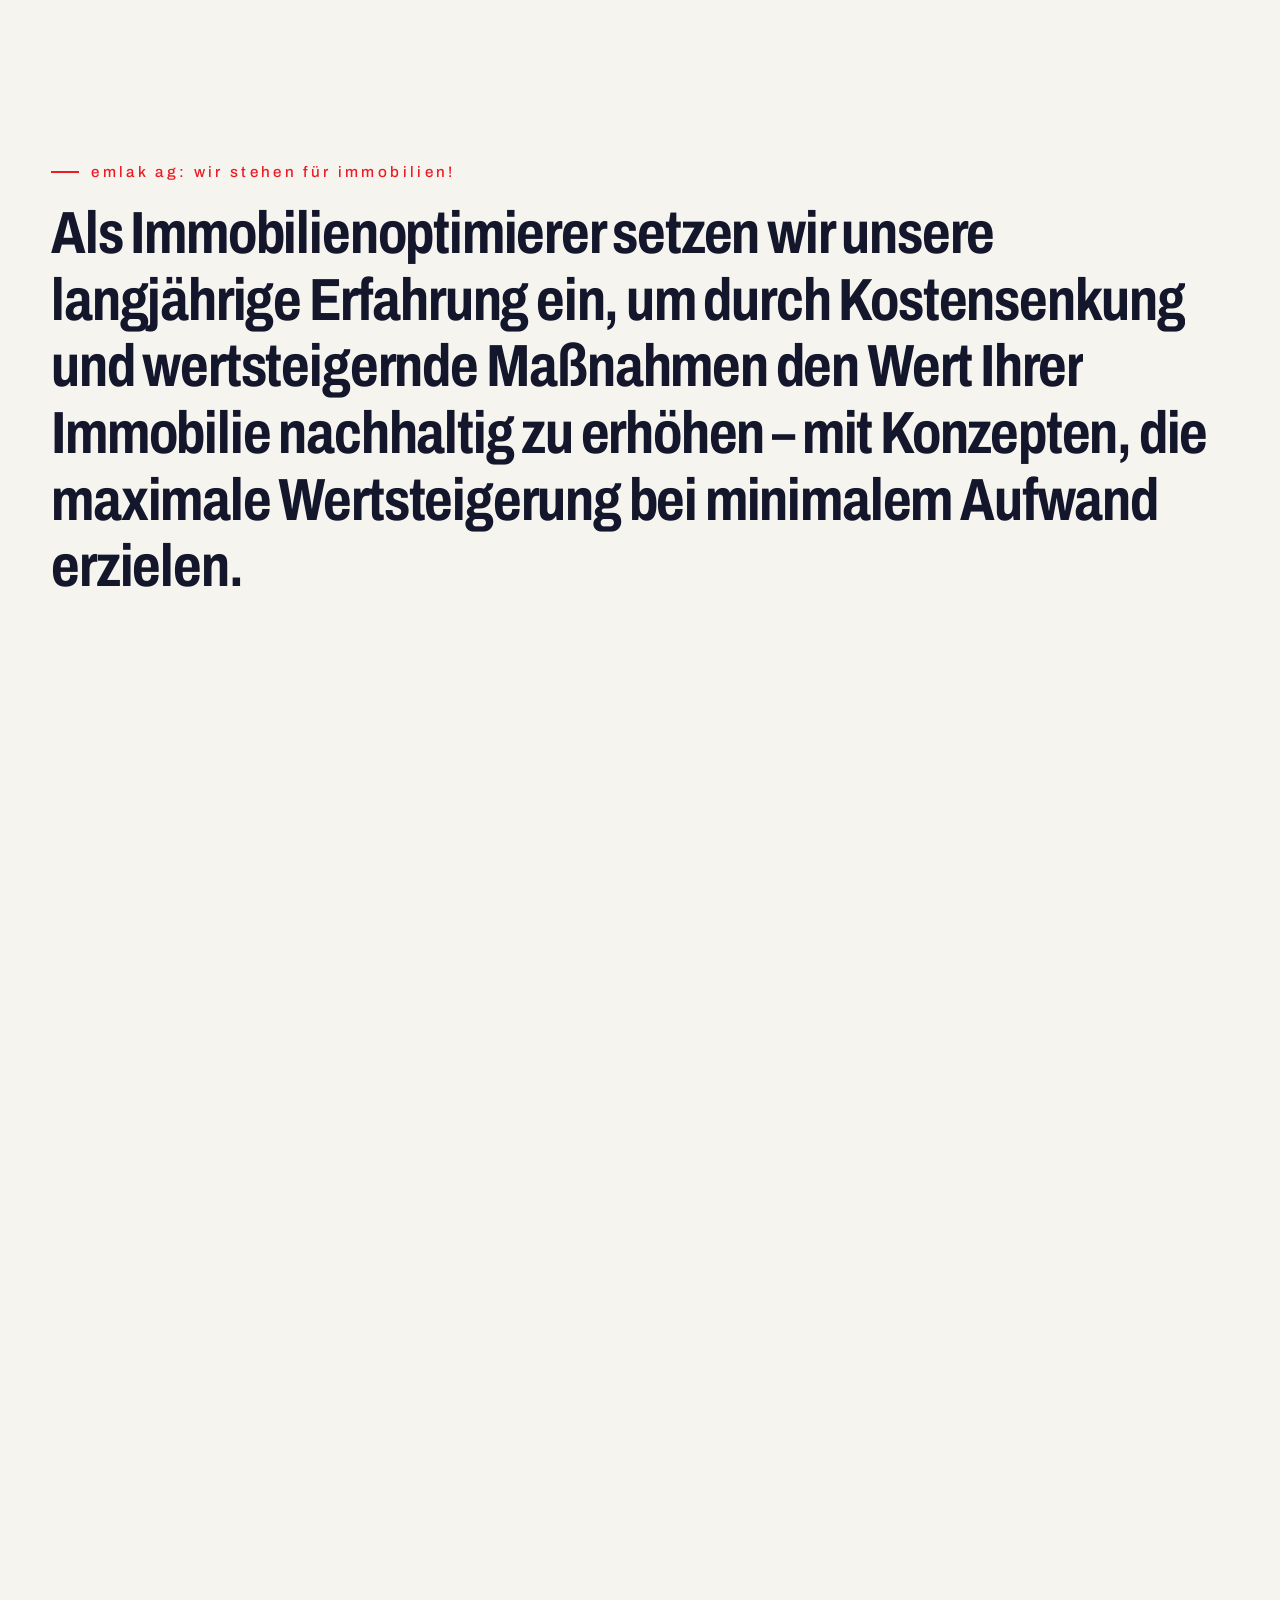
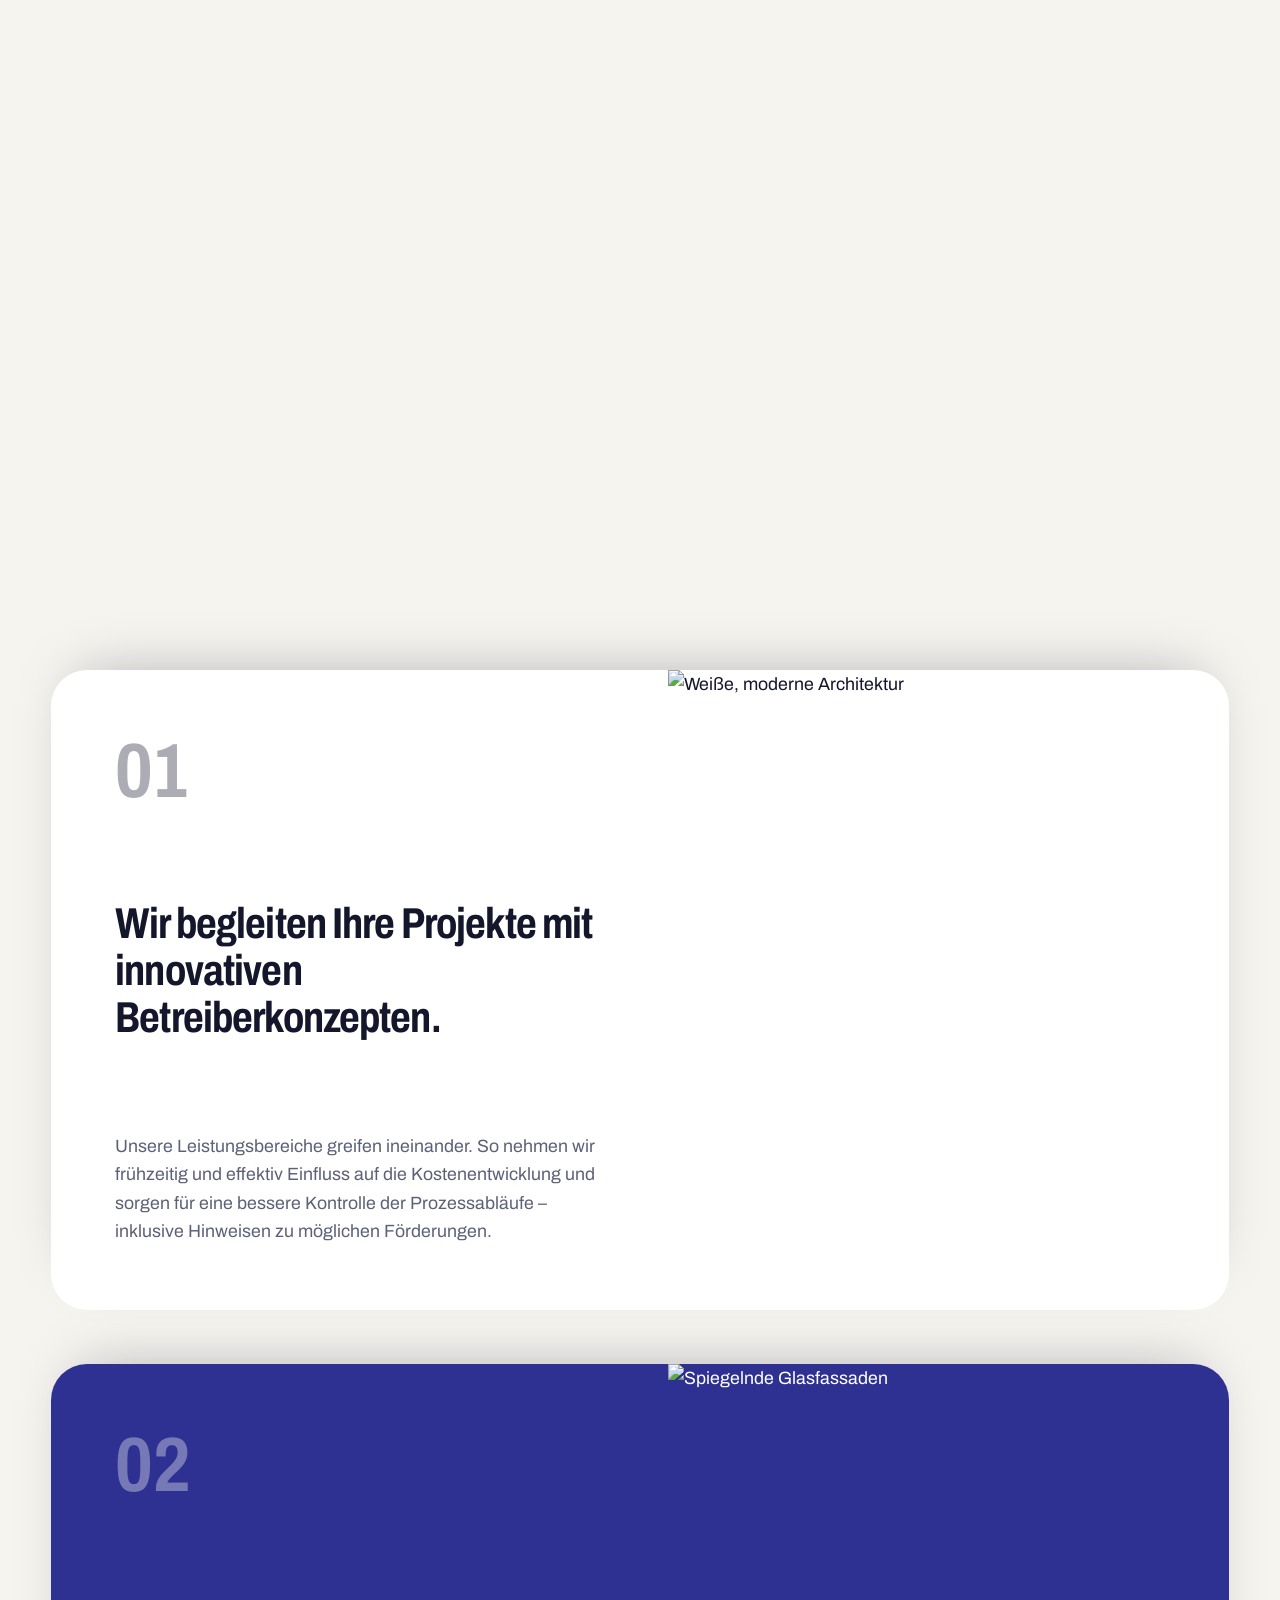
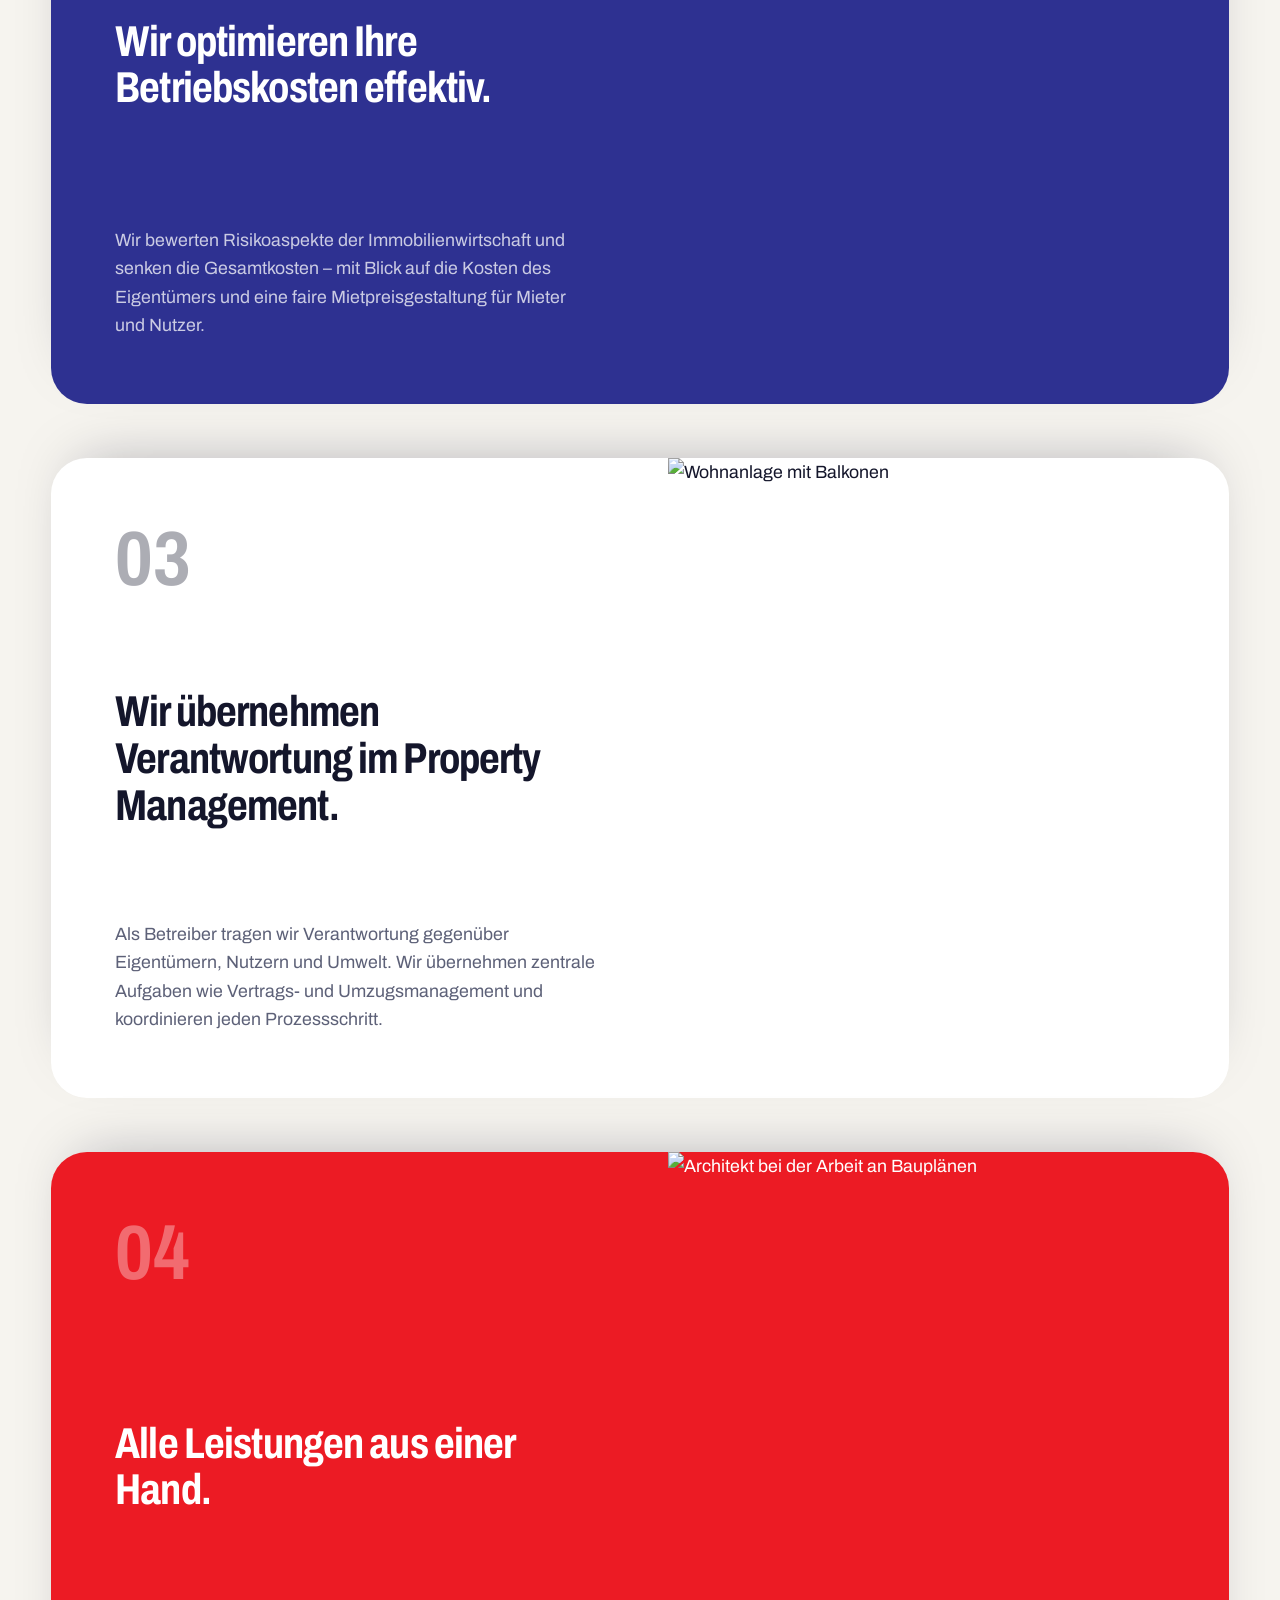
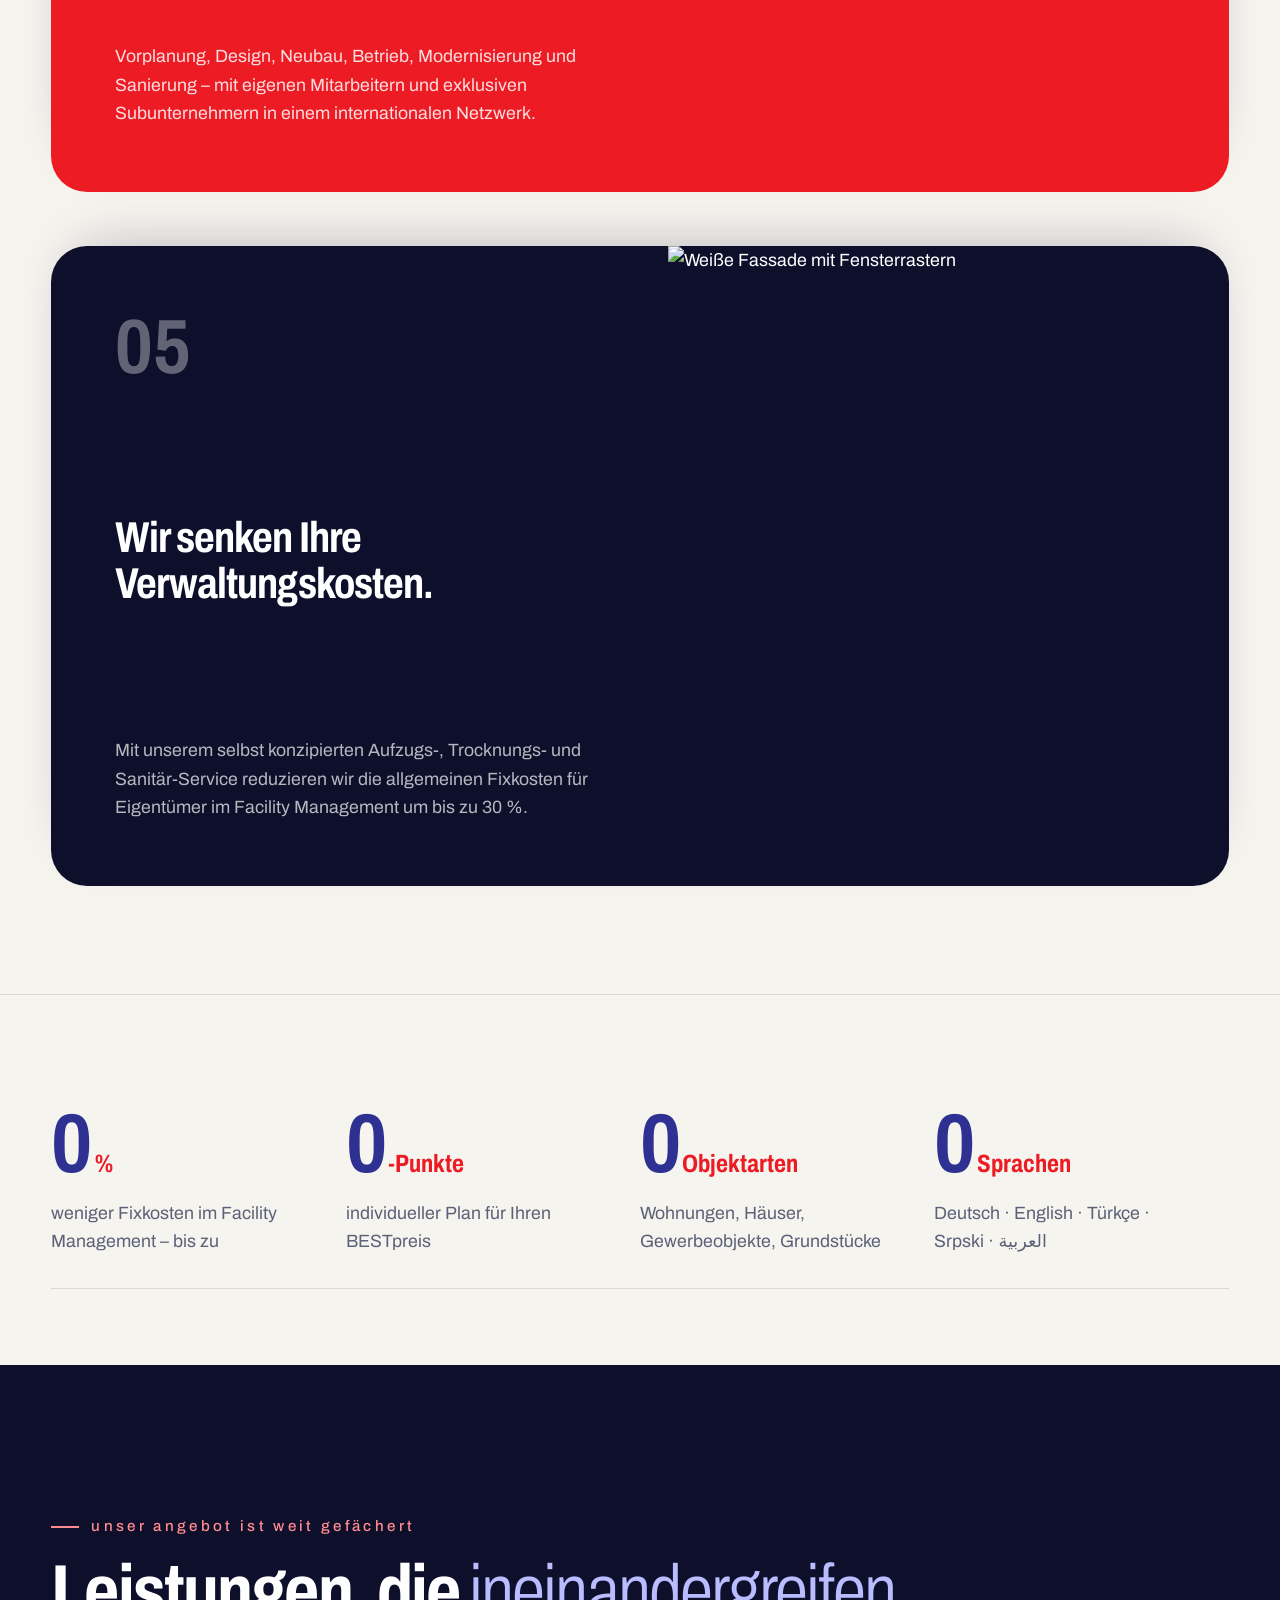
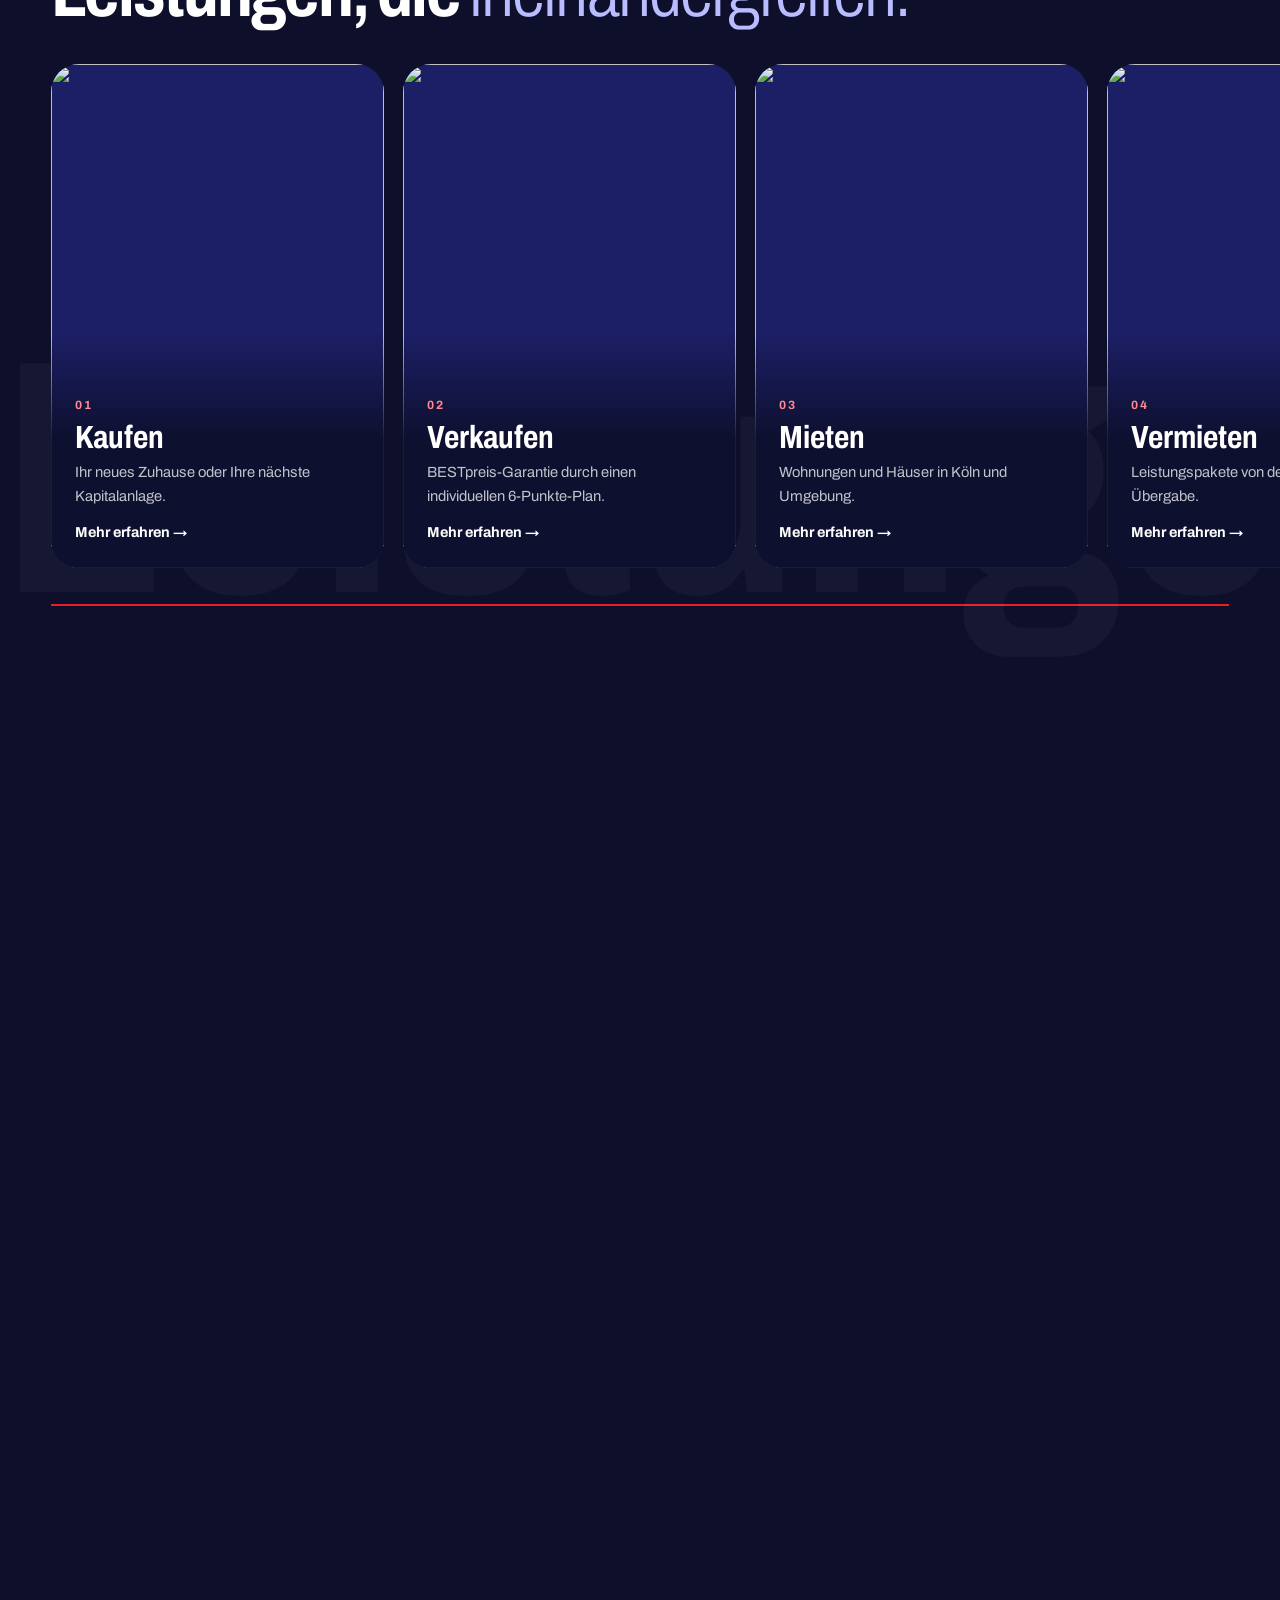
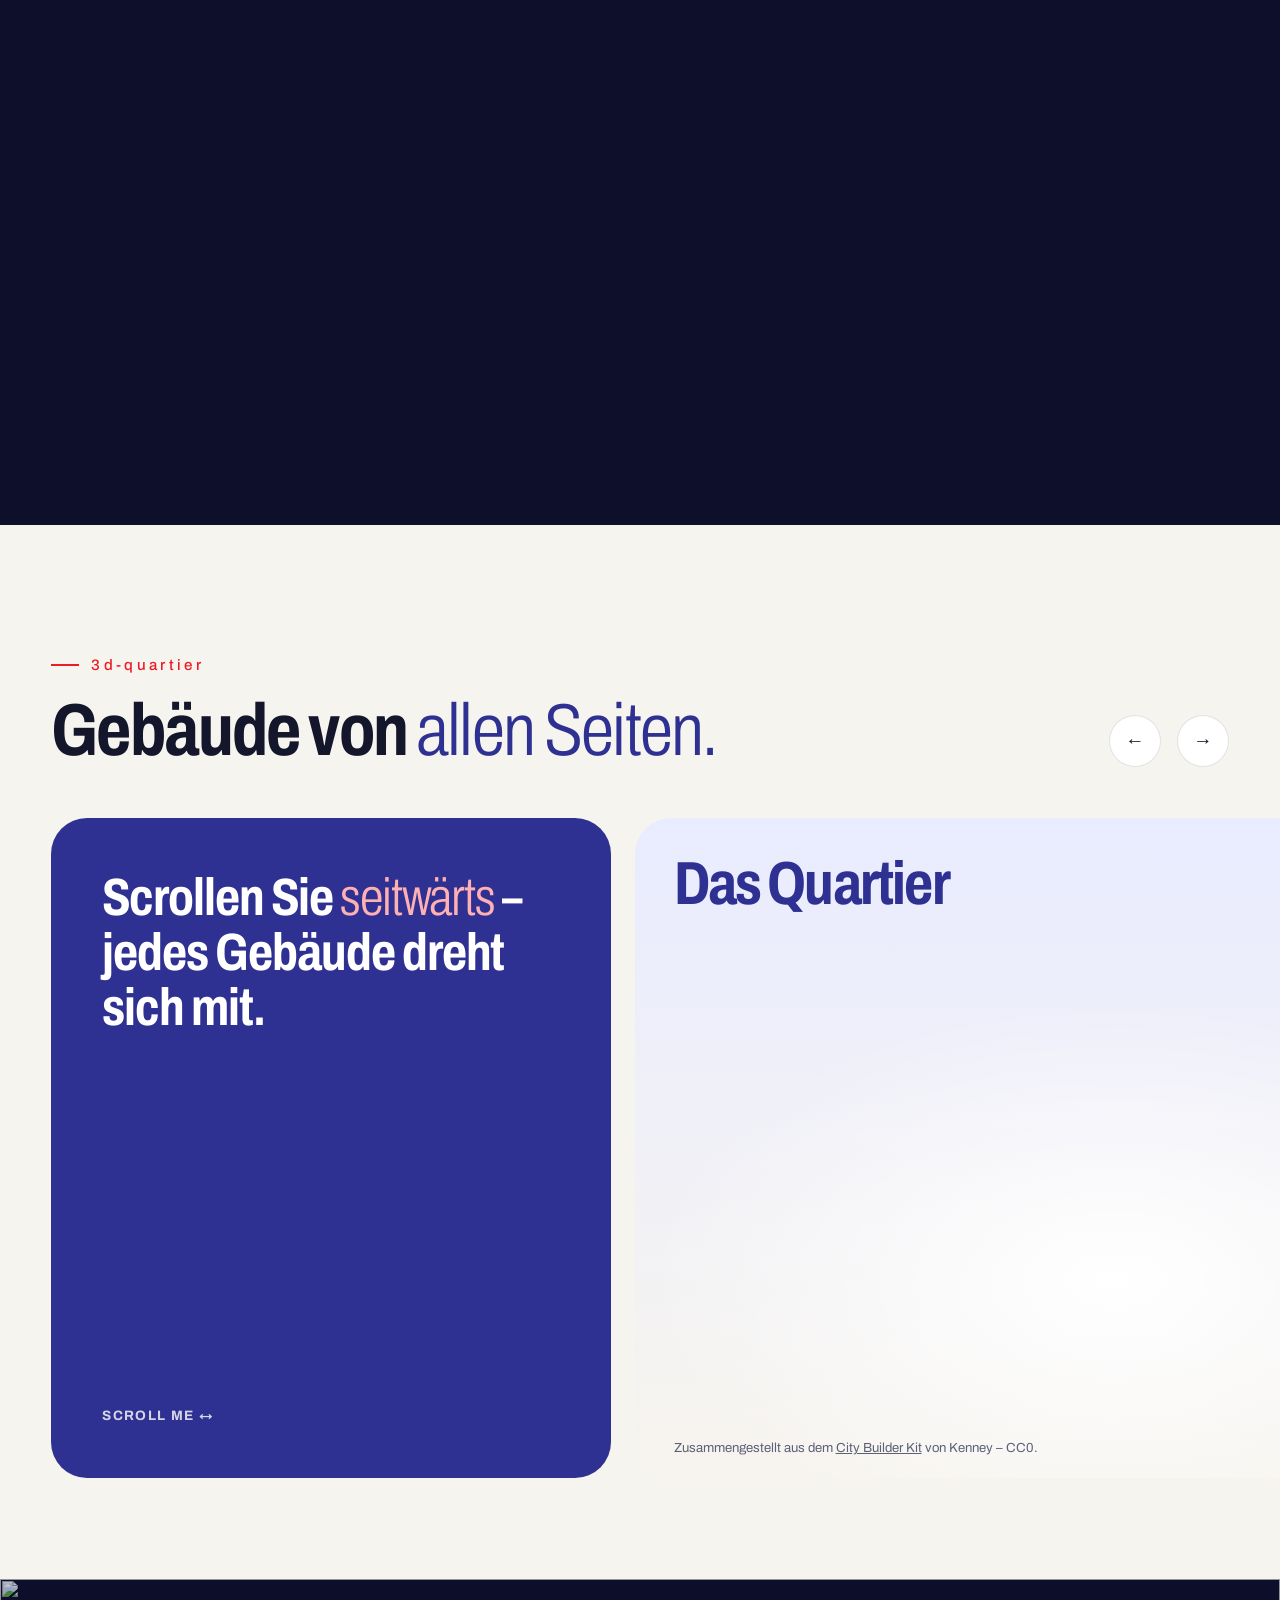
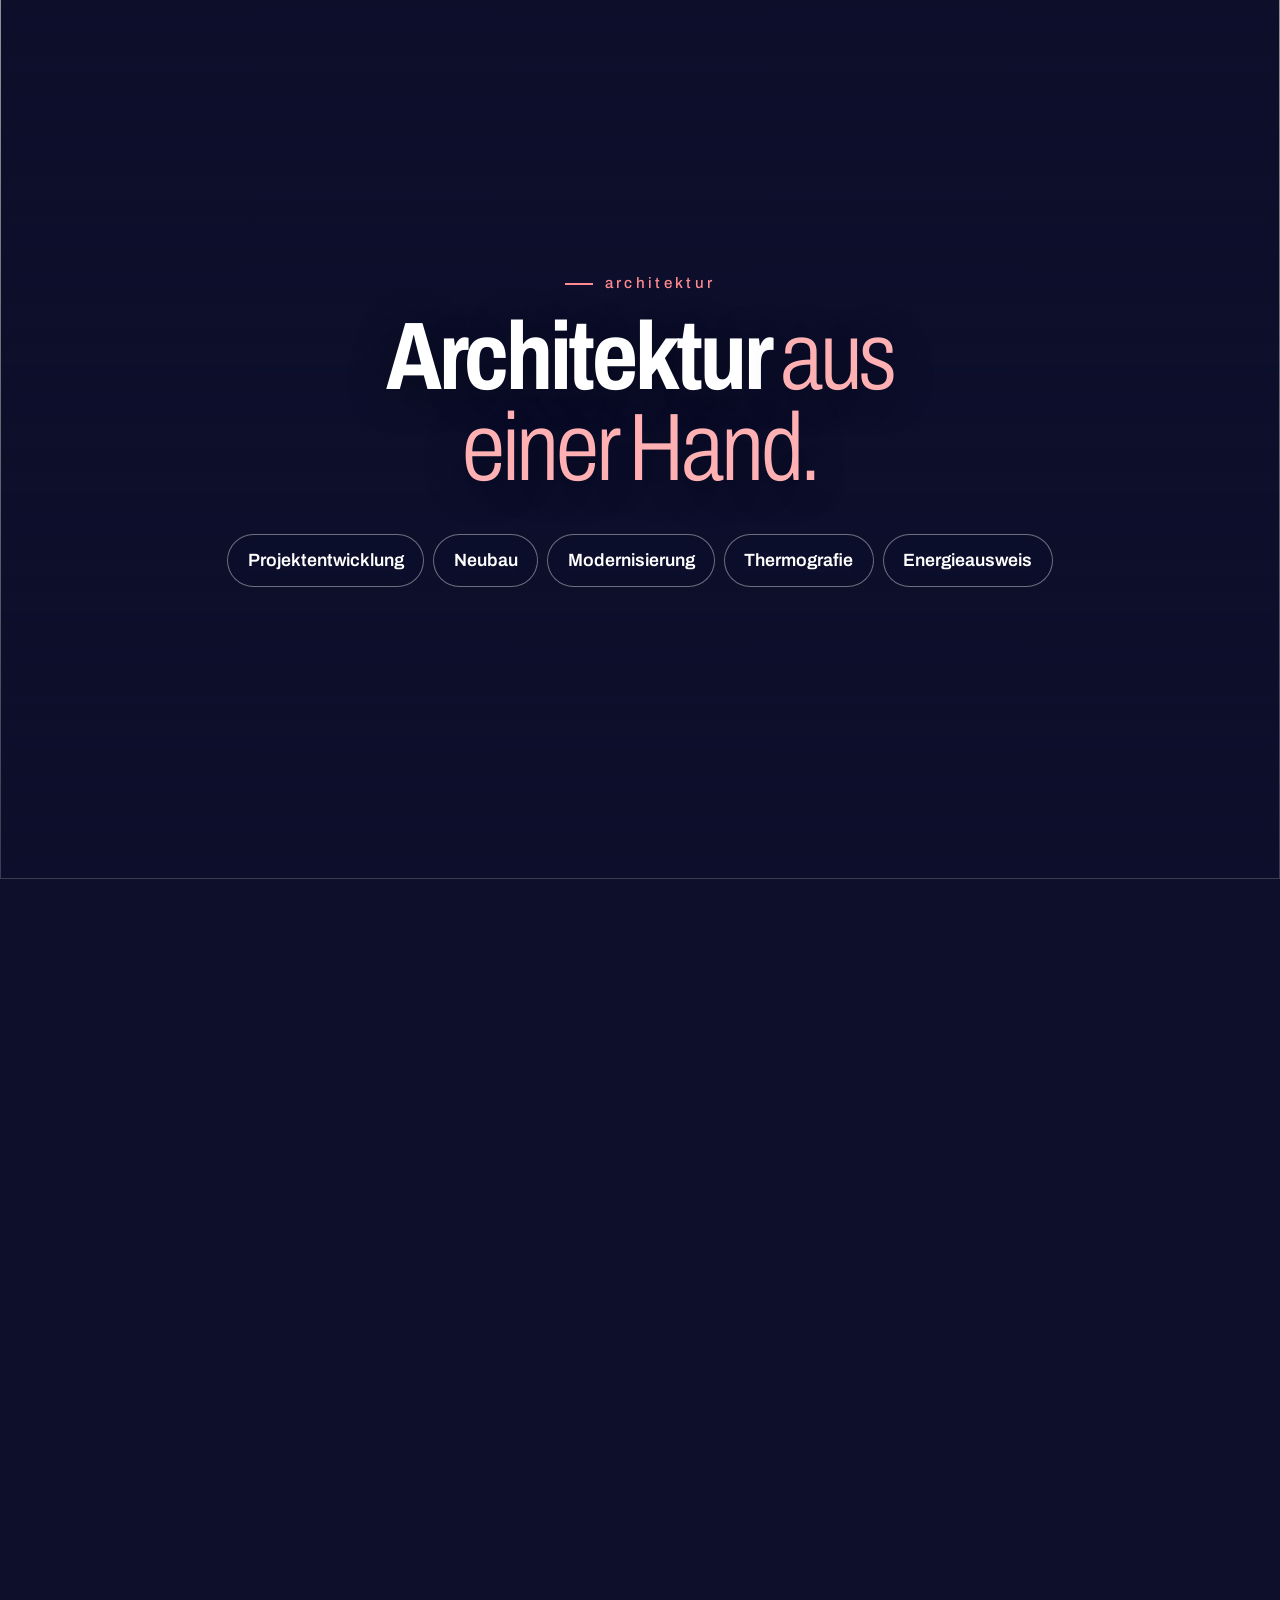
==== commit a66e6816: "Word bands, services parallax, EN/DE switch, logo-style type and footer logo - Word band 1 follows t" ====
--- a/index.html
+++ b/index.html
@@ -5,7 +5,6 @@
 	<meta name="viewport" content="width=device-width, initial-scale=1.0">
 	<title>Emlak AG | Vertrauen in Immobilien</title>
 	<meta name="description" content="Emlak AG – Ihr Immobilienmanager in Köln. Verkauf, Vermietung, Verwaltung, Architektur und Wertermittlung aus einer Hand.">
-	<link rel="icon" href="https://emlak-ag.de/wp-content/uploads/2016/03/cropped-Favicon-32x32.png">
 
 	<!--
 		Scroll-driven animations gate.
@@ -30,15 +29,19 @@
 		})();
 	</script>
 
-	<!-- WebFonts -->
+	<!-- WebFonts: Archivo (variable width + weight) – condensed bold for display, like the Emlak AG logo -->
 	<link rel="preconnect" href="https://fonts.googleapis.com">
 	<link rel="preconnect" href="https://fonts.gstatic.com" crossorigin>
-	<link href="https://fonts.googleapis.com/css2?family=Fraunces:ital,opsz,wght@0,9..144,300..700;1,9..144,300..700&family=Manrope:wght@400..800&display=swap" rel="stylesheet">
+	<link href="https://fonts.googleapis.com/css2?family=Archivo:ital,wdth,wght@0,62..125,100..900;1,62..125,100..900&display=swap" rel="stylesheet">
 
 	<!-- Page styles. All scroll-driven animation code lives in this file, grouped per section. -->
 	<link rel="stylesheet" href="assets/css/styles.css">
 
 	<!-- <model-viewer> for the 3D explorer (vendored copy of @google/model-viewer 4.1.0) -->
+	<script>
+		// Load the Draco decoder (needed for LittlestTokyo.glb) from vendor/ instead of gstatic.com
+		self.ModelViewerElement = { dracoDecoderLocation: new URL('vendor/draco/', location.href).href };
+	</script>
 	<script type="module" src="vendor/model-viewer.min.js"></script>
 	<script type="module" src="assets/js/main.js"></script>
 </head>
@@ -49,20 +52,28 @@
 
 	<!-- ============ HEADER ============ -->
 	<header class="site-header">
-		<a class="brand" href="#top" aria-label="Emlak AG – zur Startseite">
-			<img src="assets/img/emlak-logo.png" alt="Emlak AG – vertrauen in immobilien" width="400" height="95">
+		<a class="brand" href="#top" aria-label="Emlak AG – zur Startseite" data-en-aria-label="Emlak AG – to the top">
+			<img src="assets/img/emlak-logo.png" alt="Emlak AG – vertrauen in immobilien" width="1200" height="285">
 		</a>
+
+		<!-- Language switch: deliberately quiet, it only lights up on hover/focus -->
+		<div class="lang" role="group" aria-label="Sprache / Language">
+			<button type="button" data-lang="de" aria-pressed="true">DE</button>
+			<span aria-hidden="true">/</span>
+			<button type="button" data-lang="en" aria-pressed="false">EN</button>
+		</div>
+
 		<nav class="nav" id="nav" aria-label="Hauptnavigation">
-			<a href="#objekte">Objekte</a>
-			<a href="#werte">Unternehmen</a>
-			<a href="#leistungen">Leistungen</a>
-			<a href="#quartier">3D-Quartier</a>
-			<a href="#rechner">Rechner</a>
-			<a href="#kontakt">Kontakt</a>
+			<a href="#objekte" data-en="Properties">Objekte</a>
+			<a href="#werte" data-en="Company">Unternehmen</a>
+			<a href="#leistungen" data-en="Services">Leistungen</a>
+			<a href="#quartier" data-en="3D district">3D-Quartier</a>
+			<a href="#rechner" data-en="Calculator">Rechner</a>
+			<a href="#kontakt" data-en="Contact">Kontakt</a>
 		</nav>
 		<a class="btn btn--small header-call" href="tel:+492203909850">02203 909850</a>
 		<button class="menu-toggle" type="button" aria-expanded="false" aria-controls="nav">
-			<span></span><span></span><span class="visually-hidden">Menü</span>
+			<span></span><span></span><span class="visually-hidden" data-en="Menu">Menü</span>
 		</button>
 	</header>
 
@@ -77,37 +88,40 @@
 				<div class="hero__shade"></div>
 
 				<div class="hero__content">
-					<p class="eyebrow eyebrow--light">Emlak AG · Köln</p>
+					<p class="eyebrow eyebrow--light" data-en="emlak ag · cologne">emlak ag · köln</p>
 					<h1 class="hero__title">
-						<span class="line"><span style="--d:0">Vertrauen</span></span>
-						<span class="line"><span style="--d:1">in <em>Immobilien.</em></span></span>
+						<span class="line"><span style="--d:0" data-en="Trust in">Vertrauen</span></span>
+						<span class="line"><span style="--d:1" data-en="<em>real estate.</em>">in <em>Immobilien.</em></span></span>
 					</h1>
-					<p class="hero__lead">Ihr Immobilienmanager in Köln – Verkauf, Vermietung, Verwaltung, Architektur und Wertermittlung aus einer Hand.</p>
+					<p class="hero__lead" data-en="Your property manager in Cologne – sales, letting, management, architecture and valuation from a single source.">Ihr Immobilienmanager in Köln – Verkauf, Vermietung, Verwaltung, Architektur und Wertermittlung aus einer Hand.</p>
 					<div class="hero__cta">
-						<a class="btn" href="#objekte">Objekte entdecken</a>
-						<a class="btn btn--ghost" href="#kontakt">Kostenfreie Marktwertanalyse</a>
+						<a class="btn" href="#objekte" data-en="Explore properties">Objekte entdecken</a>
+						<a class="btn btn--ghost" href="#kontakt" data-en="Free market valuation">Kostenfreie Marktwertanalyse</a>
 					</div>
 				</div>
 
-				<p class="hero__tag" aria-hidden="true">Qualität in Leistung <em>&amp;</em> Service</p>
+				<p class="hero__tag" aria-hidden="true" data-en="Quality in performance <em>&amp;</em> service">Qualität in Leistung <em>&amp;</em> Service</p>
 
 				<ul class="hero__chips">
-					<li>DEKRA Immobilienbewerter</li>
-					<li>Architektur aus einer Hand</li>
-					<li>Kompetente Mitarbeiter</li>
+					<li data-en="DEKRA-certified valuers">DEKRA Immobilienbewerter</li>
+					<li data-en="Architecture from a single source">Architektur aus einer Hand</li>
+					<li data-en="Expert staff">Kompetente Mitarbeiter</li>
 				</ul>
 
-				<a class="scroll-cue" href="#objekte"><span>Scrollen</span></a>
-			</div>
-		</section>
-
-		<!-- ============ MARQUEE: two rows, moving in opposite directions with scroll ============ -->
-		<section class="marquee" aria-label="Unsere Objektarten">
-			<div class="marquee__row">
-				<span>Wohnungen</span><i></i><span>Häuser</span><i></i><span>Gewerbeobjekte</span><i></i><span>Grundstücke</span><i></i><span>Wohnungen</span><i></i><span>Häuser</span><i></i>
-			</div>
-			<div class="marquee__row marquee__row--outline" aria-hidden="true">
-				<span>Kaufen</span><i></i><span>Verkaufen</span><i></i><span>Mieten</span><i></i><span>Vermieten</span><i></i><span>Verwalten</span><i></i><span>Kaufen</span><i></i>
+				<a class="scroll-cue" href="#objekte"><span data-en="Scroll">Scrollen</span></a>
+			</div>
+		</section>
+
+		<!-- ============ WORD BAND, STYLE 1 – MOVES WITH YOUR SCROLL ============
+		     Same format as the "Reverse scrolling columns" demo, turned sideways:
+		     a .rows wrapper with two .row elements; the .row-reverse one flips its
+		     item order and travels in the opposite direction. -->
+		<section class="rows" aria-label="Unsere Objektarten" data-en-aria-label="Property types">
+			<div class="row">
+				<span data-en="Apartments">Wohnungen</span><i></i><span data-en="Houses">Häuser</span><i></i><span data-en="Commercial">Gewerbeobjekte</span><i></i><span data-en="Land">Grundstücke</span><i></i><span data-en="Apartment buildings">Mehrfamilienhäuser</span><i></i><span data-en="Villas">Villen</span>
+			</div>
+			<div class="row row-reverse" aria-hidden="true">
+				<span data-en="Buy">Kaufen</span><i></i><span data-en="Sell">Verkaufen</span><i></i><span data-en="Rent">Mieten</span><i></i><span data-en="Let">Vermieten</span><i></i><span data-en="Manage">Verwalten</span><i></i><span data-en="Value">Bewerten</span>
 			</div>
 		</section>
 
@@ -115,56 +129,56 @@
 		<section class="objects" id="objekte">
 			<header class="section-head">
 				<div>
-					<p class="eyebrow">Wir verkaufen &amp; vermieten für Sie</p>
-					<h2 class="section-title">Jede Immobilie hat <em>ihr Fenster.</em></h2>
+					<p class="eyebrow" data-en="we sell &amp; let for you">wir verkaufen &amp; vermieten für sie</p>
+					<h2 class="section-title" data-en="Every property has <em>its window.</em>">Jede Immobilie hat <em>ihr Fenster.</em></h2>
 				</div>
 				<div class="carousel-ctrl">
-					<button type="button" class="round-btn" data-dir="-1" aria-label="Zurück">←</button>
+					<button type="button" class="round-btn" data-dir="-1" aria-label="Zurück" data-en-aria-label="Previous">←</button>
 					<span class="counter" aria-live="polite"><b>01</b> / 10</span>
-					<button type="button" class="round-btn" data-dir="1" aria-label="Weiter">→</button>
+					<button type="button" class="round-btn" data-dir="1" aria-label="Weiter" data-en-aria-label="Next">→</button>
 				</div>
 			</header>
 
 			<ul class="slides" id="slides">
 				<li class="slide">
-					<img src="https://images.unsplash.com/photo-1545324418-cc1a3fa10c00?auto=format&fit=crop&w=1400&h=900&q=70" alt="Moderne Wohnanlage mit Balkonen" draggable="false" loading="lazy">
-					<div class="slide__label"><span>01</span><h3>Wohnungen</h3><p>Stadtnah, hell, gut angebunden</p></div>
-				</li>
-				<li class="slide">
-					<img src="https://images.unsplash.com/photo-1600596542815-ffad4c1539a9?auto=format&fit=crop&w=1400&h=900&q=70" alt="Modernes Einfamilienhaus mit Pool" draggable="false" loading="lazy">
-					<div class="slide__label"><span>02</span><h3>Häuser</h3><p>Raum für Familie und Zukunft</p></div>
-				</li>
-				<li class="slide">
-					<img src="https://images.unsplash.com/photo-1497366216548-37526070297c?auto=format&fit=crop&w=1400&h=900&q=70" alt="Helle Büroetage" draggable="false" loading="lazy">
-					<div class="slide__label"><span>03</span><h3>Gewerbeobjekte</h3><p>Büro, Praxis, Einzelhandel</p></div>
-				</li>
-				<li class="slide">
-					<img src="https://images.unsplash.com/photo-1518780664697-55e3ad937233?auto=format&fit=crop&w=1400&h=900&q=70" alt="Kleines Haus auf einem Hügel" draggable="false" loading="lazy">
-					<div class="slide__label"><span>04</span><h3>Grundstücke</h3><p>Bauland mit Perspektive</p></div>
-				</li>
-				<li class="slide">
-					<img src="https://images.unsplash.com/photo-1574362848149-11496d93a7c7?auto=format&fit=crop&w=1400&h=900&q=70" alt="Mehrfamilienhaus mit Holzfassade" draggable="false" loading="lazy">
-					<div class="slide__label"><span>05</span><h3>Mehrfamilienhäuser</h3><p>Rendite durch gute Verwaltung</p></div>
-				</li>
-				<li class="slide">
-					<img src="https://images.unsplash.com/photo-1613490493576-7fde63acd811?auto=format&fit=crop&w=1400&h=900&q=70" alt="Villa mit Pool" draggable="false" loading="lazy">
-					<div class="slide__label"><span>06</span><h3>Villen</h3><p>Diskret vermarktet</p></div>
-				</li>
-				<li class="slide">
-					<img src="https://images.unsplash.com/photo-1600047509807-ba8f99d2cdde?auto=format&fit=crop&w=1400&h=900&q=70" alt="Neubau mit Holz- und Putzfassade" draggable="false" loading="lazy">
-					<div class="slide__label"><span>07</span><h3>Neubau</h3><p>Von der Planung bis zur Übergabe</p></div>
-				</li>
-				<li class="slide">
-					<img src="https://images.unsplash.com/photo-1460317442991-0ec209397118?auto=format&fit=crop&w=1400&h=900&q=70" alt="Fassade eines Wohnhauses" draggable="false" loading="lazy">
-					<div class="slide__label"><span>08</span><h3>Stadthäuser</h3><p>Wohnen im Veedel</p></div>
-				</li>
-				<li class="slide">
-					<img src="https://images.unsplash.com/photo-1497366811353-6870744d04b2?auto=format&fit=crop&w=1400&h=900&q=70" alt="Loft-Büro mit großen Fenstern" draggable="false" loading="lazy">
-					<div class="slide__label"><span>09</span><h3>Büroflächen</h3><p>Flexible Flächen für Teams</p></div>
-				</li>
-				<li class="slide">
-					<img src="https://images.unsplash.com/photo-1600607687939-ce8a6c25118c?auto=format&fit=crop&w=1400&h=900&q=70" alt="Modernisiertes Wohnzimmer" draggable="false" loading="lazy">
-					<div class="slide__label"><span>10</span><h3>Modernisierung</h3><p>Wert steigern, Kosten senken</p></div>
+					<img src="https://images.unsplash.com/photo-1545324418-cc1a3fa10c00?auto=format&fit=crop&w=1400&h=900&q=70" alt="Moderne Wohnanlage mit Balkonen" data-en-alt="Modern apartment block with balconies" draggable="false" loading="lazy">
+					<div class="slide__label"><span>01</span><h3 data-en="Apartments">Wohnungen</h3><p data-en="Central, bright, well connected">Stadtnah, hell, gut angebunden</p></div>
+				</li>
+				<li class="slide">
+					<img src="https://images.unsplash.com/photo-1600596542815-ffad4c1539a9?auto=format&fit=crop&w=1400&h=900&q=70" alt="Modernes Einfamilienhaus mit Pool" data-en-alt="Modern family house with pool" draggable="false" loading="lazy">
+					<div class="slide__label"><span>02</span><h3 data-en="Houses">Häuser</h3><p data-en="Room for family and future">Raum für Familie und Zukunft</p></div>
+				</li>
+				<li class="slide">
+					<img src="https://images.unsplash.com/photo-1497366216548-37526070297c?auto=format&fit=crop&w=1400&h=900&q=70" alt="Helle Büroetage" data-en-alt="Bright office floor" draggable="false" loading="lazy">
+					<div class="slide__label"><span>03</span><h3 data-en="Commercial">Gewerbeobjekte</h3><p data-en="Office, practice, retail">Büro, Praxis, Einzelhandel</p></div>
+				</li>
+				<li class="slide">
+					<img src="https://images.unsplash.com/photo-1518780664697-55e3ad937233?auto=format&fit=crop&w=1400&h=900&q=70" alt="Kleines Haus auf einem Hügel" data-en-alt="Small house on a hill" draggable="false" loading="lazy">
+					<div class="slide__label"><span>04</span><h3 data-en="Land">Grundstücke</h3><p data-en="Building plots with prospects">Bauland mit Perspektive</p></div>
+				</li>
+				<li class="slide">
+					<img src="https://images.unsplash.com/photo-1574362848149-11496d93a7c7?auto=format&fit=crop&w=1400&h=900&q=70" alt="Mehrfamilienhaus mit Holzfassade" data-en-alt="Apartment building with timber facade" draggable="false" loading="lazy">
+					<div class="slide__label"><span>05</span><h3 data-en="Apartment buildings">Mehrfamilienhäuser</h3><p data-en="Returns through good management">Rendite durch gute Verwaltung</p></div>
+				</li>
+				<li class="slide">
+					<img src="https://images.unsplash.com/photo-1613490493576-7fde63acd811?auto=format&fit=crop&w=1400&h=900&q=70" alt="Villa mit Pool" data-en-alt="Villa with pool" draggable="false" loading="lazy">
+					<div class="slide__label"><span>06</span><h3 data-en="Villas">Villen</h3><p data-en="Marketed discreetly">Diskret vermarktet</p></div>
+				</li>
+				<li class="slide">
+					<img src="https://images.unsplash.com/photo-1600047509807-ba8f99d2cdde?auto=format&fit=crop&w=1400&h=900&q=70" alt="Neubau mit Holz- und Putzfassade" data-en-alt="New build with timber and render facade" draggable="false" loading="lazy">
+					<div class="slide__label"><span>07</span><h3 data-en="New builds">Neubau</h3><p data-en="From planning to handover">Von der Planung bis zur Übergabe</p></div>
+				</li>
+				<li class="slide">
+					<img src="https://images.unsplash.com/photo-1460317442991-0ec209397118?auto=format&fit=crop&w=1400&h=900&q=70" alt="Fassade eines Wohnhauses" data-en-alt="Facade of a residential building" draggable="false" loading="lazy">
+					<div class="slide__label"><span>08</span><h3 data-en="Townhouses">Stadthäuser</h3><p data-en="Living in the neighbourhood">Wohnen im Veedel</p></div>
+				</li>
+				<li class="slide">
+					<img src="https://images.unsplash.com/photo-1497366811353-6870744d04b2?auto=format&fit=crop&w=1400&h=900&q=70" alt="Loft-Büro mit großen Fenstern" data-en-alt="Loft office with large windows" draggable="false" loading="lazy">
+					<div class="slide__label"><span>09</span><h3 data-en="Office space">Büroflächen</h3><p data-en="Flexible space for teams">Flexible Flächen für Teams</p></div>
+				</li>
+				<li class="slide">
+					<img src="https://images.unsplash.com/photo-1600607687939-ce8a6c25118c?auto=format&fit=crop&w=1400&h=900&q=70" alt="Modernisiertes Wohnzimmer" data-en-alt="Modernised living room" draggable="false" loading="lazy">
+					<div class="slide__label"><span>10</span><h3 data-en="Modernisation">Modernisierung</h3><p data-en="Add value, cut costs">Wert steigern, Kosten senken</p></div>
 				</li>
 			</ul>
 		</section>
@@ -172,95 +186,96 @@
 		<!-- ============ STATEMENT: text fills line by line while pinned ============ -->
 		<section class="statement" id="unternehmen">
 			<div class="statement__inner">
-				<p class="eyebrow">Emlak AG: Wir stehen für Immobilien!</p>
-				<p class="statement__text"><span>Als Immobilienoptimierer setzen wir unsere langjährige Erfahrung ein, um durch Kostensenkung und wertsteigernde Maßnahmen den Wert Ihrer Immobilie nachhaltig zu erhöhen – mit Konzepten, die maximale Wertsteigerung bei minimalem Aufwand erzielen.</span></p>
+				<p class="eyebrow" data-en="emlak ag: we stand for real estate!">emlak ag: wir stehen für immobilien!</p>
+				<p class="statement__text"><span data-en="As property optimisers, we use our many years of experience to increase the value of your property sustainably through cost reductions and value-enhancing measures – with concepts that achieve maximum value growth with minimal effort.">Als Immobilienoptimierer setzen wir unsere langjährige Erfahrung ein, um durch Kostensenkung und wertsteigernde Maßnahmen den Wert Ihrer Immobilie nachhaltig zu erhöhen – mit Konzepten, die maximale Wertsteigerung bei minimalem Aufwand erzielen.</span></p>
 			</div>
 		</section>
 
 		<!-- ============ STACKING CARDS ============ -->
-		<section class="stack" id="werte" aria-label="Was uns auszeichnet">
+		<section class="stack" id="werte" aria-label="Was uns auszeichnet" data-en-aria-label="What sets us apart">
 			<article class="stack__card" style="--i:0">
 				<div class="stack__text">
 					<span class="stack__num">01</span>
-					<h3>Wir begleiten Ihre Projekte mit innovativen Betreiberkonzepten.</h3>
-					<p>Unsere Leistungsbereiche greifen ineinander. So nehmen wir frühzeitig und effektiv Einfluss auf die Kostenentwicklung und sorgen für eine bessere Kontrolle der Prozessabläufe – inklusive Hinweisen zu möglichen Förderungen.</p>
-				</div>
-				<div class="stack__media"><img src="https://images.unsplash.com/photo-1487958449943-2429e8be8625?auto=format&fit=crop&w=1200&h=1200&q=70" alt="Weiße, moderne Architektur" loading="lazy"></div>
+					<h3 data-en="We support your projects with innovative operating concepts.">Wir begleiten Ihre Projekte mit innovativen Betreiberkonzepten.</h3>
+					<p data-en="Our service areas interlock. This lets us influence cost development early and effectively and keep better control of processes – including advice on available subsidies.">Unsere Leistungsbereiche greifen ineinander. So nehmen wir frühzeitig und effektiv Einfluss auf die Kostenentwicklung und sorgen für eine bessere Kontrolle der Prozessabläufe – inklusive Hinweisen zu möglichen Förderungen.</p>
+				</div>
+				<div class="stack__media"><img src="https://images.unsplash.com/photo-1487958449943-2429e8be8625?auto=format&fit=crop&w=1200&h=1200&q=70" alt="Weiße, moderne Architektur" data-en-alt="White modern architecture" loading="lazy"></div>
 			</article>
 			<article class="stack__card stack__card--navy" style="--i:1">
 				<div class="stack__text">
 					<span class="stack__num">02</span>
-					<h3>Wir optimieren Ihre Betriebskosten effektiv.</h3>
-					<p>Wir bewerten Risikoaspekte der Immobilienwirtschaft und senken die Gesamtkosten – mit Blick auf die Kosten des Eigentümers und eine faire Mietpreisgestaltung für Mieter und Nutzer.</p>
-				</div>
-				<div class="stack__media"><img src="https://images.unsplash.com/photo-1431576901776-e539bd916ba2?auto=format&fit=crop&w=1200&h=1200&q=70" alt="Spiegelnde Glasfassaden" loading="lazy"></div>
+					<h3 data-en="We optimise your operating costs effectively.">Wir optimieren Ihre Betriebskosten effektiv.</h3>
+					<p data-en="We assess risk factors in the property market and lower total costs – with an eye on the owner's costs and fair rents for tenants and users.">Wir bewerten Risikoaspekte der Immobilienwirtschaft und senken die Gesamtkosten – mit Blick auf die Kosten des Eigentümers und eine faire Mietpreisgestaltung für Mieter und Nutzer.</p>
+				</div>
+				<div class="stack__media"><img src="https://images.unsplash.com/photo-1431576901776-e539bd916ba2?auto=format&fit=crop&w=1200&h=1200&q=70" alt="Spiegelnde Glasfassaden" data-en-alt="Reflective glass facades" loading="lazy"></div>
 			</article>
 			<article class="stack__card" style="--i:2">
 				<div class="stack__text">
 					<span class="stack__num">03</span>
-					<h3>Wir übernehmen Verantwortung im Property Management.</h3>
-					<p>Als Betreiber tragen wir Verantwortung gegenüber Eigentümern, Nutzern und Umwelt. Wir übernehmen zentrale Aufgaben wie Vertrags- und Umzugsmanagement und koordinieren jeden Prozessschritt.</p>
-				</div>
-				<div class="stack__media"><img src="https://images.unsplash.com/photo-1574362848149-11496d93a7c7?auto=format&fit=crop&w=1200&h=1200&q=70" alt="Wohnanlage mit Balkonen" loading="lazy"></div>
+					<h3 data-en="We take responsibility in property management.">Wir übernehmen Verantwortung im Property Management.</h3>
+					<p data-en="As operators, we are responsible to owners, users and the environment. We take on central tasks such as contract and relocation management and coordinate every step of the process.">Als Betreiber tragen wir Verantwortung gegenüber Eigentümern, Nutzern und Umwelt. Wir übernehmen zentrale Aufgaben wie Vertrags- und Umzugsmanagement und koordinieren jeden Prozessschritt.</p>
+				</div>
+				<div class="stack__media"><img src="https://images.unsplash.com/photo-1574362848149-11496d93a7c7?auto=format&fit=crop&w=1200&h=1200&q=70" alt="Wohnanlage mit Balkonen" data-en-alt="Residential complex with balconies" loading="lazy"></div>
 			</article>
 			<article class="stack__card stack__card--red" style="--i:3">
 				<div class="stack__text">
 					<span class="stack__num">04</span>
-					<h3>Alle Leistungen aus einer Hand.</h3>
-					<p>Vorplanung, Design, Neubau, Betrieb, Modernisierung und Sanierung – mit eigenen Mitarbeitern und exklusiven Subunternehmern in einem internationalen Netzwerk.</p>
-				</div>
-				<div class="stack__media"><img src="https://images.unsplash.com/photo-1503387762-592deb58ef4e?auto=format&fit=crop&w=1200&h=1200&q=70" alt="Architekt bei der Arbeit an Bauplänen" loading="lazy"></div>
+					<h3 data-en="All services from a single source.">Alle Leistungen aus einer Hand.</h3>
+					<p data-en="Pre-planning, design, new construction, operation, modernisation and refurbishment – with our own staff and exclusive subcontractors in an international network.">Vorplanung, Design, Neubau, Betrieb, Modernisierung und Sanierung – mit eigenen Mitarbeitern und exklusiven Subunternehmern in einem internationalen Netzwerk.</p>
+				</div>
+				<div class="stack__media"><img src="https://images.unsplash.com/photo-1503387762-592deb58ef4e?auto=format&fit=crop&w=1200&h=1200&q=70" alt="Architekt bei der Arbeit an Bauplänen" data-en-alt="Architect working on plans" loading="lazy"></div>
 			</article>
 			<article class="stack__card stack__card--night" style="--i:4">
 				<div class="stack__text">
 					<span class="stack__num">05</span>
-					<h3>Wir senken Ihre Verwaltungskosten.</h3>
-					<p>Mit unserem selbst konzipierten Aufzugs-, Trocknungs- und Sanitär-Service reduzieren wir die allgemeinen Fixkosten für Eigentümer im Facility Management um bis zu 30&nbsp;%.</p>
-				</div>
-				<div class="stack__media"><img src="https://images.unsplash.com/photo-1479839672679-a46483c0e7c8?auto=format&fit=crop&w=1200&h=1200&q=70" alt="Weiße Fassade mit Fensterrastern" loading="lazy"></div>
+					<h3 data-en="We cut your management costs.">Wir senken Ihre Verwaltungskosten.</h3>
+					<p data-en="With our own lift, drying and sanitary services, we reduce owners' general fixed costs in facility management by up to 30&nbsp;%.">Mit unserem selbst konzipierten Aufzugs-, Trocknungs- und Sanitär-Service reduzieren wir die allgemeinen Fixkosten für Eigentümer im Facility Management um bis zu 30&nbsp;%.</p>
+				</div>
+				<div class="stack__media"><img src="https://images.unsplash.com/photo-1479839672679-a46483c0e7c8?auto=format&fit=crop&w=1200&h=1200&q=70" alt="Weiße Fassade mit Fensterrastern" data-en-alt="White facade with window grid" loading="lazy"></div>
 			</article>
 		</section>
 
 		<!-- ============ STATS: numbers count up with @property + view() ============ -->
-		<section class="stats" aria-label="In Zahlen">
+		<section class="stats" aria-label="In Zahlen" data-en-aria-label="In numbers">
 			<div class="stat">
 				<p class="stat__num"><span class="count" style="--to:30">30</span><span class="unit">%</span></p>
-				<p class="stat__label">weniger Fixkosten im Facility Management – bis zu</p>
+				<p class="stat__label" data-en="lower fixed costs in facility management – up to">weniger Fixkosten im Facility Management – bis zu</p>
 			</div>
 			<div class="stat">
-				<p class="stat__num"><span class="count" style="--to:6">6</span><span class="unit">-Punkte</span></p>
-				<p class="stat__label">individueller Plan für Ihren BESTpreis</p>
+				<p class="stat__num"><span class="count" style="--to:6">6</span><span class="unit" data-en="-point">-Punkte</span></p>
+				<p class="stat__label" data-en="individual plan for your best price">individueller Plan für Ihren BESTpreis</p>
 			</div>
 			<div class="stat">
-				<p class="stat__num"><span class="count" style="--to:4">4</span><span class="unit">Objektarten</span></p>
-				<p class="stat__label">Wohnungen, Häuser, Gewerbeobjekte, Grundstücke</p>
+				<p class="stat__num"><span class="count" style="--to:4">4</span><span class="unit" data-en="property types">Objektarten</span></p>
+				<p class="stat__label" data-en="Apartments, houses, commercial, land">Wohnungen, Häuser, Gewerbeobjekte, Grundstücke</p>
 			</div>
 			<div class="stat">
-				<p class="stat__num"><span class="count" style="--to:5">5</span><span class="unit">Sprachen</span></p>
+				<p class="stat__num"><span class="count" style="--to:5">5</span><span class="unit" data-en="languages">Sprachen</span></p>
 				<p class="stat__label">Deutsch · English · Türkçe · Srpski · العربية</p>
 			</div>
 		</section>
 
-		<!-- ============ HORIZONTAL SCROLL: vertical scroll moves the services track sideways ============ -->
-		<section class="hscroll" id="leistungen" aria-label="Leistungen">
+		<!-- ============ HORIZONTAL SCROLL: vertical scroll moves the services track sideways.
+		     Each photo also slides inside its card (parallax window), like the carousel. ============ -->
+		<section class="hscroll" id="leistungen" aria-label="Leistungen" data-en-aria-label="Services">
 			<div class="hscroll__sticky">
-				<p class="hscroll__bg" aria-hidden="true">Leistungen · Leistungen</p>
+				<p class="hscroll__bg" aria-hidden="true" data-en="Services · Services">Leistungen · Leistungen</p>
 				<header class="hscroll__head">
-					<p class="eyebrow eyebrow--light">Unser Angebot ist weit gefächert</p>
-					<h2 class="section-title section-title--light">Leistungen, die <em>ineinandergreifen.</em></h2>
+					<p class="eyebrow eyebrow--light" data-en="our range of services is broad">unser angebot ist weit gefächert</p>
+					<h2 class="section-title section-title--light" data-en="Services that <em>interlock.</em>">Leistungen, die <em>ineinandergreifen.</em></h2>
 				</header>
 				<div class="hscroll__viewport">
 					<ul class="hscroll__track">
-						<li class="svc"><img src="https://images.unsplash.com/photo-1564013799919-ab600027ffc6?auto=format&fit=crop&w=900&h=1200&q=70" alt="" loading="lazy"><div><span>01</span><h3>Kaufen</h3><p>Ihr neues Zuhause oder Ihre nächste Kapitalanlage.</p><a href="https://emlak-ag.de/immobilien/kaufen/">Mehr erfahren →</a></div></li>
-						<li class="svc"><img src="https://images.unsplash.com/photo-1560518883-ce09059eeffa?auto=format&fit=crop&w=900&h=1200&q=70" alt="" loading="lazy"><div><span>02</span><h3>Verkaufen</h3><p>BESTpreis-Garantie durch einen individuellen 6-Punkte-Plan.</p><a href="https://emlak-ag.de/immobilien/verkaufen/">Mehr erfahren →</a></div></li>
-						<li class="svc"><img src="https://images.unsplash.com/photo-1502672260266-1c1ef2d93688?auto=format&fit=crop&w=900&h=1200&q=70" alt="" loading="lazy"><div><span>03</span><h3>Mieten</h3><p>Wohnungen und Häuser in Köln und Umgebung.</p><a href="https://emlak-ag.de/immobilien/mieten/">Mehr erfahren →</a></div></li>
-						<li class="svc"><img src="https://images.unsplash.com/photo-1522708323590-d24dbb6b0267?auto=format&fit=crop&w=900&h=1200&q=70" alt="" loading="lazy"><div><span>04</span><h3>Vermieten</h3><p>Leistungspakete von der Anzeige bis zur Übergabe.</p><a href="https://emlak-ag.de/immobilien/vermieten/leistungspakete/">Mehr erfahren →</a></div></li>
-						<li class="svc"><img src="https://images.unsplash.com/photo-1448630360428-65456885c650?auto=format&fit=crop&w=900&h=1200&q=70" alt="" loading="lazy"><div><span>05</span><h3>Zwangs&shy;versteigerung</h3><p>Aktuelle Angebote und NPL-Vermarktung.</p><a href="https://emlak-ag.de/immobilien/zwangsversteigerung/alle-angebote/">Mehr erfahren →</a></div></li>
-						<li class="svc"><img src="https://images.unsplash.com/photo-1504307651254-35680f356dfd?auto=format&fit=crop&w=900&h=1200&q=70" alt="" loading="lazy"><div><span>06</span><h3>Projekt&shy;entwicklung</h3><p>Neubau, Modernisierung und Thermografie.</p><a href="https://emlak-ag.de/architektur/projektentwicklung/">Mehr erfahren →</a></div></li>
-						<li class="svc"><img src="https://images.unsplash.com/photo-1582407947304-fd86f028f716?auto=format&fit=crop&w=900&h=1200&q=70" alt="" loading="lazy"><div><span>07</span><h3>Wert&shy;ermittlung</h3><p>Marktwertanalyse und Verkehrswertgutachten – DEKRA-zertifiziert.</p><a href="https://emlak-ag.de/wertermittlung/">Mehr erfahren →</a></div></li>
-						<li class="svc"><img src="https://images.unsplash.com/photo-1496568816309-51d7c20e3b21?auto=format&fit=crop&w=900&h=1200&q=70" alt="" loading="lazy"><div><span>08</span><h3>Asset Management</h3><p>Investmentprofile und Immobilienankauf.</p><a href="https://emlak-ag.de/asset-management/">Mehr erfahren →</a></div></li>
-						<li class="svc"><img src="https://images.unsplash.com/photo-1493809842364-78817add7ffb?auto=format&fit=crop&w=900&h=1200&q=70" alt="" loading="lazy"><div><span>09</span><h3>Verwaltung</h3><p>Hausverwaltung, Hausmeister- und Park-Service.</p><a href="https://emlak-ag.de/service/verwaltung/">Mehr erfahren →</a></div></li>
-						<li class="svc"><img src="https://images.unsplash.com/photo-1477959858617-67f85cf4f1df?auto=format&fit=crop&w=900&h=1200&q=70" alt="" loading="lazy"><div><span>10</span><h3>Finanzierung</h3><p>Finanzierung und Investment mit starken Partnern.</p><a href="https://emlak-ag.de/service/finanzierung/">Mehr erfahren →</a></div></li>
+						<li class="svc"><img src="https://images.unsplash.com/photo-1564013799919-ab600027ffc6?auto=format&fit=crop&w=1400&h=900&q=70" alt="" loading="eager" draggable="false"><div><span>01</span><h3 data-en="Buy">Kaufen</h3><p data-en="Your new home or your next investment.">Ihr neues Zuhause oder Ihre nächste Kapitalanlage.</p><a href="https://emlak-ag.de/immobilien/kaufen/" data-en="Learn more →">Mehr erfahren →</a></div></li>
+						<li class="svc"><img src="https://images.unsplash.com/photo-1560518883-ce09059eeffa?auto=format&fit=crop&w=1400&h=900&q=70" alt="" loading="eager" draggable="false"><div><span>02</span><h3 data-en="Sell">Verkaufen</h3><p data-en="Best-price guarantee with an individual 6-point plan.">BESTpreis-Garantie durch einen individuellen 6-Punkte-Plan.</p><a href="https://emlak-ag.de/immobilien/verkaufen/" data-en="Learn more →">Mehr erfahren →</a></div></li>
+						<li class="svc"><img src="https://images.unsplash.com/photo-1502672260266-1c1ef2d93688?auto=format&fit=crop&w=1400&h=900&q=70" alt="" loading="eager" draggable="false"><div><span>03</span><h3 data-en="Rent">Mieten</h3><p data-en="Apartments and houses in Cologne and the surrounding area.">Wohnungen und Häuser in Köln und Umgebung.</p><a href="https://emlak-ag.de/immobilien/mieten/" data-en="Learn more →">Mehr erfahren →</a></div></li>
+						<li class="svc"><img src="https://images.unsplash.com/photo-1522708323590-d24dbb6b0267?auto=format&fit=crop&w=1400&h=900&q=70" alt="" loading="eager" draggable="false"><div><span>04</span><h3 data-en="Let">Vermieten</h3><p data-en="Service packages from listing to handover.">Leistungspakete von der Anzeige bis zur Übergabe.</p><a href="https://emlak-ag.de/immobilien/vermieten/leistungspakete/" data-en="Learn more →">Mehr erfahren →</a></div></li>
+						<li class="svc"><img src="https://images.unsplash.com/photo-1448630360428-65456885c650?auto=format&fit=crop&w=1400&h=900&q=70" alt="" loading="eager" draggable="false"><div><span>05</span><h3 data-en="Foreclosure auctions">Zwangs&shy;versteigerung</h3><p data-en="Current listings and NPL marketing.">Aktuelle Angebote und NPL-Vermarktung.</p><a href="https://emlak-ag.de/immobilien/zwangsversteigerung/alle-angebote/" data-en="Learn more →">Mehr erfahren →</a></div></li>
+						<li class="svc"><img src="https://images.unsplash.com/photo-1504307651254-35680f356dfd?auto=format&fit=crop&w=1400&h=900&q=70" alt="" loading="eager" draggable="false"><div><span>06</span><h3 data-en="Project development">Projekt&shy;entwicklung</h3><p data-en="New builds, modernisation and thermography.">Neubau, Modernisierung und Thermografie.</p><a href="https://emlak-ag.de/architektur/projektentwicklung/" data-en="Learn more →">Mehr erfahren →</a></div></li>
+						<li class="svc"><img src="https://images.unsplash.com/photo-1582407947304-fd86f028f716?auto=format&fit=crop&w=1400&h=900&q=70" alt="" loading="eager" draggable="false"><div><span>07</span><h3 data-en="Valuation">Wert&shy;ermittlung</h3><p data-en="Market value analyses and appraisals – DEKRA-certified.">Marktwertanalyse und Verkehrswertgutachten – DEKRA-zertifiziert.</p><a href="https://emlak-ag.de/wertermittlung/" data-en="Learn more →">Mehr erfahren →</a></div></li>
+						<li class="svc"><img src="https://images.unsplash.com/photo-1496568816309-51d7c20e3b21?auto=format&fit=crop&w=1400&h=900&q=70" alt="" loading="eager" draggable="false"><div><span>08</span><h3>Asset Management</h3><p data-en="Investment profiles and property acquisition.">Investmentprofile und Immobilienankauf.</p><a href="https://emlak-ag.de/asset-management/" data-en="Learn more →">Mehr erfahren →</a></div></li>
+						<li class="svc"><img src="https://images.unsplash.com/photo-1493809842364-78817add7ffb?auto=format&fit=crop&w=1400&h=900&q=70" alt="" loading="eager" draggable="false"><div><span>09</span><h3 data-en="Management">Verwaltung</h3><p data-en="Property management, caretaker and parking services.">Hausverwaltung, Hausmeister- und Park-Service.</p><a href="https://emlak-ag.de/service/verwaltung/" data-en="Learn more →">Mehr erfahren →</a></div></li>
+						<li class="svc"><img src="https://images.unsplash.com/photo-1477959858617-67f85cf4f1df?auto=format&fit=crop&w=1400&h=900&q=70" alt="" loading="eager" draggable="false"><div><span>10</span><h3 data-en="Financing">Finanzierung</h3><p data-en="Financing and investment with strong partners.">Finanzierung und Investment mit starken Partnern.</p><a href="https://emlak-ag.de/service/finanzierung/" data-en="Learn more →">Mehr erfahren →</a></div></li>
 					</ul>
 				</div>
 				<div class="hscroll__progress" aria-hidden="true"><span></span></div>
@@ -271,58 +286,58 @@
 		<section class="explorer" id="quartier">
 			<header class="section-head">
 				<div>
-					<p class="eyebrow">3D-Quartier</p>
-					<h2 class="section-title">Gebäude von <em>allen Seiten.</em></h2>
+					<p class="eyebrow" data-en="3d district">3d-quartier</p>
+					<h2 class="section-title" data-en="Buildings from <em>every side.</em>">Gebäude von <em>allen Seiten.</em></h2>
 				</div>
 				<div class="carousel-ctrl">
-					<button type="button" class="round-btn" data-dir="-1" aria-label="Zurück">←</button>
-					<button type="button" class="round-btn" data-dir="1" aria-label="Weiter">→</button>
+					<button type="button" class="round-btn" data-dir="-1" aria-label="Zurück" data-en-aria-label="Previous">←</button>
+					<button type="button" class="round-btn" data-dir="1" aria-label="Weiter" data-en-aria-label="Next">→</button>
 				</div>
 			</header>
 
 			<div class="cards" id="cards">
 				<div class="card card--intro">
-					<p class="card__big">Scrollen Sie <em>seitwärts</em> – jedes Gebäude dreht sich mit.</p>
+					<p class="card__big" data-en="Scroll <em>sideways</em> – every building turns with you.">Scrollen Sie <em>seitwärts</em> – jedes Gebäude dreht sich mit.</p>
 					<em class="card__hint">Scroll me ↔</em>
 				</div>
 
 				<div class="card">
-					<h2>Das Quartier</h2>
-					<model-viewer alt="3D-Modell eines Stadtquartiers mit Wohnhäusern, Bäumen und Straße" src="models/quartier.glb" camera-orbit="0deg 62deg 105%" field-of-view="28deg" shadow-intensity="1" shadow-softness="0.8" exposure="1.05" interaction-prompt="none" disable-zoom disable-pan loading="lazy"></model-viewer>
+					<h2 data-en="The district">Das Quartier</h2>
+					<model-viewer alt="3D-Modell eines Stadtquartiers mit Wohnhäusern, Bäumen und Straße" data-en-alt="3D model of a city block with houses, trees and a street" src="models/quartier.glb" camera-orbit="0deg 62deg 105%" field-of-view="28deg" shadow-intensity="1" shadow-softness="0.8" exposure="1.05" interaction-prompt="none" disable-zoom disable-pan loading="lazy"></model-viewer>
 					<footer>
-						<p>Zusammengestellt aus dem <a href="https://github.com/KenneyNL/Starter-Kit-City-Builder" target="_blank" rel="noopener">City Builder Kit</a> von Kenney – CC0.</p>
+						<p data-en="Assembled from the &lt;a href=&quot;https://github.com/KenneyNL/Starter-Kit-City-Builder&quot; target=&quot;_blank&quot; rel=&quot;noopener&quot;&gt;City Builder Kit&lt;/a&gt; by Kenney – CC0.">Zusammengestellt aus dem <a href="https://github.com/KenneyNL/Starter-Kit-City-Builder" target="_blank" rel="noopener">City Builder Kit</a> von Kenney – CC0.</p>
 					</footer>
 				</div>
 
 				<div class="card card--warm">
-					<h2>Wohn- &amp; Geschäftshaus</h2>
-					<model-viewer alt="3D-Modell eines detailreichen Wohn- und Geschäftshauses" src="models/LittlestTokyo.glb" camera-orbit="0deg 72deg 105%" field-of-view="30deg" autoplay shadow-intensity="0.6" interaction-prompt="none" disable-zoom disable-pan loading="lazy"></model-viewer>
+					<h2 data-en="Mixed-use building">Wohn- &amp; Geschäftshaus</h2>
+					<model-viewer alt="3D-Modell eines detailreichen Wohn- und Geschäftshauses" data-en-alt="3D model of a detailed mixed-use building" src="models/LittlestTokyo.glb" camera-orbit="0deg 72deg 105%" field-of-view="30deg" autoplay shadow-intensity="0.6" interaction-prompt="none" disable-zoom disable-pan loading="lazy"></model-viewer>
 					<footer>
-						<p>3D-Modell <a href="https://sketchfab.com/models/94b24a60dc1b48248de50bf087c0f042" target="_blank" rel="noopener">„Littlest Tokyo“</a> von glenatron – <a href="https://creativecommons.org/licenses/by/4.0/" target="_blank" rel="noopener">CC BY 4.0</a>.</p>
+						<p data-en="3D model &lt;a href=&quot;https://sketchfab.com/models/94b24a60dc1b48248de50bf087c0f042&quot; target=&quot;_blank&quot; rel=&quot;noopener&quot;&gt;“Littlest Tokyo”&lt;/a&gt; by glenatron – &lt;a href=&quot;https://creativecommons.org/licenses/by/4.0/&quot; target=&quot;_blank&quot; rel=&quot;noopener&quot;&gt;CC BY 4.0&lt;/a&gt;.">3D-Modell <a href="https://sketchfab.com/models/94b24a60dc1b48248de50bf087c0f042" target="_blank" rel="noopener">„Littlest Tokyo“</a> von glenatron – <a href="https://creativecommons.org/licenses/by/4.0/" target="_blank" rel="noopener">CC BY 4.0</a>.</p>
 					</footer>
 				</div>
 
 				<div class="card">
-					<h2>Mehrfamilienhaus</h2>
-					<model-viewer alt="3D-Modell eines mehrstöckigen Wohnhauses" src="models/building-small-c.glb" camera-orbit="0deg 72deg 110%" field-of-view="30deg" shadow-intensity="1" interaction-prompt="none" disable-zoom disable-pan loading="lazy"></model-viewer>
+					<h2 data-en="Apartment building">Mehrfamilienhaus</h2>
+					<model-viewer alt="3D-Modell eines mehrstöckigen Wohnhauses" data-en-alt="3D model of a multi-storey apartment building" src="models/building-small-c.glb" camera-orbit="0deg 72deg 110%" field-of-view="30deg" shadow-intensity="1" interaction-prompt="none" disable-zoom disable-pan loading="lazy"></model-viewer>
 					<footer>
-						<p>„Building Small C“ aus dem City Builder Kit von <a href="https://kenney.nl" target="_blank" rel="noopener">Kenney</a> – CC0.</p>
+						<p data-en="“Building Small C” from the City Builder Kit by &lt;a href=&quot;https://kenney.nl&quot; target=&quot;_blank&quot; rel=&quot;noopener&quot;&gt;Kenney&lt;/a&gt; – CC0.">„Building Small C“ aus dem City Builder Kit von <a href="https://kenney.nl" target="_blank" rel="noopener">Kenney</a> – CC0.</p>
 					</footer>
 				</div>
 
 				<div class="card card--cool">
-					<h2>Stadthaus mit Laden</h2>
-					<model-viewer alt="3D-Modell eines Stadthauses mit Ladenlokal" src="models/building-small-d.glb" camera-orbit="0deg 72deg 110%" field-of-view="30deg" shadow-intensity="1" interaction-prompt="none" disable-zoom disable-pan loading="lazy"></model-viewer>
+					<h2 data-en="Townhouse with shop">Stadthaus mit Laden</h2>
+					<model-viewer alt="3D-Modell eines Stadthauses mit Ladenlokal" data-en-alt="3D model of a townhouse with a shop" src="models/building-small-d.glb" camera-orbit="0deg 72deg 110%" field-of-view="30deg" shadow-intensity="1" interaction-prompt="none" disable-zoom disable-pan loading="lazy"></model-viewer>
 					<footer>
-						<p>„Building Small D“ aus dem City Builder Kit von <a href="https://kenney.nl" target="_blank" rel="noopener">Kenney</a> – CC0.</p>
+						<p data-en="“Building Small D” from the City Builder Kit by &lt;a href=&quot;https://kenney.nl&quot; target=&quot;_blank&quot; rel=&quot;noopener&quot;&gt;Kenney&lt;/a&gt; – CC0.">„Building Small D“ aus dem City Builder Kit von <a href="https://kenney.nl" target="_blank" rel="noopener">Kenney</a> – CC0.</p>
 					</footer>
 				</div>
 
 				<div class="card">
-					<h2>Wohnhaus</h2>
-					<model-viewer alt="3D-Modell eines Wohnhauses" src="models/building-small-b.glb" camera-orbit="0deg 72deg 110%" field-of-view="30deg" shadow-intensity="1" interaction-prompt="none" disable-zoom disable-pan loading="lazy"></model-viewer>
+					<h2 data-en="Residential building">Wohnhaus</h2>
+					<model-viewer alt="3D-Modell eines Wohnhauses" data-en-alt="3D model of a residential building" src="models/building-small-b.glb" camera-orbit="0deg 72deg 110%" field-of-view="30deg" shadow-intensity="1" interaction-prompt="none" disable-zoom disable-pan loading="lazy"></model-viewer>
 					<footer>
-						<p>„Building Small B“ aus dem City Builder Kit von <a href="https://kenney.nl" target="_blank" rel="noopener">Kenney</a> – CC0.</p>
+						<p data-en="“Building Small B” from the City Builder Kit by &lt;a href=&quot;https://kenney.nl&quot; target=&quot;_blank&quot; rel=&quot;noopener&quot;&gt;Kenney&lt;/a&gt; – CC0.">„Building Small B“ aus dem City Builder Kit von <a href="https://kenney.nl" target="_blank" rel="noopener">Kenney</a> – CC0.</p>
 					</footer>
 				</div>
 			</div>
@@ -335,14 +350,14 @@
 					<img src="https://images.unsplash.com/photo-1511818966892-d7d671e672a2?auto=format&fit=crop&w=2000&q=70" alt="" loading="lazy">
 				</div>
 				<div class="reveal__content">
-					<p class="eyebrow eyebrow--light">Architektur</p>
-					<h2 class="reveal__title">Architektur <em>aus einer Hand.</em></h2>
+					<p class="eyebrow eyebrow--light" data-en="architecture">architektur</p>
+					<h2 class="reveal__title" data-en="Architecture <em>from a single source.</em>">Architektur <em>aus einer Hand.</em></h2>
 					<ul class="reveal__list">
-						<li style="--i:0"><a href="https://emlak-ag.de/architektur/projektentwicklung/">Projektentwicklung</a></li>
-						<li style="--i:1"><a href="https://emlak-ag.de/architektur/neubau/">Neubau</a></li>
-						<li style="--i:2"><a href="https://emlak-ag.de/architektur/modenisierung/">Modernisierung</a></li>
-						<li style="--i:3"><a href="https://emlak-ag.de/architektur/thermografie/">Thermografie</a></li>
-						<li style="--i:4"><a href="https://emlak-ag.de/energieausweis/">Energieausweis</a></li>
+						<li style="--i:0"><a href="https://emlak-ag.de/architektur/projektentwicklung/" data-en="Project development">Projektentwicklung</a></li>
+						<li style="--i:1"><a href="https://emlak-ag.de/architektur/neubau/" data-en="New builds">Neubau</a></li>
+						<li style="--i:2"><a href="https://emlak-ag.de/architektur/modenisierung/" data-en="Modernisation">Modernisierung</a></li>
+						<li style="--i:3"><a href="https://emlak-ag.de/architektur/thermografie/" data-en="Thermography">Thermografie</a></li>
+						<li style="--i:4"><a href="https://emlak-ag.de/energieausweis/" data-en="Energy certificate">Energieausweis</a></li>
 					</ul>
 				</div>
 			</div>
@@ -351,49 +366,68 @@
 		<!-- ============ BESTPREIS: sticky heading, items slide in, checks draw themselves ============ -->
 		<section class="best" id="bestpreis">
 			<div class="best__head">
-				<p class="eyebrow">Wir verkaufen / vermieten für Sie</p>
-				<h2 class="section-title">BESTpreis&#8209;<em>Garantie.</em></h2>
-				<p class="best__lead">Wohnungen, Häuser, Gewerbeobjekte und Grundstücke – vermarktet von Immobilienfachleuten.</p>
-				<a class="btn" href="#kontakt">Jetzt anfragen</a>
+				<p class="eyebrow" data-en="we sell / let for you">wir verkaufen / vermieten für sie</p>
+				<h2 class="section-title" data-en="Best-price <em>guarantee.</em>">BESTpreis&#8209;<em>Garantie.</em></h2>
+				<p class="best__lead" data-en="Apartments, houses, commercial properties and land – marketed by property professionals.">Wohnungen, Häuser, Gewerbeobjekte und Grundstücke – vermarktet von Immobilienfachleuten.</p>
+				<a class="btn" href="#kontakt" data-en="Enquire now">Jetzt anfragen</a>
 			</div>
 			<ol class="best__list">
-				<li><svg viewBox="0 0 48 48" aria-hidden="true"><circle cx="24" cy="24" r="21"/><path d="M14 25l7 7 14-15"/></svg><div><h3>Individueller 6-Punkte-Plan</h3><p>Ein Vermarktungsplan, zugeschnitten auf Ihre Immobilie und Ihre Ziele.</p></div></li>
-				<li><svg viewBox="0 0 48 48" aria-hidden="true"><circle cx="24" cy="24" r="21"/><path d="M14 25l7 7 14-15"/></svg><div><h3>Kostenfreie Marktwertanalyse</h3><p>Wissen, was Ihre Immobilie wert ist – bevor Sie entscheiden.</p></div></li>
-				<li><svg viewBox="0 0 48 48" aria-hidden="true"><circle cx="24" cy="24" r="21"/><path d="M14 25l7 7 14-15"/></svg><div><h3>Kostenfreier Energieausweis</h3><p>Bedarfs- oder Verbrauchsausweis, inklusive.</p></div></li>
-				<li><svg viewBox="0 0 48 48" aria-hidden="true"><circle cx="24" cy="24" r="21"/><path d="M14 25l7 7 14-15"/></svg><div><h3>Top-Service durch Immobilienfachleute</h3><p>Persönliche Ansprechpartner von der Besichtigung bis zum Notartermin.</p></div></li>
+				<li><svg viewBox="0 0 48 48" aria-hidden="true"><circle cx="24" cy="24" r="21"/><path d="M14 25l7 7 14-15"/></svg><div><h3 data-en="Individual 6-point plan">Individueller 6-Punkte-Plan</h3><p data-en="A marketing plan tailored to your property and your goals.">Ein Vermarktungsplan, zugeschnitten auf Ihre Immobilie und Ihre Ziele.</p></div></li>
+				<li><svg viewBox="0 0 48 48" aria-hidden="true"><circle cx="24" cy="24" r="21"/><path d="M14 25l7 7 14-15"/></svg><div><h3 data-en="Free market valuation">Kostenfreie Marktwertanalyse</h3><p data-en="Know what your property is worth – before you decide.">Wissen, was Ihre Immobilie wert ist – bevor Sie entscheiden.</p></div></li>
+				<li><svg viewBox="0 0 48 48" aria-hidden="true"><circle cx="24" cy="24" r="21"/><path d="M14 25l7 7 14-15"/></svg><div><h3 data-en="Free energy certificate">Kostenfreier Energieausweis</h3><p data-en="Demand- or consumption-based certificate, included.">Bedarfs- oder Verbrauchsausweis, inklusive.</p></div></li>
+				<li><svg viewBox="0 0 48 48" aria-hidden="true"><circle cx="24" cy="24" r="21"/><path d="M14 25l7 7 14-15"/></svg><div><h3 data-en="Top service from property professionals">Top-Service durch Immobilienfachleute</h3><p data-en="Personal contacts from the first viewing to the notary appointment.">Persönliche Ansprechpartner von der Besichtigung bis zum Notartermin.</p></div></li>
 			</ol>
+		</section>
+
+		<!-- ============ WORD BAND, STYLE 2 – MOVES ON ITS OWN ============
+		     Endless loop: each track holds its words twice and slides by -50%,
+		     so the second copy lands exactly where the first started.
+		     Hover pauses it; reduced-motion stops it. -->
+		<section class="ticker" aria-label="Weitere Leistungen" data-en-aria-label="More services">
+			<div class="ticker__row">
+				<div class="ticker__track">
+					<div class="ticker__group"><span data-en="Management">Verwaltung</span><i></i><span data-en="Financing">Finanzierung</span><i></i><span>Investment</span><i></i><span data-en="Caretaker service">Hausmeisterservice</span><i></i><span data-en="Parking service">Park-Service</span><i></i></div>
+					<div class="ticker__group" aria-hidden="true"><span data-en="Management">Verwaltung</span><i></i><span data-en="Financing">Finanzierung</span><i></i><span>Investment</span><i></i><span data-en="Caretaker service">Hausmeisterservice</span><i></i><span data-en="Parking service">Park-Service</span><i></i></div>
+				</div>
+			</div>
+			<div class="ticker__row ticker__row--reverse" aria-hidden="true">
+				<div class="ticker__track">
+					<div class="ticker__group"><span data-en="New builds">Neubau</span><i></i><span data-en="Modernisation">Modernisierung</span><i></i><span data-en="Thermography">Thermografie</span><i></i><span data-en="Energy certificate">Energieausweis</span><i></i><span data-en="Valuation">Wertermittlung</span><i></i></div>
+					<div class="ticker__group"><span data-en="New builds">Neubau</span><i></i><span data-en="Modernisation">Modernisierung</span><i></i><span data-en="Thermography">Thermografie</span><i></i><span data-en="Energy certificate">Energieausweis</span><i></i><span data-en="Valuation">Wertermittlung</span><i></i></div>
+				</div>
+			</div>
 		</section>
 
 		<!-- ============ MORTGAGE CALCULATOR ============ -->
 		<section class="calc" id="rechner">
 			<div class="calc__intro">
-				<p class="eyebrow eyebrow--light">Hypothekenrechner</p>
-				<h2 class="section-title section-title--light">Was kostet <em>Ihr Zuhause</em> im Monat?</h2>
-				<p>Eine schnelle, unverbindliche Beispielrechnung. Für ein konkretes Angebot beraten wir Sie gern persönlich.</p>
+				<p class="eyebrow eyebrow--light" data-en="mortgage calculator">hypothekenrechner</p>
+				<h2 class="section-title section-title--light" data-en="What does <em>your home</em> cost per month?">Was kostet <em>Ihr Zuhause</em> im Monat?</h2>
+				<p data-en="A quick, non-binding example calculation. For a concrete offer, we'll gladly advise you in person.">Eine schnelle, unverbindliche Beispielrechnung. Für ein konkretes Angebot beraten wir Sie gern persönlich.</p>
 			</div>
 			<form class="calc__card" id="calc" onsubmit="return false">
 				<label>
-					<span>Kaufpreis <output data-for="price"></output></span>
-					<input type="range" name="price" min="50000" max="1500000" step="5000" value="350000">
+					<span><span data-en="Purchase price">Kaufpreis</span> <output data-for="price"></output></span>
+					<input type="range" id="calc-price" name="price" min="50000" max="1500000" step="5000" value="350000">
 				</label>
 				<label>
-					<span>Eigenkapital <output data-for="down"></output></span>
-					<input type="range" name="down" min="0" max="60" step="1" value="20">
+					<span><span data-en="Down payment">Eigenkapital</span> <output data-for="down"></output></span>
+					<input type="range" id="calc-down" name="down" min="0" max="60" step="1" value="20">
 				</label>
 				<label>
-					<span>Laufzeit <output data-for="years"></output></span>
-					<input type="range" name="years" min="5" max="35" step="1" value="25">
+					<span><span data-en="Term">Laufzeit</span> <output data-for="years"></output></span>
+					<input type="range" id="calc-years" name="years" min="5" max="35" step="1" value="25">
 				</label>
 				<label>
-					<span>Zinssatz <output data-for="rate"></output></span>
-					<input type="range" name="rate" min="0.5" max="8" step="0.05" value="3.6">
+					<span><span data-en="Interest rate">Zinssatz</span> <output data-for="rate"></output></span>
+					<input type="range" id="calc-rate" name="rate" min="0.5" max="8" step="0.05" value="3.6">
 				</label>
 				<div class="calc__result">
-					<p>Monatliche Rate</p>
+					<p data-en="Monthly payment">Monatliche Rate</p>
 					<p class="calc__monthly" id="monthly">–</p>
 					<dl>
-						<div><dt>Darlehen</dt><dd id="loan">–</dd></div>
-						<div><dt>Zinsen gesamt</dt><dd id="interest">–</dd></div>
+						<div><dt data-en="Loan">Darlehen</dt><dd id="loan">–</dd></div>
+						<div><dt data-en="Total interest">Zinsen gesamt</dt><dd id="interest">–</dd></div>
 					</dl>
 				</div>
 			</form>
@@ -402,40 +436,40 @@
 		<!-- ============ CONTACT ============ -->
 		<section class="contact" id="kontakt">
 			<h2 class="contact__title">
-				<span class="mask"><span>Sprechen wir über</span></span>
-				<span class="mask"><span><em>Ihre Immobilie.</em></span></span>
+				<span class="mask"><span data-en="Let's talk about">Sprechen wir über</span></span>
+				<span class="mask"><span data-en="<em>your property.</em>"><em>Ihre Immobilie.</em></span></span>
 			</h2>
 			<div class="contact__grid">
 				<div>
-					<h3>Büro</h3>
-					<p>Emlak AG<br>Kaiserstr. 51<br>51145 Köln</p>
+					<h3 data-en="Office">Büro</h3>
+					<p data-en="Emlak AG<br>Kaiserstr. 51<br>51145 Cologne, Germany">Emlak AG<br>Kaiserstr. 51<br>51145 Köln</p>
 				</div>
 				<div>
-					<h3>Telefon</h3>
+					<h3 data-en="Phone">Telefon</h3>
 					<p><a href="tel:+492203909850">02203-909850</a><br>Fax 02203-909855</p>
 				</div>
 				<div>
-					<h3>E-Mail</h3>
+					<h3 data-en="Email">E-Mail</h3>
 					<p><a href="mailto:info@emlak-ag.de">info@emlak-ag.de</a></p>
 				</div>
 				<div class="contact__cta">
-					<a class="btn btn--big" href="mailto:info@emlak-ag.de?subject=Kostenfreie%20Marktwertanalyse">Kostenfreie Marktwertanalyse anfragen</a>
+					<a class="btn btn--big" href="mailto:info@emlak-ag.de?subject=Kostenfreie%20Marktwertanalyse" data-en="Request a free market valuation">Kostenfreie Marktwertanalyse anfragen</a>
 				</div>
 			</div>
 		</section>
 	</main>
 
 	<footer class="site-footer">
-		<p class="wordmark" aria-hidden="true"><span>Emlak</span> <span>AG</span></p>
+		<img class="footer-logo" src="assets/img/emlak-logo.png" alt="Emlak AG – vertrauen in immobilien" width="1200" height="285" loading="lazy">
 		<div class="site-footer__bar">
-			<p>© <span id="year">2026</span> Emlak AG · Vertrauen in Immobilien</p>
-			<nav aria-label="Rechtliches">
-				<a href="https://emlak-ag.de/impressum/">Impressum</a>
-				<a href="https://emlak-ag.de/datenschutz/">Datenschutz</a>
-				<a href="https://emlak-ag.de/service-und-kontakt/">Service &amp; Kontakt</a>
+			<p>© <span id="year">2026</span> Emlak AG · <span data-en="Trust in real estate">Vertrauen in Immobilien</span></p>
+			<nav aria-label="Rechtliches" data-en-aria-label="Legal">
+				<a href="https://emlak-ag.de/impressum/" data-en="Legal notice">Impressum</a>
+				<a href="https://emlak-ag.de/datenschutz/" data-en="Privacy">Datenschutz</a>
+				<a href="https://emlak-ag.de/service-und-kontakt/" data-en="Service &amp; contact">Service &amp; Kontakt</a>
 			</nav>
 		</div>
-		<p class="site-footer__credits">Fotos: <a href="https://unsplash.com/license" target="_blank" rel="noopener">Unsplash</a> · 3D-Modelle: Kenney (CC0), glenatron (CC BY 4.0)</p>
+		<p class="site-footer__credits"><span data-en="Photos:">Fotos:</span> <a href="https://unsplash.com/license" target="_blank" rel="noopener">Unsplash</a> · <span data-en="3D models:">3D-Modelle:</span> Kenney (CC0), glenatron (CC BY 4.0)</p>
 	</footer>
 
 </body>
--- a/assets/css/styles.css
+++ b/assets/css/styles.css
@@ -26,8 +26,9 @@
 	--line: rgba(20, 22, 43, 0.12);
 	--white: #ffffff;
 
-	--display: 'Fraunces', 'Times New Roman', serif;
-	--sans: 'Manrope', system-ui, -apple-system, 'Segoe UI', sans-serif;
+	/* Archivo with its width axis: condensed bold for display (echoes the logo), normal width for text */
+	--display: 'Archivo', 'Arial Narrow', 'Helvetica Neue', Arial, sans-serif;
+	--sans: 'Archivo', system-ui, -apple-system, 'Segoe UI', sans-serif;
 
 	--gutter: clamp(1rem, 4vw, 3.5rem);
 	--radius: 28px;
@@ -38,7 +39,7 @@
 *::before,
 *::after { box-sizing: border-box; }
 
-html { scroll-behavior: smooth; -webkit-text-size-adjust: 100%; }
+html { scroll-behavior: smooth; -webkit-text-size-adjust: 100%; overflow-x: clip; }
 @media (prefers-reduced-motion: reduce) { html { scroll-behavior: auto; } }
 
 body {
@@ -69,10 +70,9 @@
 /* ---------- Shared bits ---------- */
 
 .eyebrow {
-	font-size: 0.8rem;
-	font-weight: 700;
-	letter-spacing: 0.16em;
-	text-transform: uppercase;
+	font-size: 0.95rem;
+	font-weight: 500;
+	letter-spacing: 0.22em;
 	color: var(--red);
 	margin-bottom: 1rem;
 	display: flex;
@@ -93,7 +93,6 @@
 	font-size: clamp(2.3rem, 1.4rem + 4vw, 5rem);
 	line-height: 1;
 	letter-spacing: -0.025em;
-	font-variation-settings: 'opsz' 144;
 }
 .section-title em { color: var(--navy); font-weight: 300; }
 .section-title--light { color: var(--white); }
@@ -297,7 +296,6 @@
 	font-size: clamp(3.2rem, 1.5rem + 9vw, 10rem);
 	line-height: 0.9;
 	letter-spacing: -0.04em;
-	font-variation-settings: 'opsz' 144;
 	margin-bottom: 1.5rem;
 }
 .hero__title em { font-weight: 300; color: #c9cbff; }
@@ -459,53 +457,107 @@
 }
 
 /* =====================================================================
-   MARQUEE
-   ===================================================================== */
-
-.marquee {
+   WORD BAND 1 – scroll-linked
+   The "Reverse scrolling columns" demo, turned on its side: a .rows wrapper
+   with two .row elements. The .row-reverse one flips its item order and
+   travels the other way. The demo tracks scroll(root); here the band uses
+   view() so the whole movement happens while the band is on screen.
+   ===================================================================== */
+
+.rows {
+	/* As we're about to shift content out of .rows, it hides its overflow */
+	overflow-x: hidden;
+	display: grid;
+	gap: 0.25rem;
 	padding: clamp(3rem, 8vw, 7rem) 0;
-	overflow: hidden;
-	display: grid;
-	gap: 0.5rem;
-}
-.marquee__row {
+}
+.row,
+.ticker__group {
 	display: flex;
 	align-items: center;
 	gap: clamp(1rem, 3vw, 2.5rem);
 	white-space: nowrap;
 	font-family: var(--display);
+	line-height: 1.05;
+	letter-spacing: -0.02em;
+}
+.row {
+	width: max-content;
 	font-size: clamp(3rem, 1rem + 8vw, 9rem);
-	line-height: 1.05;
-	letter-spacing: -0.035em;
 	color: var(--navy);
-	width: max-content;
-}
-.marquee__row i {
+	padding-inline: 2vw;
+}
+.row i,
+.ticker__group i {
 	flex: none;
-	width: 0.28em; height: 0.28em;
+	width: 0.26em;
+	height: 0.26em;
 	border-radius: 50%;
 	background: var(--red);
 }
-.marquee__row--outline {
+.row-reverse {
 	color: transparent;
 	-webkit-text-stroke: 1.5px var(--ink);
-	font-style: italic;
-	font-weight: 300;
-}
-
-.sda .marquee__row {
-	animation: marquee-left linear both;
+}
+
+/* Flip item order in the reverse row */
+.sda .row-reverse { flex-direction: row-reverse; }
+
+@keyframes adjust-position {
+	/* right → left: start flush left, end with the row's right edge at the viewport's right edge */
+	from { transform: translateX(0); }
+	to { transform: translateX(calc(-100% + 100vw)); }
+}
+@keyframes adjust-position-reverse {
+	/* left → right: the mirror image */
+	from { transform: translateX(calc(-100% + 100vw)); }
+	to { transform: translateX(0); }
+}
+.sda .row {
+	animation: adjust-position linear both;
 	animation-timeline: view();
 	animation-range: cover;
 }
-.sda .marquee__row--outline { animation-name: marquee-right; }
-@keyframes marquee-left {
-	from { transform: translateX(5vw); }
-	to { transform: translateX(calc(-100% + 95vw)); }
-}
-@keyframes marquee-right {
-	from { transform: translateX(calc(-100% + 95vw)); }
-	to { transform: translateX(5vw); }
+.sda .row-reverse { animation-name: adjust-position-reverse; }
+
+/* =====================================================================
+   WORD BAND 2 – automatic
+   Each track holds its words twice and slides by -50%, so the copy lands
+   exactly where the original started: a seamless loop. Not tied to scroll.
+   ===================================================================== */
+
+.ticker {
+	overflow: hidden;
+	display: grid;
+	gap: 0.25rem;
+	padding: clamp(2.5rem, 6vw, 5rem) 0;
+	border-top: 1px solid var(--line);
+}
+.ticker__track {
+	display: flex;
+	width: max-content;
+	animation: ticker-loop 42s linear infinite;
+}
+.ticker__row--reverse .ticker__track {
+	animation-direction: reverse;
+	animation-duration: 50s;
+}
+.ticker__group {
+	font-size: clamp(2.4rem, 1rem + 5vw, 6rem);
+	color: var(--ink);
+	padding-right: clamp(1rem, 3vw, 2.5rem);
+}
+.ticker__row--reverse .ticker__group {
+	color: transparent;
+	-webkit-text-stroke: 1.5px var(--navy);
+}
+.ticker:hover .ticker__track { animation-play-state: paused; }
+@keyframes ticker-loop {
+	from { transform: translateX(0); }
+	to { transform: translateX(-50%); }
+}
+@media (prefers-reduced-motion: reduce) {
+	.ticker__track { animation: none; }
 }
 
 /* =====================================================================
@@ -819,8 +871,6 @@
 	left: 0;
 	white-space: nowrap;
 	font-family: var(--display);
-	font-style: italic;
-	font-weight: 300;
 	font-size: 26vw;
 	line-height: 1;
 	color: rgba(255, 255, 255, 0.04);
@@ -852,6 +902,7 @@
 	width: 100%;
 	height: 100%;
 	object-fit: cover;
+	object-position: 100% 50%;
 	transition: transform 0.8s var(--ease-out), filter 0.8s;
 	filter: saturate(0.85);
 }
@@ -912,6 +963,26 @@
 	animation: grow-x linear both;
 	animation-timeline: --hs;
 	animation-range: contain 0% contain 100%;
+}
+
+/* Parallax window, like the carousel: the landscape photo is wider than its
+   portrait card, and its object-position follows the card across the screen.
+   The track moves by transform, so view(x) can't see it; main.js measures
+   when each card enters and leaves and writes that into --enter / --exit. */
+.sda .svc img {
+	animation: adjust-image linear both;
+	animation-timeline: --hs;
+	animation-range: contain var(--enter, 0%) contain var(--exit, 100%);
+}
+/* the text is the foreground layer: it drifts against the photo */
+.sda .svc > div {
+	animation: fg-drift linear both;
+	animation-timeline: --hs;
+	animation-range: contain var(--enter, 0%) contain var(--exit, 100%);
+}
+@keyframes fg-drift {
+	from { transform: translateX(32px); }
+	to { transform: translateX(-32px); }
 }
 
 /* cards tilt in from the right as the track moves */
@@ -1294,7 +1365,7 @@
 .contact {
 	background: var(--night);
 	color: var(--white);
-	padding: clamp(5rem, 10vw, 9rem) max(var(--gutter), calc((100vw - 1320px) / 2)) clamp(3rem, 6vw, 5rem);
+	padding: clamp(5rem, 10vw, 9rem) max(var(--gutter), calc((100vw - 1320px) / 2)) calc(clamp(3rem, 6vw, 5rem) + 48px);
 }
 .contact__title {
 	font-family: var(--display);
@@ -1333,45 +1404,85 @@
 }
 
 .site-footer {
-	background: var(--night);
-	color: rgba(255, 255, 255, 0.7);
-	padding: 0 var(--gutter) 2rem;
-	overflow: hidden;
-}
-.wordmark {
-	font-family: var(--display);
-	font-weight: 600;
-	font-size: clamp(4rem, 22vw, 22rem);
-	line-height: 0.8;
-	letter-spacing: -0.06em;
-	color: var(--white);
-	text-align: center;
-	margin: 2rem 0 2.5rem;
-	white-space: nowrap;
-}
-.wordmark span:last-child { color: var(--red); }
-.wordmark span { display: inline-block; }
-
+	position: relative;
+	margin-top: -48px;
+	border-radius: 48px 48px 0 0;
+	background: var(--paper);
+	color: var(--muted);
+	padding: clamp(3.5rem, 7vw, 6rem) var(--gutter) 2rem;
+}
+.footer-logo {
+	width: min(760px, 86vw);
+	height: auto;
+	margin: 0 auto clamp(2.5rem, 5vw, 4rem);
+}
 .site-footer__bar {
 	display: flex;
 	justify-content: space-between;
 	gap: 1rem;
 	flex-wrap: wrap;
 	padding-top: 1.5rem;
-	border-top: 1px solid rgba(255, 255, 255, 0.12);
+	border-top: 1px solid var(--line);
 	font-size: 0.9rem;
 }
 .site-footer__bar nav { display: flex; gap: 1.25rem; flex-wrap: wrap; }
 .site-footer__bar a { text-decoration: none; }
-.site-footer__bar a:hover { color: var(--white); }
-.site-footer__credits { font-size: 0.78rem; margin-top: 1rem; opacity: 0.6; }
-
-.sda .wordmark span {
-	animation: wordmark-up linear both;
+.site-footer__bar a:hover { color: var(--ink); }
+.site-footer__credits { font-size: 0.78rem; margin-top: 1rem; opacity: 0.75; }
+
+.sda .footer-logo {
+	animation: logo-rise linear both;
 	animation-timeline: view();
+	/* finishes once the logo is fully on screen – the page can't scroll further at the end */
 	animation-range: entry 0% entry 100%;
 }
-.sda .wordmark span:last-child { animation-range: entry 20% entry 100%; }
-@keyframes wordmark-up {
-	from { transform: translateY(60%) skewY(6deg); opacity: 0; }
-}
+@keyframes logo-rise {
+	from { opacity: 0; transform: translateY(80px) scale(0.9); filter: blur(6px); }
+}
+
+/* =====================================================================
+   TYPE – display faces in condensed bold, like "Emlak AG" in the logo.
+   Accents (<em>) switch to a light weight instead of italics.
+   ===================================================================== */
+
+:is(.section-title, .hero__title, .hero__tag, .row, .ticker__group, .slide__label h3,
+	.statement__text, .stack__num, .stack__text h3, .stat__num, .hscroll__bg, .svc h3,
+	.card__big, .card h2, .reveal__title, .best__list h3, .calc__monthly, .contact__title) {
+	font-stretch: 78%;
+	font-weight: 700;
+}
+:is(.section-title, .hero__title, .hero__tag, .card__big, .reveal__title, .contact__title) em {
+	font-style: normal;
+	font-weight: 300;
+}
+.row-reverse,
+.ticker__row--reverse .ticker__group { font-weight: 600; }
+.stack__num, .stat__num { font-weight: 300; }
+
+/* =====================================================================
+   LANGUAGE SWITCH – meant to blend into the header until you look for it
+   ===================================================================== */
+
+.lang {
+	display: flex;
+	align-items: center;
+	gap: 0.15rem;
+	font-size: 0.68rem;
+	font-weight: 600;
+	letter-spacing: 0.12em;
+	color: rgba(20, 22, 43, 0.22);
+	transition: color 0.3s;
+}
+.lang button {
+	all: unset;
+	cursor: pointer;
+	padding: 0.25rem 0.2rem;
+	border-radius: 4px;
+	transition: color 0.3s;
+}
+.lang button[aria-pressed='true'] { color: rgba(20, 22, 43, 0.42); }
+.lang:hover,
+.lang:focus-within { color: var(--muted); }
+.lang:hover button[aria-pressed='true'],
+.lang:focus-within button[aria-pressed='true'] { color: var(--navy); }
+.lang button:focus-visible { outline: 2px solid var(--red); outline-offset: 1px; }
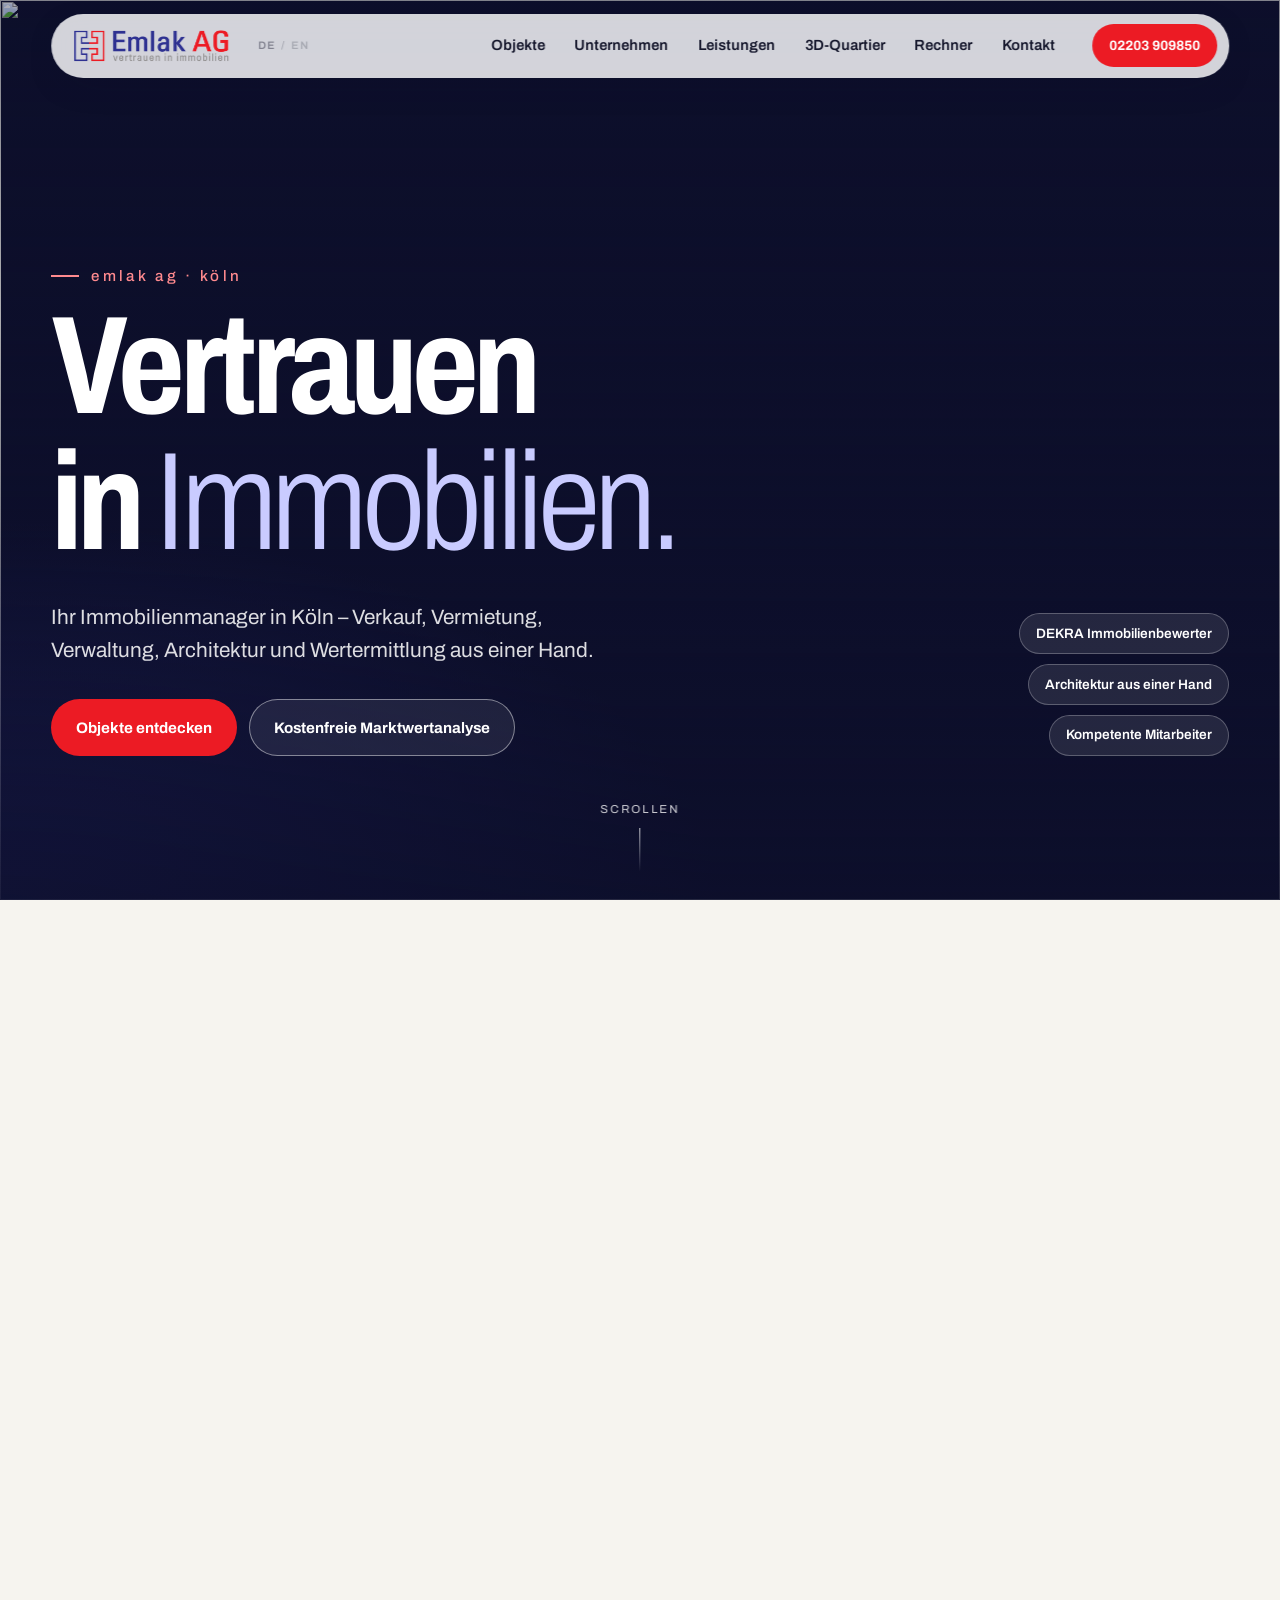
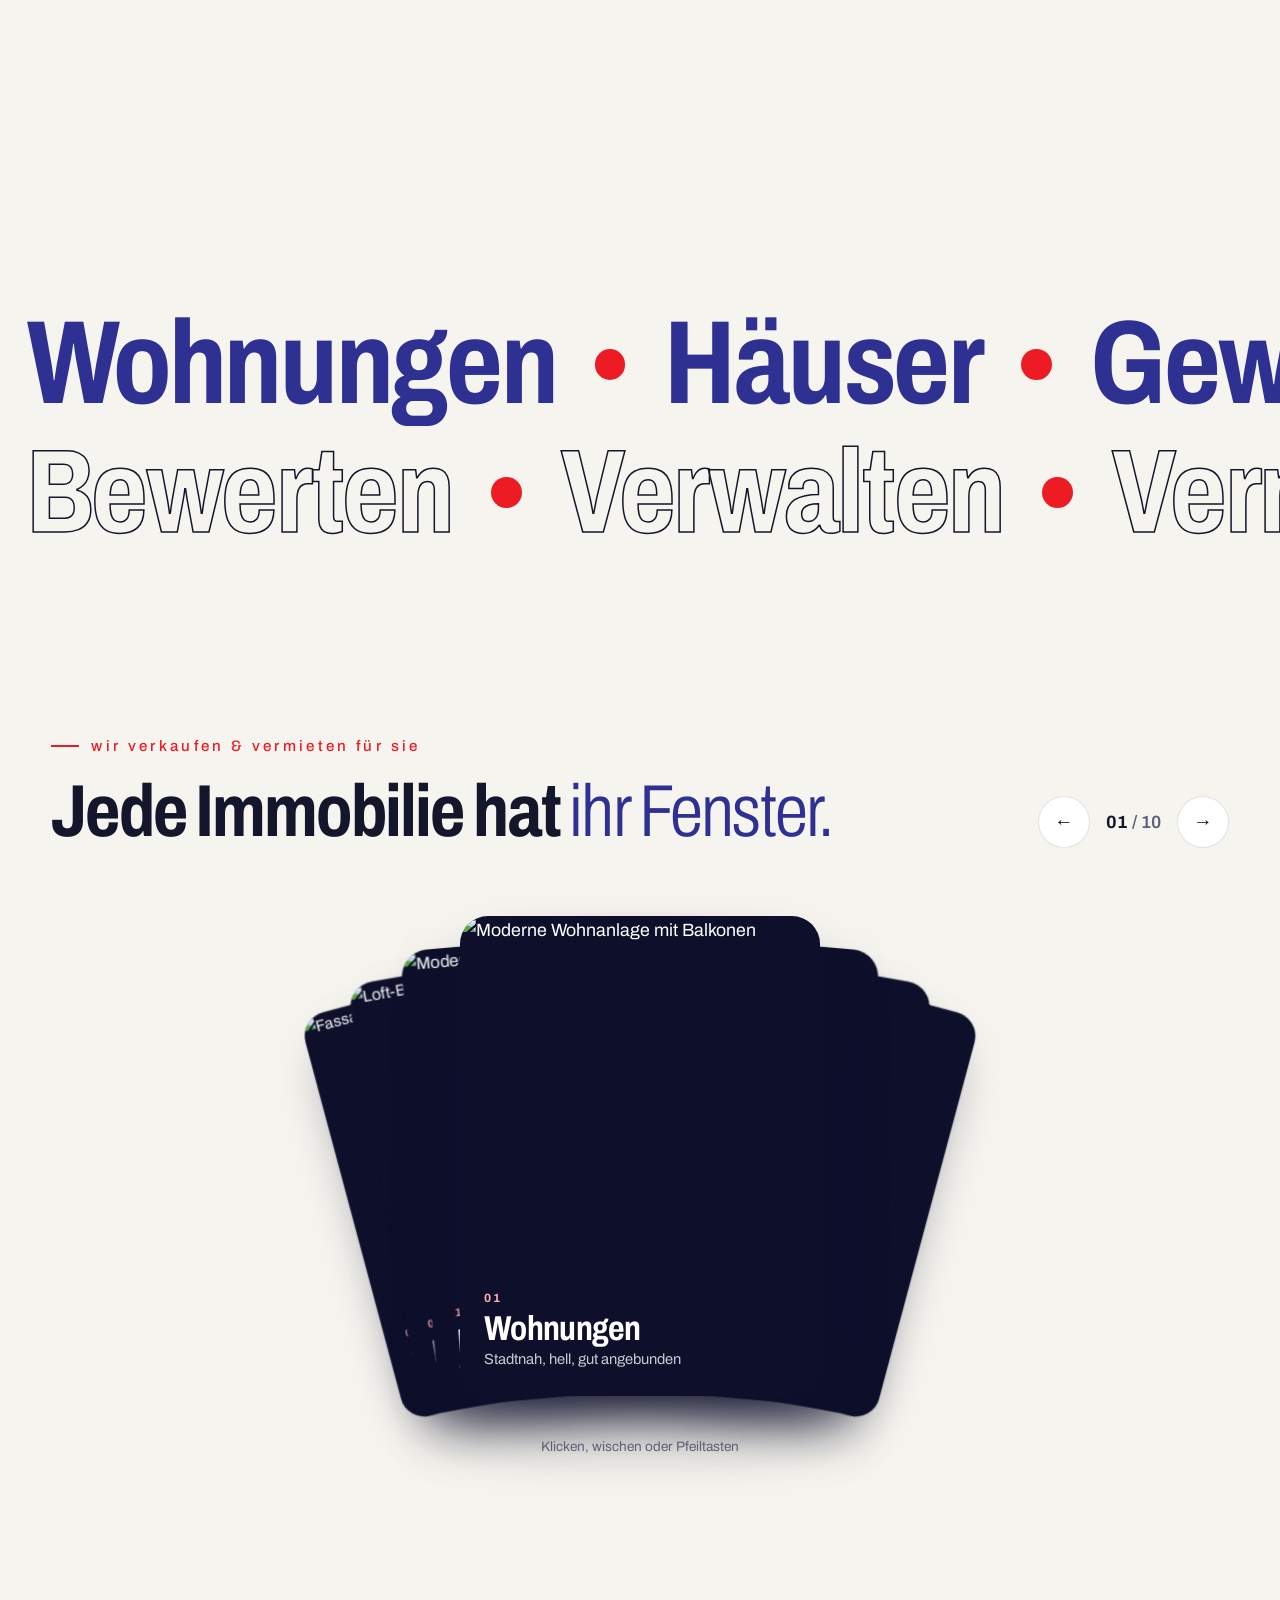
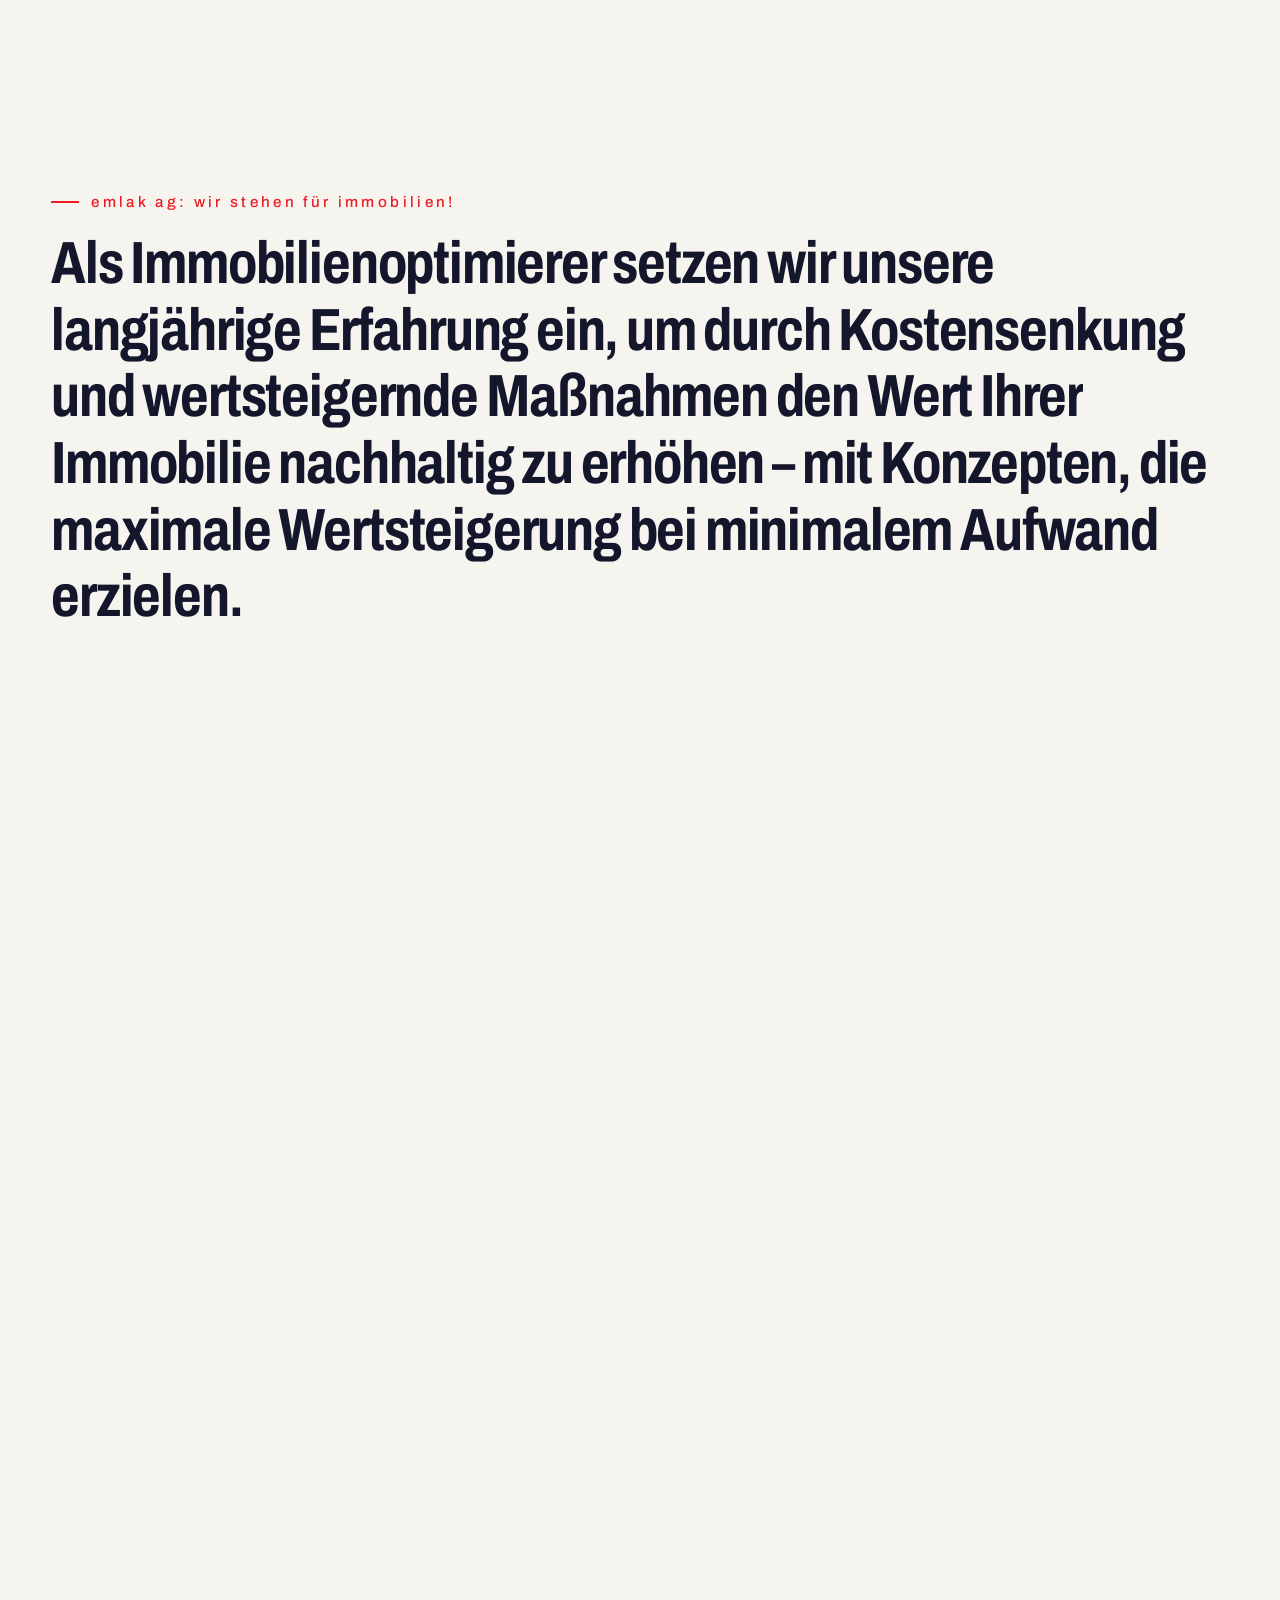
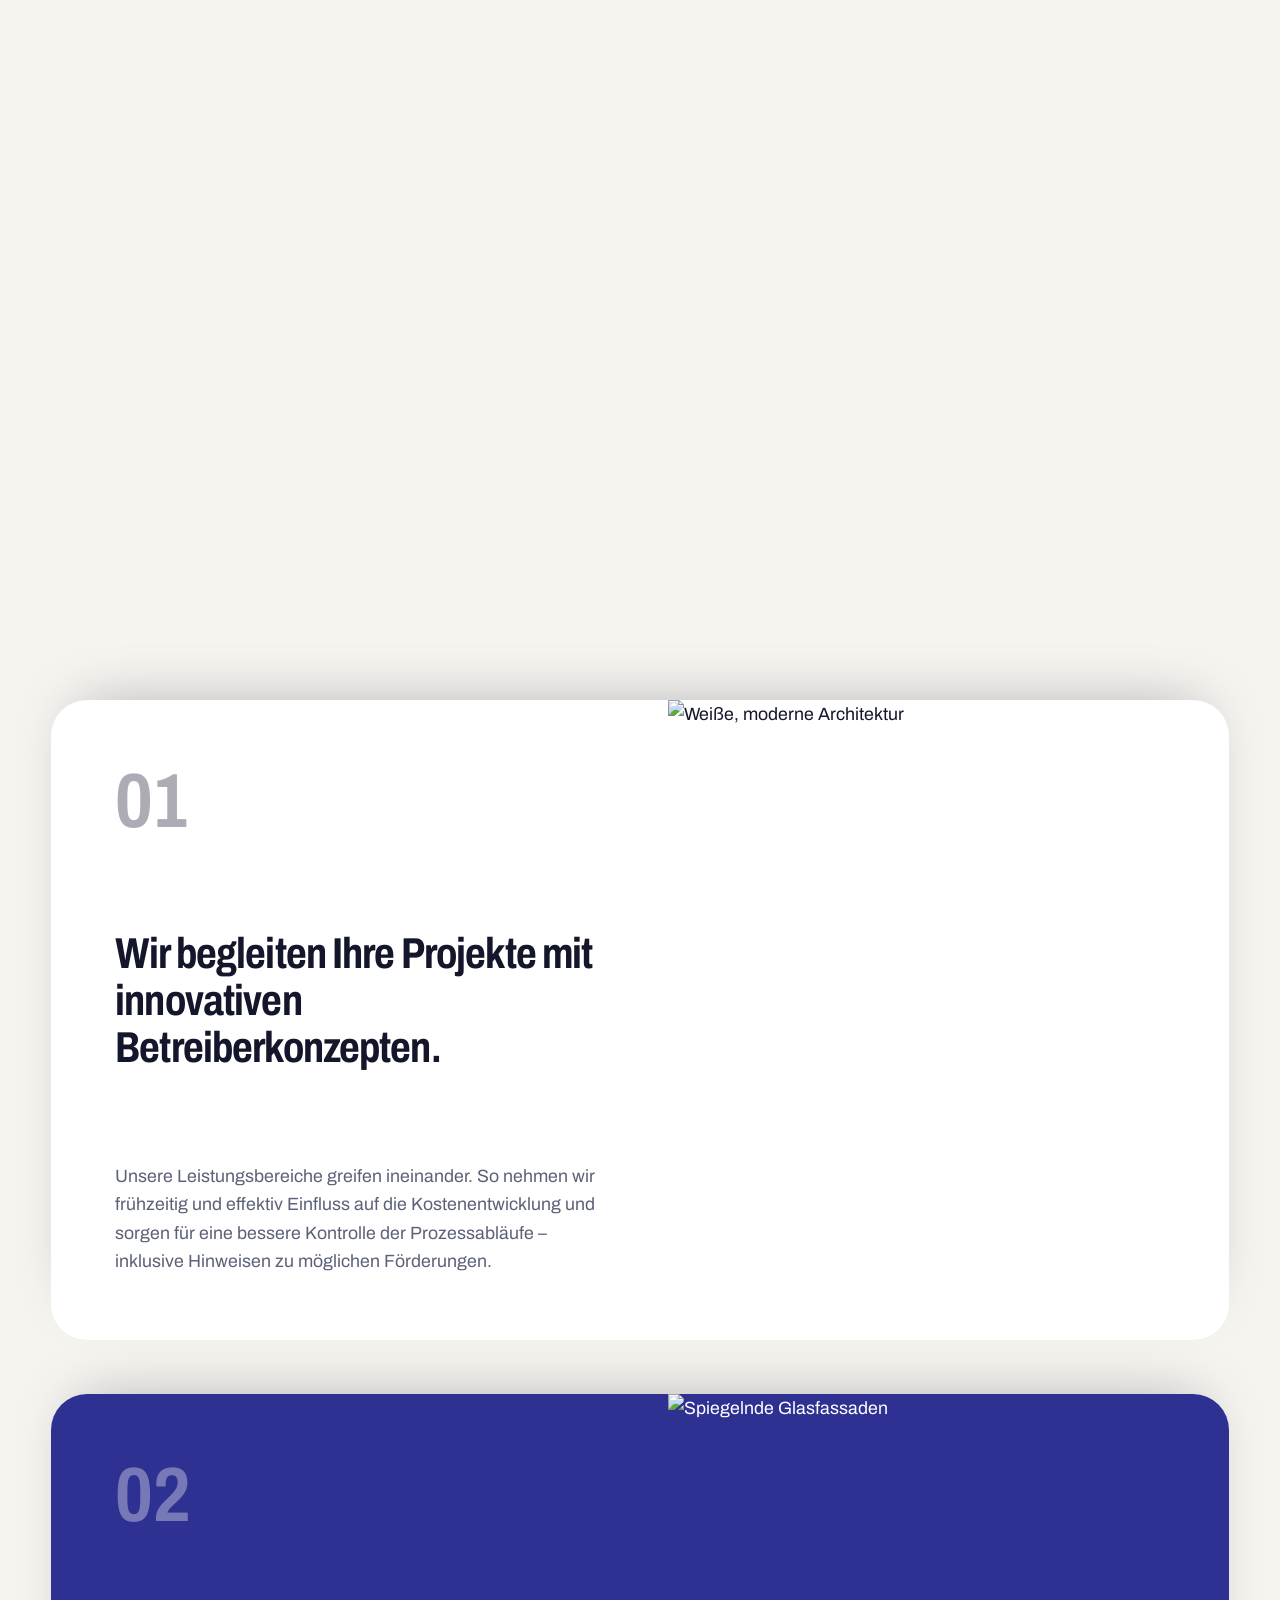
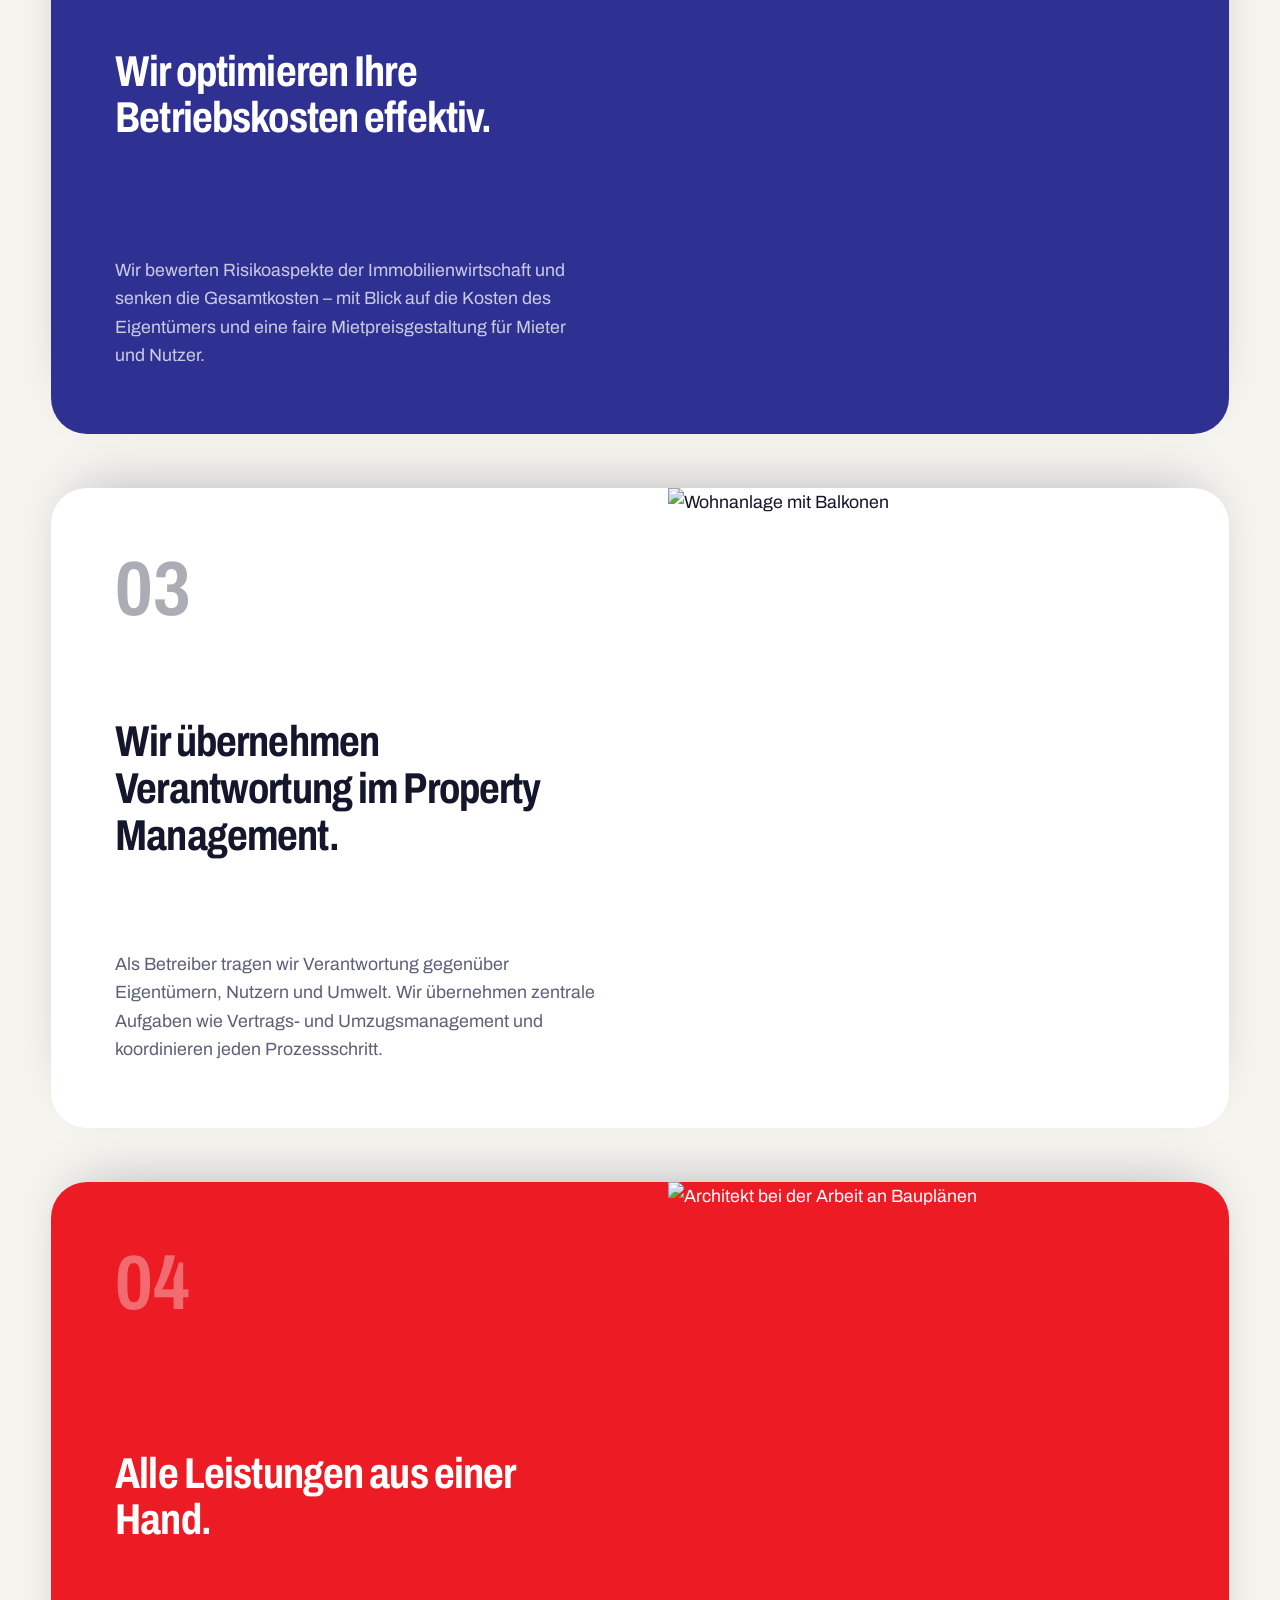
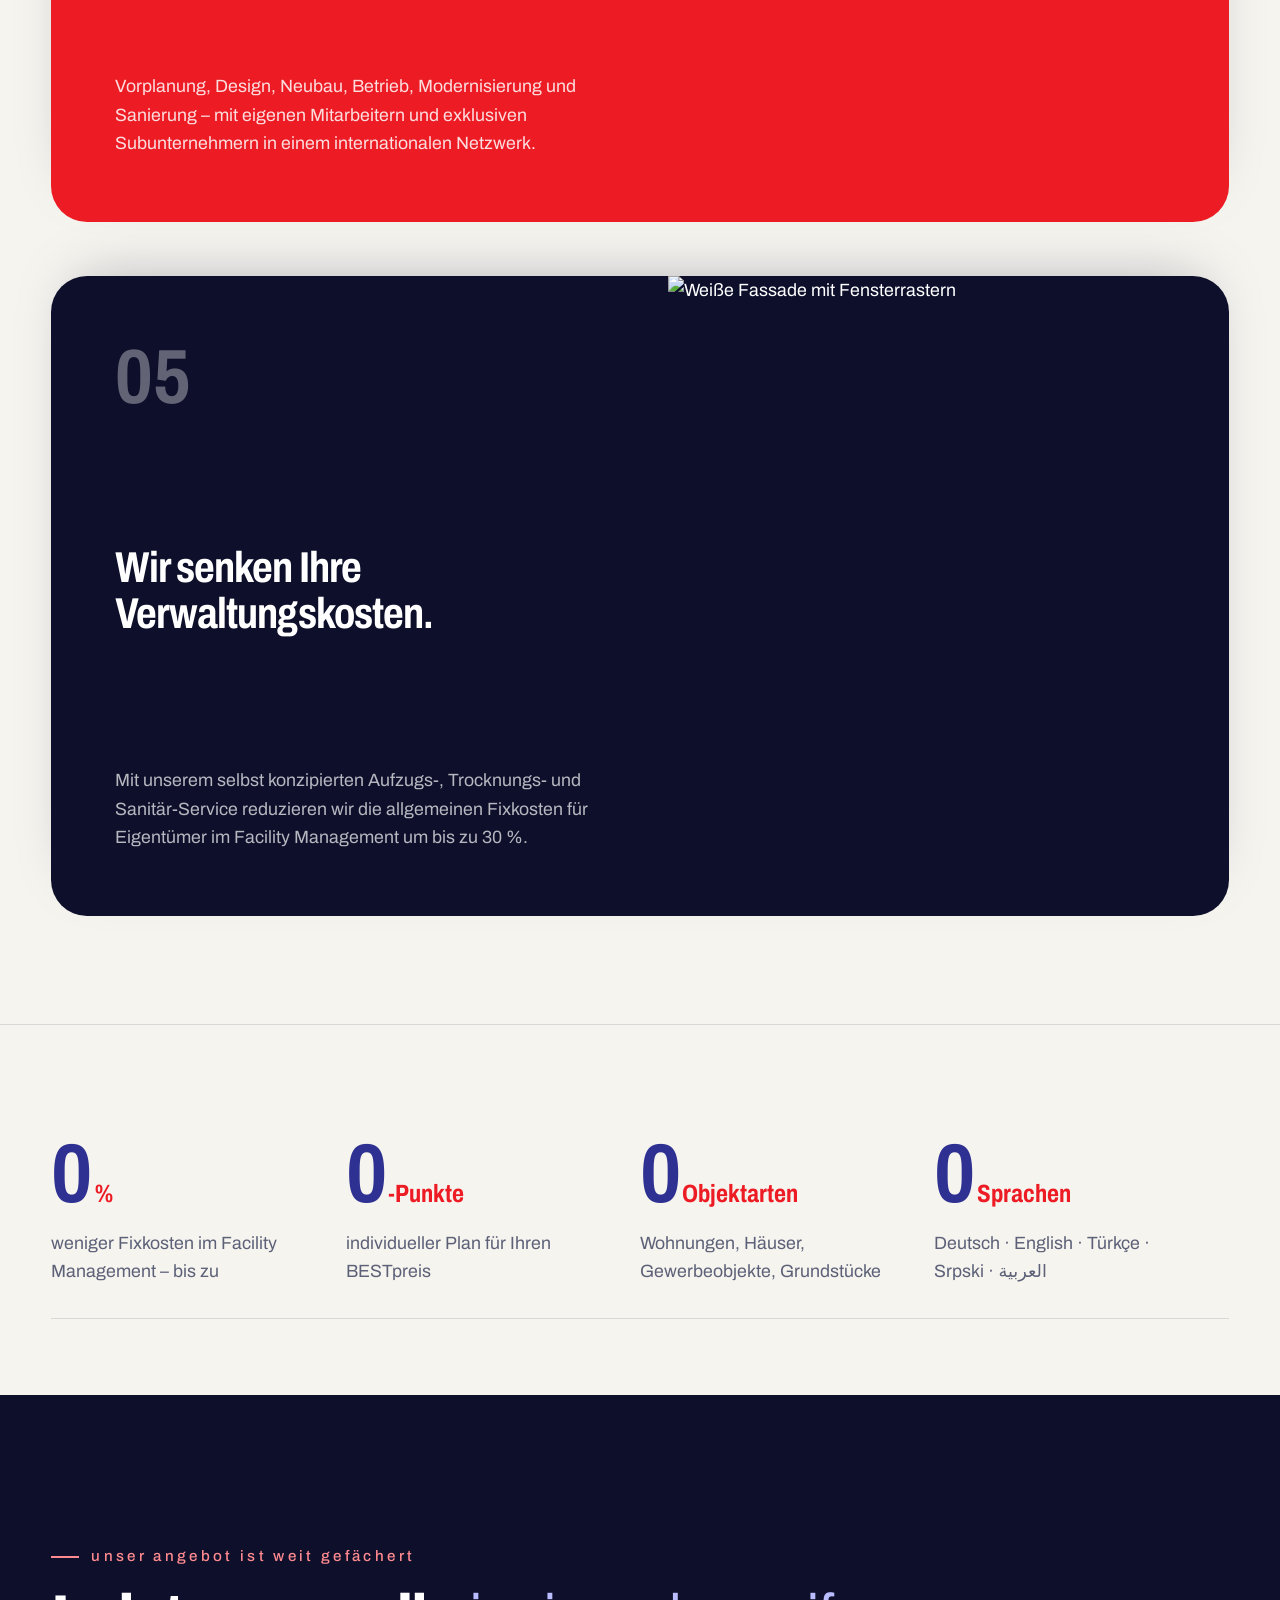
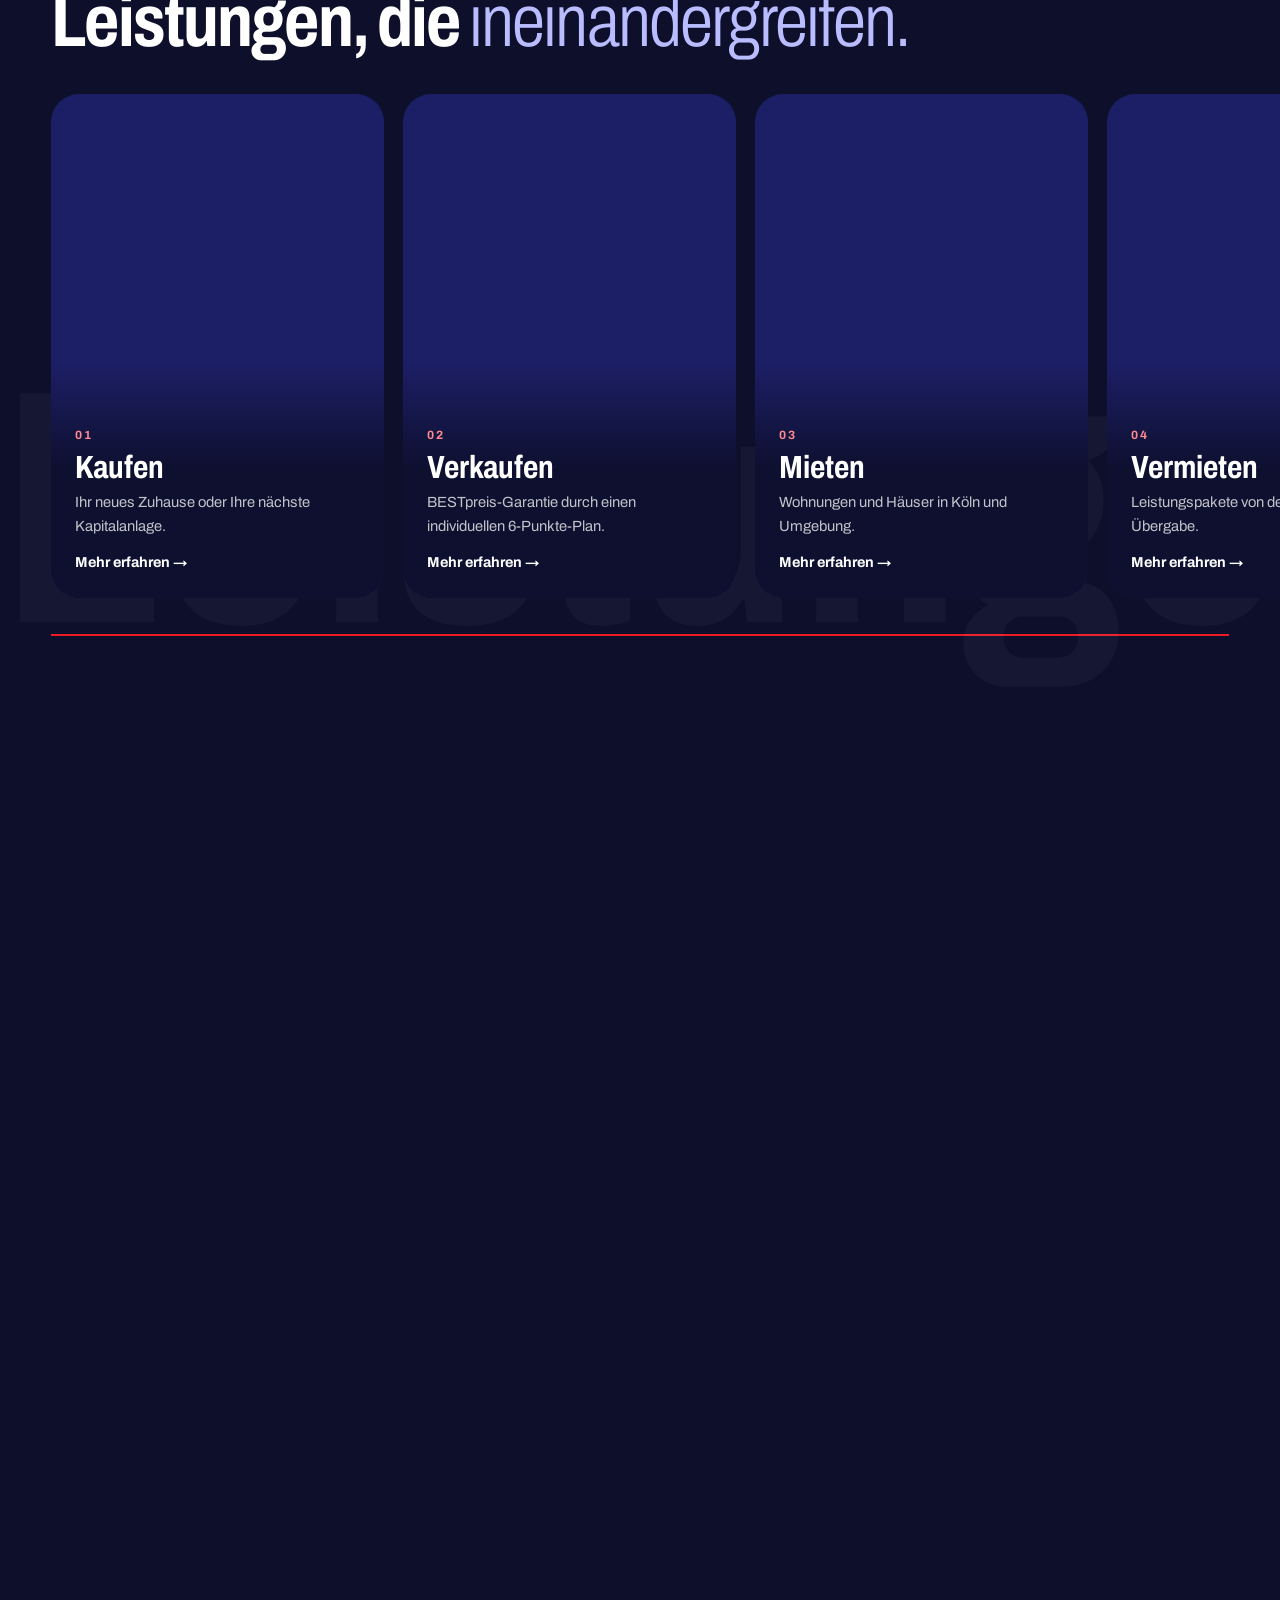
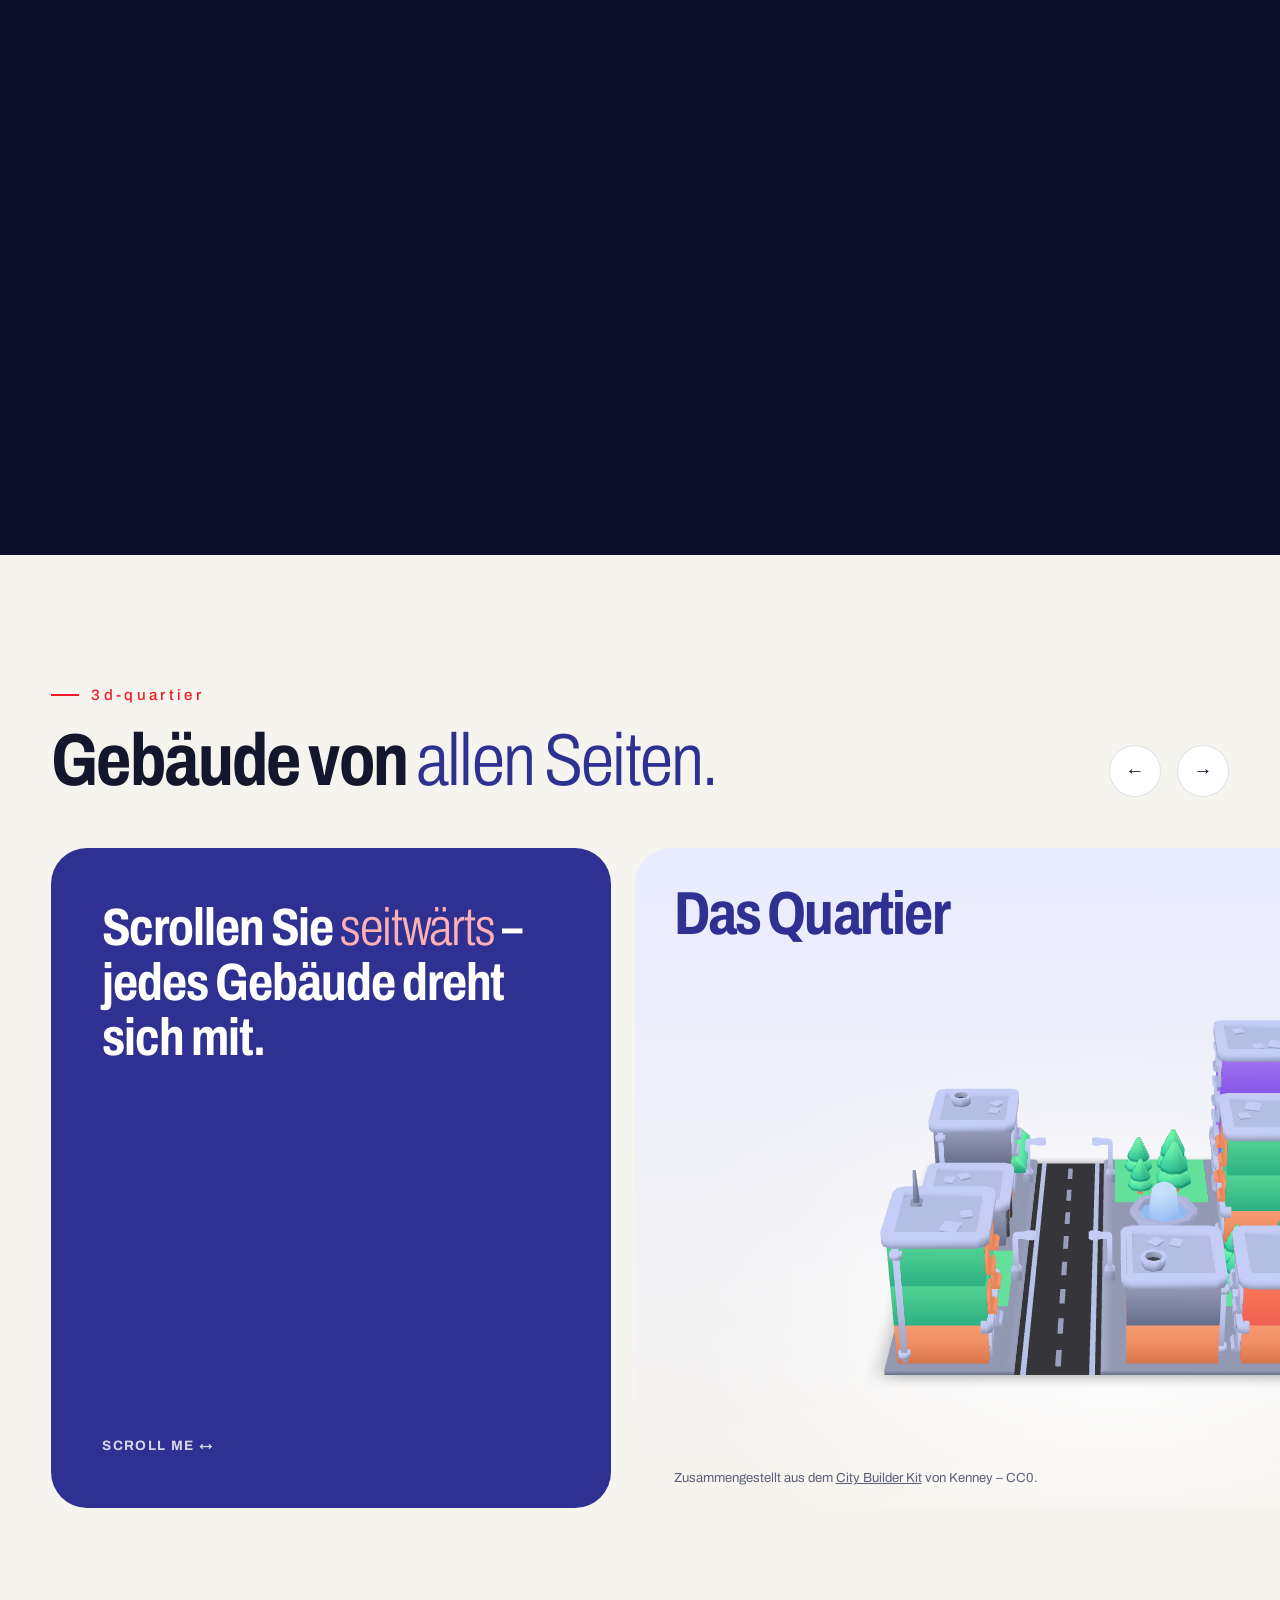
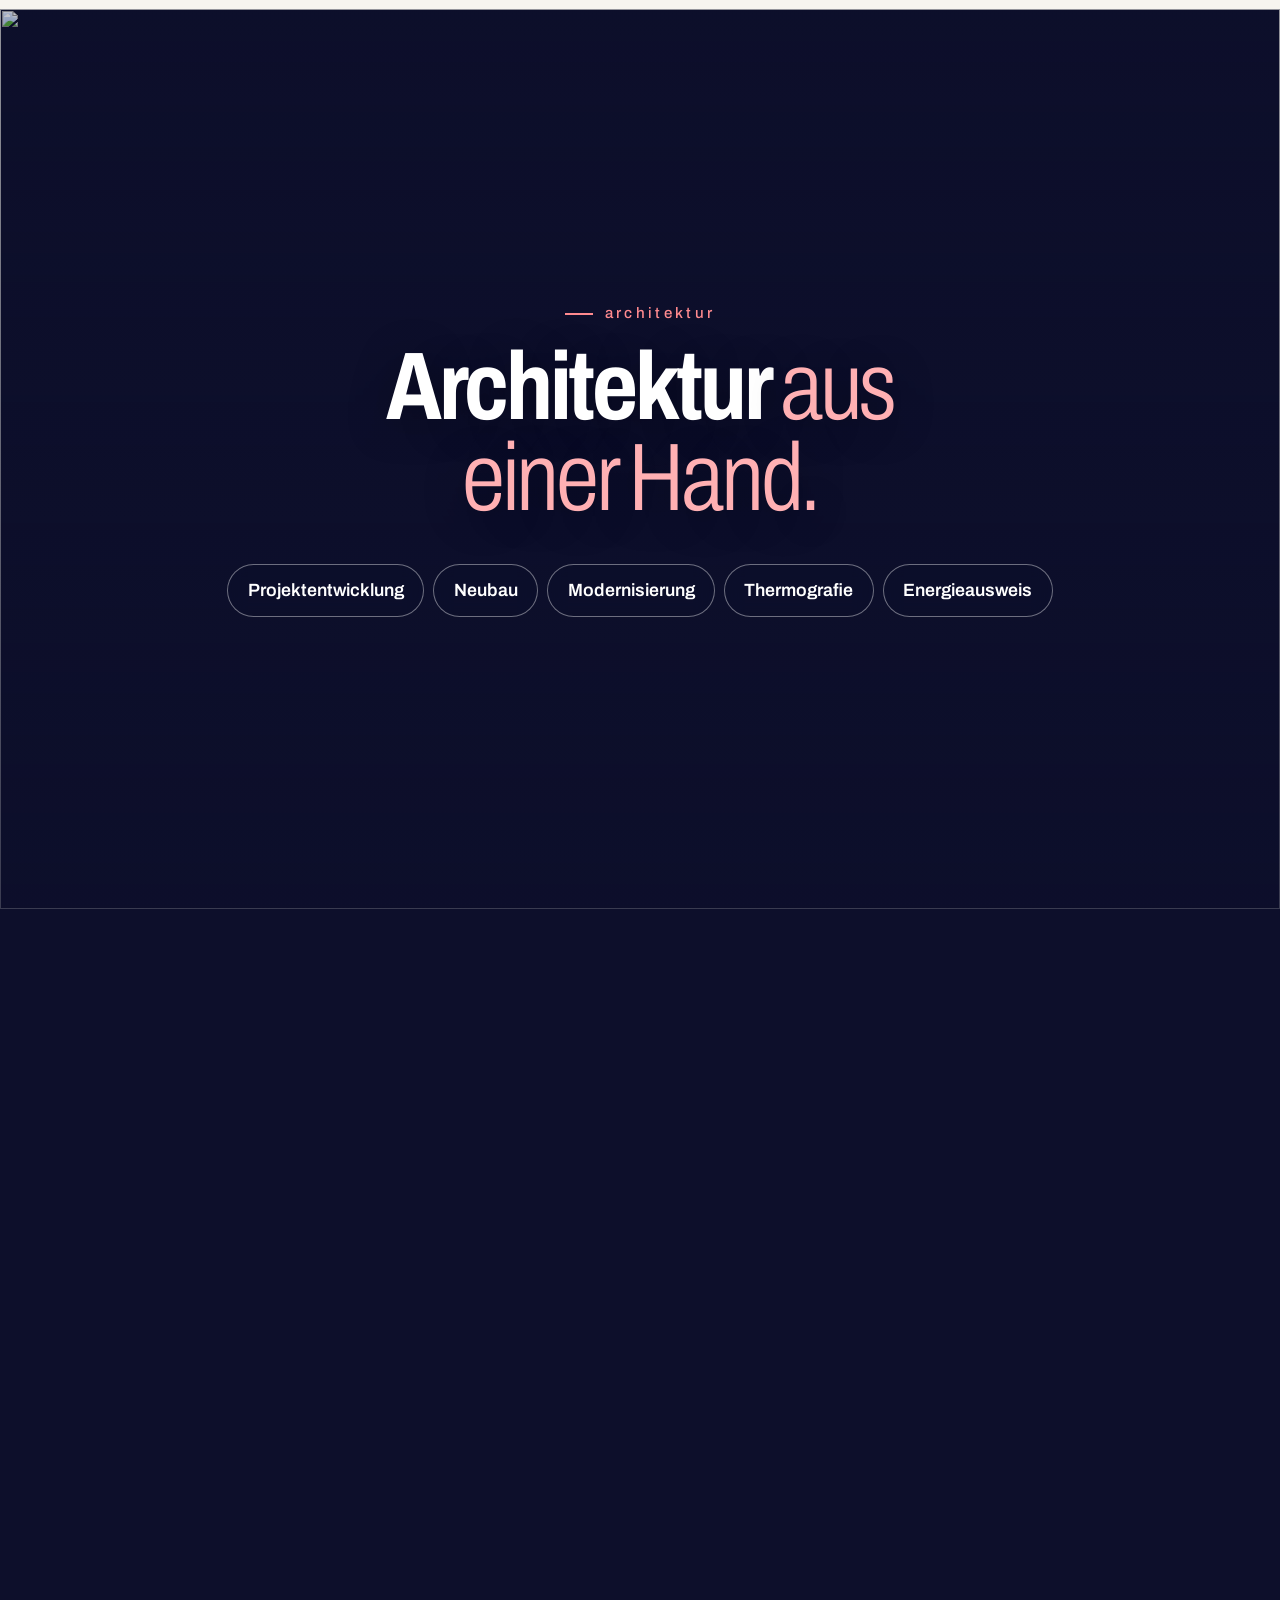
==== commit 1e6b445a: "Card deck for Objekte; fix scroll-linked word band; smoother services track - Objekte: the fanned ca" ====
--- a/index.html
+++ b/index.html
@@ -139,48 +139,52 @@
 				</div>
 			</header>
 
-			<ul class="slides" id="slides">
-				<li class="slide">
-					<img src="https://images.unsplash.com/photo-1545324418-cc1a3fa10c00?auto=format&fit=crop&w=1400&h=900&q=70" alt="Moderne Wohnanlage mit Balkonen" data-en-alt="Modern apartment block with balconies" draggable="false" loading="lazy">
-					<div class="slide__label"><span>01</span><h3 data-en="Apartments">Wohnungen</h3><p data-en="Central, bright, well connected">Stadtnah, hell, gut angebunden</p></div>
-				</li>
-				<li class="slide">
-					<img src="https://images.unsplash.com/photo-1600596542815-ffad4c1539a9?auto=format&fit=crop&w=1400&h=900&q=70" alt="Modernes Einfamilienhaus mit Pool" data-en-alt="Modern family house with pool" draggable="false" loading="lazy">
-					<div class="slide__label"><span>02</span><h3 data-en="Houses">Häuser</h3><p data-en="Room for family and future">Raum für Familie und Zukunft</p></div>
-				</li>
-				<li class="slide">
-					<img src="https://images.unsplash.com/photo-1497366216548-37526070297c?auto=format&fit=crop&w=1400&h=900&q=70" alt="Helle Büroetage" data-en-alt="Bright office floor" draggable="false" loading="lazy">
-					<div class="slide__label"><span>03</span><h3 data-en="Commercial">Gewerbeobjekte</h3><p data-en="Office, practice, retail">Büro, Praxis, Einzelhandel</p></div>
-				</li>
-				<li class="slide">
-					<img src="https://images.unsplash.com/photo-1518780664697-55e3ad937233?auto=format&fit=crop&w=1400&h=900&q=70" alt="Kleines Haus auf einem Hügel" data-en-alt="Small house on a hill" draggable="false" loading="lazy">
-					<div class="slide__label"><span>04</span><h3 data-en="Land">Grundstücke</h3><p data-en="Building plots with prospects">Bauland mit Perspektive</p></div>
-				</li>
-				<li class="slide">
-					<img src="https://images.unsplash.com/photo-1574362848149-11496d93a7c7?auto=format&fit=crop&w=1400&h=900&q=70" alt="Mehrfamilienhaus mit Holzfassade" data-en-alt="Apartment building with timber facade" draggable="false" loading="lazy">
-					<div class="slide__label"><span>05</span><h3 data-en="Apartment buildings">Mehrfamilienhäuser</h3><p data-en="Returns through good management">Rendite durch gute Verwaltung</p></div>
-				</li>
-				<li class="slide">
-					<img src="https://images.unsplash.com/photo-1613490493576-7fde63acd811?auto=format&fit=crop&w=1400&h=900&q=70" alt="Villa mit Pool" data-en-alt="Villa with pool" draggable="false" loading="lazy">
-					<div class="slide__label"><span>06</span><h3 data-en="Villas">Villen</h3><p data-en="Marketed discreetly">Diskret vermarktet</p></div>
-				</li>
-				<li class="slide">
-					<img src="https://images.unsplash.com/photo-1600047509807-ba8f99d2cdde?auto=format&fit=crop&w=1400&h=900&q=70" alt="Neubau mit Holz- und Putzfassade" data-en-alt="New build with timber and render facade" draggable="false" loading="lazy">
-					<div class="slide__label"><span>07</span><h3 data-en="New builds">Neubau</h3><p data-en="From planning to handover">Von der Planung bis zur Übergabe</p></div>
-				</li>
-				<li class="slide">
-					<img src="https://images.unsplash.com/photo-1460317442991-0ec209397118?auto=format&fit=crop&w=1400&h=900&q=70" alt="Fassade eines Wohnhauses" data-en-alt="Facade of a residential building" draggable="false" loading="lazy">
-					<div class="slide__label"><span>08</span><h3 data-en="Townhouses">Stadthäuser</h3><p data-en="Living in the neighbourhood">Wohnen im Veedel</p></div>
-				</li>
-				<li class="slide">
-					<img src="https://images.unsplash.com/photo-1497366811353-6870744d04b2?auto=format&fit=crop&w=1400&h=900&q=70" alt="Loft-Büro mit großen Fenstern" data-en-alt="Loft office with large windows" draggable="false" loading="lazy">
-					<div class="slide__label"><span>09</span><h3 data-en="Office space">Büroflächen</h3><p data-en="Flexible space for teams">Flexible Flächen für Teams</p></div>
-				</li>
-				<li class="slide">
-					<img src="https://images.unsplash.com/photo-1600607687939-ce8a6c25118c?auto=format&fit=crop&w=1400&h=900&q=70" alt="Modernisiertes Wohnzimmer" data-en-alt="Modernised living room" draggable="false" loading="lazy">
-					<div class="slide__label"><span>10</span><h3 data-en="Modernisation">Modernisierung</h3><p data-en="Add value, cut costs">Wert steigern, Kosten senken</p></div>
-				</li>
-			</ul>
+			<!-- Card deck (from card_deck/): click a side card, swipe, use ← → or the arrow keys -->
+			<div class="deck" id="deck" tabindex="0" role="region" aria-roledescription="Kartenstapel" aria-label="Objektarten" data-en-aria-label="Property types">
+				<div class="deck__stage">
+					<figure class="deck__card">
+						<img src="https://images.unsplash.com/photo-1545324418-cc1a3fa10c00?auto=format&fit=crop&w=1400&h=900&q=70" alt="Moderne Wohnanlage mit Balkonen" data-en-alt="Modern apartment block with balconies" draggable="false">
+						<figcaption class="deck__cap"><span>01</span><h3 data-en="Apartments">Wohnungen</h3><p data-en="Central, bright, well connected">Stadtnah, hell, gut angebunden</p></figcaption>
+					</figure>
+					<figure class="deck__card">
+						<img src="https://images.unsplash.com/photo-1600596542815-ffad4c1539a9?auto=format&fit=crop&w=1400&h=900&q=70" alt="Modernes Einfamilienhaus mit Pool" data-en-alt="Modern family house with pool" draggable="false">
+						<figcaption class="deck__cap"><span>02</span><h3 data-en="Houses">Häuser</h3><p data-en="Room for family and future">Raum für Familie und Zukunft</p></figcaption>
+					</figure>
+					<figure class="deck__card">
+						<img src="https://images.unsplash.com/photo-1497366216548-37526070297c?auto=format&fit=crop&w=1400&h=900&q=70" alt="Helle Büroetage" data-en-alt="Bright office floor" draggable="false">
+						<figcaption class="deck__cap"><span>03</span><h3 data-en="Commercial">Gewerbeobjekte</h3><p data-en="Office, practice, retail">Büro, Praxis, Einzelhandel</p></figcaption>
+					</figure>
+					<figure class="deck__card">
+						<img src="https://images.unsplash.com/photo-1518780664697-55e3ad937233?auto=format&fit=crop&w=1400&h=900&q=70" alt="Kleines Haus auf einem Hügel" data-en-alt="Small house on a hill" draggable="false">
+						<figcaption class="deck__cap"><span>04</span><h3 data-en="Land">Grundstücke</h3><p data-en="Building plots with prospects">Bauland mit Perspektive</p></figcaption>
+					</figure>
+					<figure class="deck__card">
+						<img src="https://images.unsplash.com/photo-1574362848149-11496d93a7c7?auto=format&fit=crop&w=1400&h=900&q=70" alt="Mehrfamilienhaus mit Holzfassade" data-en-alt="Apartment building with timber facade" draggable="false">
+						<figcaption class="deck__cap"><span>05</span><h3 data-en="Apartment buildings">Mehrfamilienhäuser</h3><p data-en="Returns through good management">Rendite durch gute Verwaltung</p></figcaption>
+					</figure>
+					<figure class="deck__card">
+						<img src="https://images.unsplash.com/photo-1613490493576-7fde63acd811?auto=format&fit=crop&w=1400&h=900&q=70" alt="Villa mit Pool" data-en-alt="Villa with pool" draggable="false">
+						<figcaption class="deck__cap"><span>06</span><h3 data-en="Villas">Villen</h3><p data-en="Marketed discreetly">Diskret vermarktet</p></figcaption>
+					</figure>
+					<figure class="deck__card">
+						<img src="https://images.unsplash.com/photo-1600047509807-ba8f99d2cdde?auto=format&fit=crop&w=1400&h=900&q=70" alt="Neubau mit Holz- und Putzfassade" data-en-alt="New build with timber and render facade" draggable="false">
+						<figcaption class="deck__cap"><span>07</span><h3 data-en="New builds">Neubau</h3><p data-en="From planning to handover">Von der Planung bis zur Übergabe</p></figcaption>
+					</figure>
+					<figure class="deck__card">
+						<img src="https://images.unsplash.com/photo-1460317442991-0ec209397118?auto=format&fit=crop&w=1400&h=900&q=70" alt="Fassade eines Wohnhauses" data-en-alt="Facade of a residential building" draggable="false">
+						<figcaption class="deck__cap"><span>08</span><h3 data-en="Townhouses">Stadthäuser</h3><p data-en="Living in the neighbourhood">Wohnen im Veedel</p></figcaption>
+					</figure>
+					<figure class="deck__card">
+						<img src="https://images.unsplash.com/photo-1497366811353-6870744d04b2?auto=format&fit=crop&w=1400&h=900&q=70" alt="Loft-Büro mit großen Fenstern" data-en-alt="Loft office with large windows" draggable="false">
+						<figcaption class="deck__cap"><span>09</span><h3 data-en="Office space">Büroflächen</h3><p data-en="Flexible space for teams">Flexible Flächen für Teams</p></figcaption>
+					</figure>
+					<figure class="deck__card">
+						<img src="https://images.unsplash.com/photo-1600607687939-ce8a6c25118c?auto=format&fit=crop&w=1400&h=900&q=70" alt="Modernisiertes Wohnzimmer" data-en-alt="Modernised living room" draggable="false">
+						<figcaption class="deck__cap"><span>10</span><h3 data-en="Modernisation">Modernisierung</h3><p data-en="Add value, cut costs">Wert steigern, Kosten senken</p></figcaption>
+					</figure>
+				</div>
+				<p class="deck__hint" aria-hidden="true" data-en="Click, swipe or use the arrow keys">Klicken, wischen oder Pfeiltasten</p>
+			</div>
 		</section>
 
 		<!-- ============ STATEMENT: text fills line by line while pinned ============ -->
@@ -266,16 +270,16 @@
 				</header>
 				<div class="hscroll__viewport">
 					<ul class="hscroll__track">
-						<li class="svc"><img src="https://images.unsplash.com/photo-1564013799919-ab600027ffc6?auto=format&fit=crop&w=1400&h=900&q=70" alt="" loading="eager" draggable="false"><div><span>01</span><h3 data-en="Buy">Kaufen</h3><p data-en="Your new home or your next investment.">Ihr neues Zuhause oder Ihre nächste Kapitalanlage.</p><a href="https://emlak-ag.de/immobilien/kaufen/" data-en="Learn more →">Mehr erfahren →</a></div></li>
-						<li class="svc"><img src="https://images.unsplash.com/photo-1560518883-ce09059eeffa?auto=format&fit=crop&w=1400&h=900&q=70" alt="" loading="eager" draggable="false"><div><span>02</span><h3 data-en="Sell">Verkaufen</h3><p data-en="Best-price guarantee with an individual 6-point plan.">BESTpreis-Garantie durch einen individuellen 6-Punkte-Plan.</p><a href="https://emlak-ag.de/immobilien/verkaufen/" data-en="Learn more →">Mehr erfahren →</a></div></li>
-						<li class="svc"><img src="https://images.unsplash.com/photo-1502672260266-1c1ef2d93688?auto=format&fit=crop&w=1400&h=900&q=70" alt="" loading="eager" draggable="false"><div><span>03</span><h3 data-en="Rent">Mieten</h3><p data-en="Apartments and houses in Cologne and the surrounding area.">Wohnungen und Häuser in Köln und Umgebung.</p><a href="https://emlak-ag.de/immobilien/mieten/" data-en="Learn more →">Mehr erfahren →</a></div></li>
-						<li class="svc"><img src="https://images.unsplash.com/photo-1522708323590-d24dbb6b0267?auto=format&fit=crop&w=1400&h=900&q=70" alt="" loading="eager" draggable="false"><div><span>04</span><h3 data-en="Let">Vermieten</h3><p data-en="Service packages from listing to handover.">Leistungspakete von der Anzeige bis zur Übergabe.</p><a href="https://emlak-ag.de/immobilien/vermieten/leistungspakete/" data-en="Learn more →">Mehr erfahren →</a></div></li>
-						<li class="svc"><img src="https://images.unsplash.com/photo-1448630360428-65456885c650?auto=format&fit=crop&w=1400&h=900&q=70" alt="" loading="eager" draggable="false"><div><span>05</span><h3 data-en="Foreclosure auctions">Zwangs&shy;versteigerung</h3><p data-en="Current listings and NPL marketing.">Aktuelle Angebote und NPL-Vermarktung.</p><a href="https://emlak-ag.de/immobilien/zwangsversteigerung/alle-angebote/" data-en="Learn more →">Mehr erfahren →</a></div></li>
-						<li class="svc"><img src="https://images.unsplash.com/photo-1504307651254-35680f356dfd?auto=format&fit=crop&w=1400&h=900&q=70" alt="" loading="eager" draggable="false"><div><span>06</span><h3 data-en="Project development">Projekt&shy;entwicklung</h3><p data-en="New builds, modernisation and thermography.">Neubau, Modernisierung und Thermografie.</p><a href="https://emlak-ag.de/architektur/projektentwicklung/" data-en="Learn more →">Mehr erfahren →</a></div></li>
-						<li class="svc"><img src="https://images.unsplash.com/photo-1582407947304-fd86f028f716?auto=format&fit=crop&w=1400&h=900&q=70" alt="" loading="eager" draggable="false"><div><span>07</span><h3 data-en="Valuation">Wert&shy;ermittlung</h3><p data-en="Market value analyses and appraisals – DEKRA-certified.">Marktwertanalyse und Verkehrswertgutachten – DEKRA-zertifiziert.</p><a href="https://emlak-ag.de/wertermittlung/" data-en="Learn more →">Mehr erfahren →</a></div></li>
-						<li class="svc"><img src="https://images.unsplash.com/photo-1496568816309-51d7c20e3b21?auto=format&fit=crop&w=1400&h=900&q=70" alt="" loading="eager" draggable="false"><div><span>08</span><h3>Asset Management</h3><p data-en="Investment profiles and property acquisition.">Investmentprofile und Immobilienankauf.</p><a href="https://emlak-ag.de/asset-management/" data-en="Learn more →">Mehr erfahren →</a></div></li>
-						<li class="svc"><img src="https://images.unsplash.com/photo-1493809842364-78817add7ffb?auto=format&fit=crop&w=1400&h=900&q=70" alt="" loading="eager" draggable="false"><div><span>09</span><h3 data-en="Management">Verwaltung</h3><p data-en="Property management, caretaker and parking services.">Hausverwaltung, Hausmeister- und Park-Service.</p><a href="https://emlak-ag.de/service/verwaltung/" data-en="Learn more →">Mehr erfahren →</a></div></li>
-						<li class="svc"><img src="https://images.unsplash.com/photo-1477959858617-67f85cf4f1df?auto=format&fit=crop&w=1400&h=900&q=70" alt="" loading="eager" draggable="false"><div><span>10</span><h3 data-en="Financing">Finanzierung</h3><p data-en="Financing and investment with strong partners.">Finanzierung und Investment mit starken Partnern.</p><a href="https://emlak-ag.de/service/finanzierung/" data-en="Learn more →">Mehr erfahren →</a></div></li>
+						<li class="svc"><img src="https://images.unsplash.com/photo-1564013799919-ab600027ffc6?auto=format&fit=crop&w=1400&h=900&q=70" alt="" loading="eager" decoding="async" draggable="false"><div><span>01</span><h3 data-en="Buy">Kaufen</h3><p data-en="Your new home or your next investment.">Ihr neues Zuhause oder Ihre nächste Kapitalanlage.</p><a href="https://emlak-ag.de/immobilien/kaufen/" data-en="Learn more →">Mehr erfahren →</a></div></li>
+						<li class="svc"><img src="https://images.unsplash.com/photo-1560518883-ce09059eeffa?auto=format&fit=crop&w=1400&h=900&q=70" alt="" loading="eager" decoding="async" draggable="false"><div><span>02</span><h3 data-en="Sell">Verkaufen</h3><p data-en="Best-price guarantee with an individual 6-point plan.">BESTpreis-Garantie durch einen individuellen 6-Punkte-Plan.</p><a href="https://emlak-ag.de/immobilien/verkaufen/" data-en="Learn more →">Mehr erfahren →</a></div></li>
+						<li class="svc"><img src="https://images.unsplash.com/photo-1502672260266-1c1ef2d93688?auto=format&fit=crop&w=1400&h=900&q=70" alt="" loading="eager" decoding="async" draggable="false"><div><span>03</span><h3 data-en="Rent">Mieten</h3><p data-en="Apartments and houses in Cologne and the surrounding area.">Wohnungen und Häuser in Köln und Umgebung.</p><a href="https://emlak-ag.de/immobilien/mieten/" data-en="Learn more →">Mehr erfahren →</a></div></li>
+						<li class="svc"><img src="https://images.unsplash.com/photo-1522708323590-d24dbb6b0267?auto=format&fit=crop&w=1400&h=900&q=70" alt="" loading="eager" decoding="async" draggable="false"><div><span>04</span><h3 data-en="Let">Vermieten</h3><p data-en="Service packages from listing to handover.">Leistungspakete von der Anzeige bis zur Übergabe.</p><a href="https://emlak-ag.de/immobilien/vermieten/leistungspakete/" data-en="Learn more →">Mehr erfahren →</a></div></li>
+						<li class="svc"><img src="https://images.unsplash.com/photo-1448630360428-65456885c650?auto=format&fit=crop&w=1400&h=900&q=70" alt="" loading="eager" decoding="async" draggable="false"><div><span>05</span><h3 data-en="Foreclosure auctions">Zwangs&shy;versteigerung</h3><p data-en="Current listings and NPL marketing.">Aktuelle Angebote und NPL-Vermarktung.</p><a href="https://emlak-ag.de/immobilien/zwangsversteigerung/alle-angebote/" data-en="Learn more →">Mehr erfahren →</a></div></li>
+						<li class="svc"><img src="https://images.unsplash.com/photo-1504307651254-35680f356dfd?auto=format&fit=crop&w=1400&h=900&q=70" alt="" loading="eager" decoding="async" draggable="false"><div><span>06</span><h3 data-en="Project development">Projekt&shy;entwicklung</h3><p data-en="New builds, modernisation and thermography.">Neubau, Modernisierung und Thermografie.</p><a href="https://emlak-ag.de/architektur/projektentwicklung/" data-en="Learn more →">Mehr erfahren →</a></div></li>
+						<li class="svc"><img src="https://images.unsplash.com/photo-1582407947304-fd86f028f716?auto=format&fit=crop&w=1400&h=900&q=70" alt="" loading="eager" decoding="async" draggable="false"><div><span>07</span><h3 data-en="Valuation">Wert&shy;ermittlung</h3><p data-en="Market value analyses and appraisals – DEKRA-certified.">Marktwertanalyse und Verkehrswertgutachten – DEKRA-zertifiziert.</p><a href="https://emlak-ag.de/wertermittlung/" data-en="Learn more →">Mehr erfahren →</a></div></li>
+						<li class="svc"><img src="https://images.unsplash.com/photo-1496568816309-51d7c20e3b21?auto=format&fit=crop&w=1400&h=900&q=70" alt="" loading="eager" decoding="async" draggable="false"><div><span>08</span><h3>Asset Management</h3><p data-en="Investment profiles and property acquisition.">Investmentprofile und Immobilienankauf.</p><a href="https://emlak-ag.de/asset-management/" data-en="Learn more →">Mehr erfahren →</a></div></li>
+						<li class="svc"><img src="https://images.unsplash.com/photo-1493809842364-78817add7ffb?auto=format&fit=crop&w=1400&h=900&q=70" alt="" loading="eager" decoding="async" draggable="false"><div><span>09</span><h3 data-en="Management">Verwaltung</h3><p data-en="Property management, caretaker and parking services.">Hausverwaltung, Hausmeister- und Park-Service.</p><a href="https://emlak-ag.de/service/verwaltung/" data-en="Learn more →">Mehr erfahren →</a></div></li>
+						<li class="svc"><img src="https://images.unsplash.com/photo-1477959858617-67f85cf4f1df?auto=format&fit=crop&w=1400&h=900&q=70" alt="" loading="eager" decoding="async" draggable="false"><div><span>10</span><h3 data-en="Financing">Finanzierung</h3><p data-en="Financing and investment with strong partners.">Finanzierung und Investment mit starken Partnern.</p><a href="https://emlak-ag.de/service/finanzierung/" data-en="Learn more →">Mehr erfahren →</a></div></li>
 					</ul>
 				</div>
 				<div class="hscroll__progress" aria-hidden="true"><span></span></div>
--- a/assets/css/styles.css
+++ b/assets/css/styles.css
@@ -465,8 +465,10 @@
    ===================================================================== */
 
 .rows {
-	/* As we're about to shift content out of .rows, it hides its overflow */
-	overflow-x: hidden;
+	/* As we're about to shift content out of .rows, it hides its overflow.
+	   `clip`, not `hidden`: a `hidden` box is a scroll container, and view()
+	   would then track .rows (which never scrolls) instead of the page. */
+	overflow-x: clip;
 	display: grid;
 	gap: 0.25rem;
 	padding: clamp(3rem, 8vw, 7rem) 0;
@@ -561,93 +563,101 @@
 }
 
 /* =====================================================================
-   PARALLAX CAROUSEL
-   Based on the "Parallax Carousel" scroll-driven animations demo:
-   the images are wider than the slides and their object-position is
-   linked to a View Timeline that tracks each image on the x axis.
+   CARD DECK (Objekte)
+   The fanned deck from card_deck/index.html: cards fan out around the
+   front card, the stage tilts towards the cursor, and a click, swipe,
+   arrow key or the ← → buttons bring the next card to the front.
+   main.js sets --x / --y / --z / --rot on each card.
    ===================================================================== */
 
 .objects { padding: clamp(3rem, 6vw, 5rem) 0 clamp(4rem, 8vw, 7rem); }
 
-.slides {
-	list-style: none;
+.deck {
+	position: relative;
+	height: clamp(500px, 62vh, 620px);
+	perspective: 1400px;
+	touch-action: pan-y;
+	outline: none;
+}
+.deck__stage {
+	position: absolute;
+	inset: 0;
+	transform-style: preserve-3d;
+	transition: transform 0.5s cubic-bezier(0.2, 0.7, 0.2, 1);
+}
+.deck__card {
+	--w: min(360px, 70vw);
+	position: absolute;
+	left: 50%;
+	top: 46%;
+	width: var(--w);
+	aspect-ratio: 3 / 4;
 	margin: 0;
-	padding: 0 var(--gutter) 1rem;
-	display: grid;
-	grid-auto-flow: column;
-	grid-auto-columns: clamp(250px, 30vw, 440px);
-	gap: clamp(0.75rem, 1.5vw, 1.25rem);
-	overflow-x: auto;
-	scroll-snap-type: x mandatory;
-	scroll-padding-inline: var(--gutter);
-	scrollbar-width: none;
-	cursor: grab;
-	overscroll-behavior-x: contain;
-}
-.slides::-webkit-scrollbar { display: none; }
-.slides.is-dragging { cursor: grabbing; scroll-snap-type: none; }
-
-.slide {
-	position: relative;
-	aspect-ratio: 3 / 4;
+	translate: -50% -50%;
 	border-radius: var(--radius);
 	overflow: hidden;
-	scroll-snap-align: start;
-	background: var(--paper-2);
+	color: var(--white);
+	background: var(--night);
+	box-shadow: 0 30px 60px -20px rgba(13, 15, 43, 0.5);
+	transform: translate3d(var(--x, 0), var(--y, 0), var(--z, 0)) rotate(var(--rot, 0deg));
+	transition: transform 0.55s cubic-bezier(0.2, 0.7, 0.2, 1), box-shadow 0.3s, opacity 0.4s;
+	transform-style: preserve-3d;
+	backface-visibility: hidden;
+	cursor: pointer;
 	user-select: none;
 }
-
-/* Don't squeeze the images */
-.slide > img {
-	width: 100%;
-	height: 100%;
-	object-fit: cover;
-	object-position: 100% 0;
-	transition: scale 0.6s var(--ease-out);
-}
-.slide:hover > img { scale: 1.04; }
-
-.slide__label {
+.deck__card.is-front { box-shadow: 0 40px 80px -24px rgba(13, 15, 43, 0.6); cursor: default; }
+.deck__card.is-hidden { opacity: 0; pointer-events: none; }
+.deck__card img { width: 100%; height: 100%; object-fit: cover; }
+
+.deck__cap {
 	position: absolute;
 	inset: auto 0 0 0;
 	padding: 4rem 1.5rem 1.5rem;
-	color: var(--white);
 	background: linear-gradient(transparent, rgba(13, 15, 43, 0.85));
 }
-.slide__label span {
+.deck__cap span {
 	font-size: 0.75rem;
 	font-weight: 700;
 	letter-spacing: 0.15em;
 	color: #ffb0b3;
 }
-.slide__label h3 {
+.deck__cap h3 {
 	font-family: var(--display);
-	font-weight: 400;
 	font-size: clamp(1.6rem, 1.2rem + 1.2vw, 2.3rem);
 	line-height: 1.1;
 	letter-spacing: -0.02em;
-}
-.slide__label p { color: rgba(255, 255, 255, 0.78); font-size: 0.92rem; }
-
-/* Scroll-Timeline Supported, Yay! */
-.sda .slide > img {
-	animation: adjust-image linear both;
-	animation-timeline: view(x);
-}
-@keyframes adjust-image {
-	0% { object-position: 100% 0; }
-	100% { object-position: 0 0; }
-}
-
-.sda .slide__label > * {
-	animation: label-in linear both;
-	animation-timeline: view(x);
-	animation-range: entry 30% entry 100%;
-}
-.sda .slide__label h3 { animation-range: entry 45% entry 100%; }
-.sda .slide__label p { animation-range: entry 60% entry 100%; }
-@keyframes label-in {
-	from { opacity: 0; transform: translateX(40px); }
+	font-stretch: 78%;
+	font-weight: 700;
+}
+.deck__cap p { color: rgba(255, 255, 255, 0.78); font-size: 0.92rem; }
+
+.deck__hint {
+	position: absolute;
+	inset: auto 0 0 0;
+	text-align: center;
+	font-size: 0.85rem;
+	color: var(--muted);
+}
+
+@media (max-width: 700px) {
+	.deck { height: 470px; }
+	.deck__card { --w: min(270px, 68vw); }
+}
+@media (prefers-reduced-motion: reduce) {
+	.deck__stage, .deck__card { transition: none; }
+}
+/* without JavaScript: a plain scrollable row of cards */
+html:not(.js) .deck { height: auto; perspective: none; }
+html:not(.js) .deck__stage { position: static; display: flex; gap: 1rem; overflow-x: auto; padding: 0 var(--gutter); }
+html:not(.js) .deck__card { position: relative; left: auto; top: auto; translate: none; transform: none; flex: none; }
+html:not(.js) .deck__hint { display: none; }
+
+/* the deck rises in as the section enters */
+.sda .deck {
+	animation: head-in linear both;
+	animation-timeline: view();
+	animation-range: entry 0% entry 70%;
 }
 
 /* section title slides up as the section enters */
@@ -889,6 +899,7 @@
 
 .svc {
 	position: relative;
+	container-type: inline-size; /* lets the photo's keyframes use the card width (cqw) */
 	width: clamp(250px, 26vw, 380px);
 	height: clamp(380px, 56vh, 560px);
 	border-radius: var(--radius);
@@ -897,16 +908,20 @@
 	background: var(--navy-deep);
 }
 .svc img {
+	/* landscape photo at full card height, wider than the card; starts showing its right edge */
 	position: absolute;
-	inset: 0;
-	width: 100%;
+	top: 0;
+	left: 0;
 	height: 100%;
+	width: auto;
+	max-width: none;
+	aspect-ratio: 14 / 9;
 	object-fit: cover;
-	object-position: 100% 50%;
-	transition: transform 0.8s var(--ease-out), filter 0.8s;
+	transform: translateX(calc(-100% + 100cqw));
+	transition: scale 0.8s var(--ease-out), filter 0.8s;
 	filter: saturate(0.85);
 }
-.svc:hover img { transform: scale(1.06); filter: saturate(1.1); }
+.svc:hover img { scale: 1.06; filter: saturate(1.1); }
 .svc > div {
 	position: absolute;
 	inset: auto 0 0 0;
@@ -965,12 +980,15 @@
 	animation-range: contain 0% contain 100%;
 }
 
-/* Parallax window, like the carousel: the landscape photo is wider than its
-   portrait card, and its object-position follows the card across the screen.
+/* Parallax window: the landscape photo is wider than its portrait card and
+   slides across inside it while the card crosses the screen. It moves with
+   transform (GPU-composited) rather than object-position, which would
+   repaint every photo on every frame.
    The track moves by transform, so view(x) can't see it; main.js measures
    when each card enters and leaves and writes that into --enter / --exit. */
 .sda .svc img {
-	animation: adjust-image linear both;
+	will-change: transform;
+	animation: svc-pan linear both;
 	animation-timeline: --hs;
 	animation-range: contain var(--enter, 0%) contain var(--exit, 100%);
 }
@@ -979,6 +997,10 @@
 	animation: fg-drift linear both;
 	animation-timeline: --hs;
 	animation-range: contain var(--enter, 0%) contain var(--exit, 100%);
+}
+@keyframes svc-pan {
+	from { transform: translateX(calc(-100% + 100cqw)); }
+	to { transform: translateX(0); }
 }
 @keyframes fg-drift {
 	from { transform: translateX(32px); }
